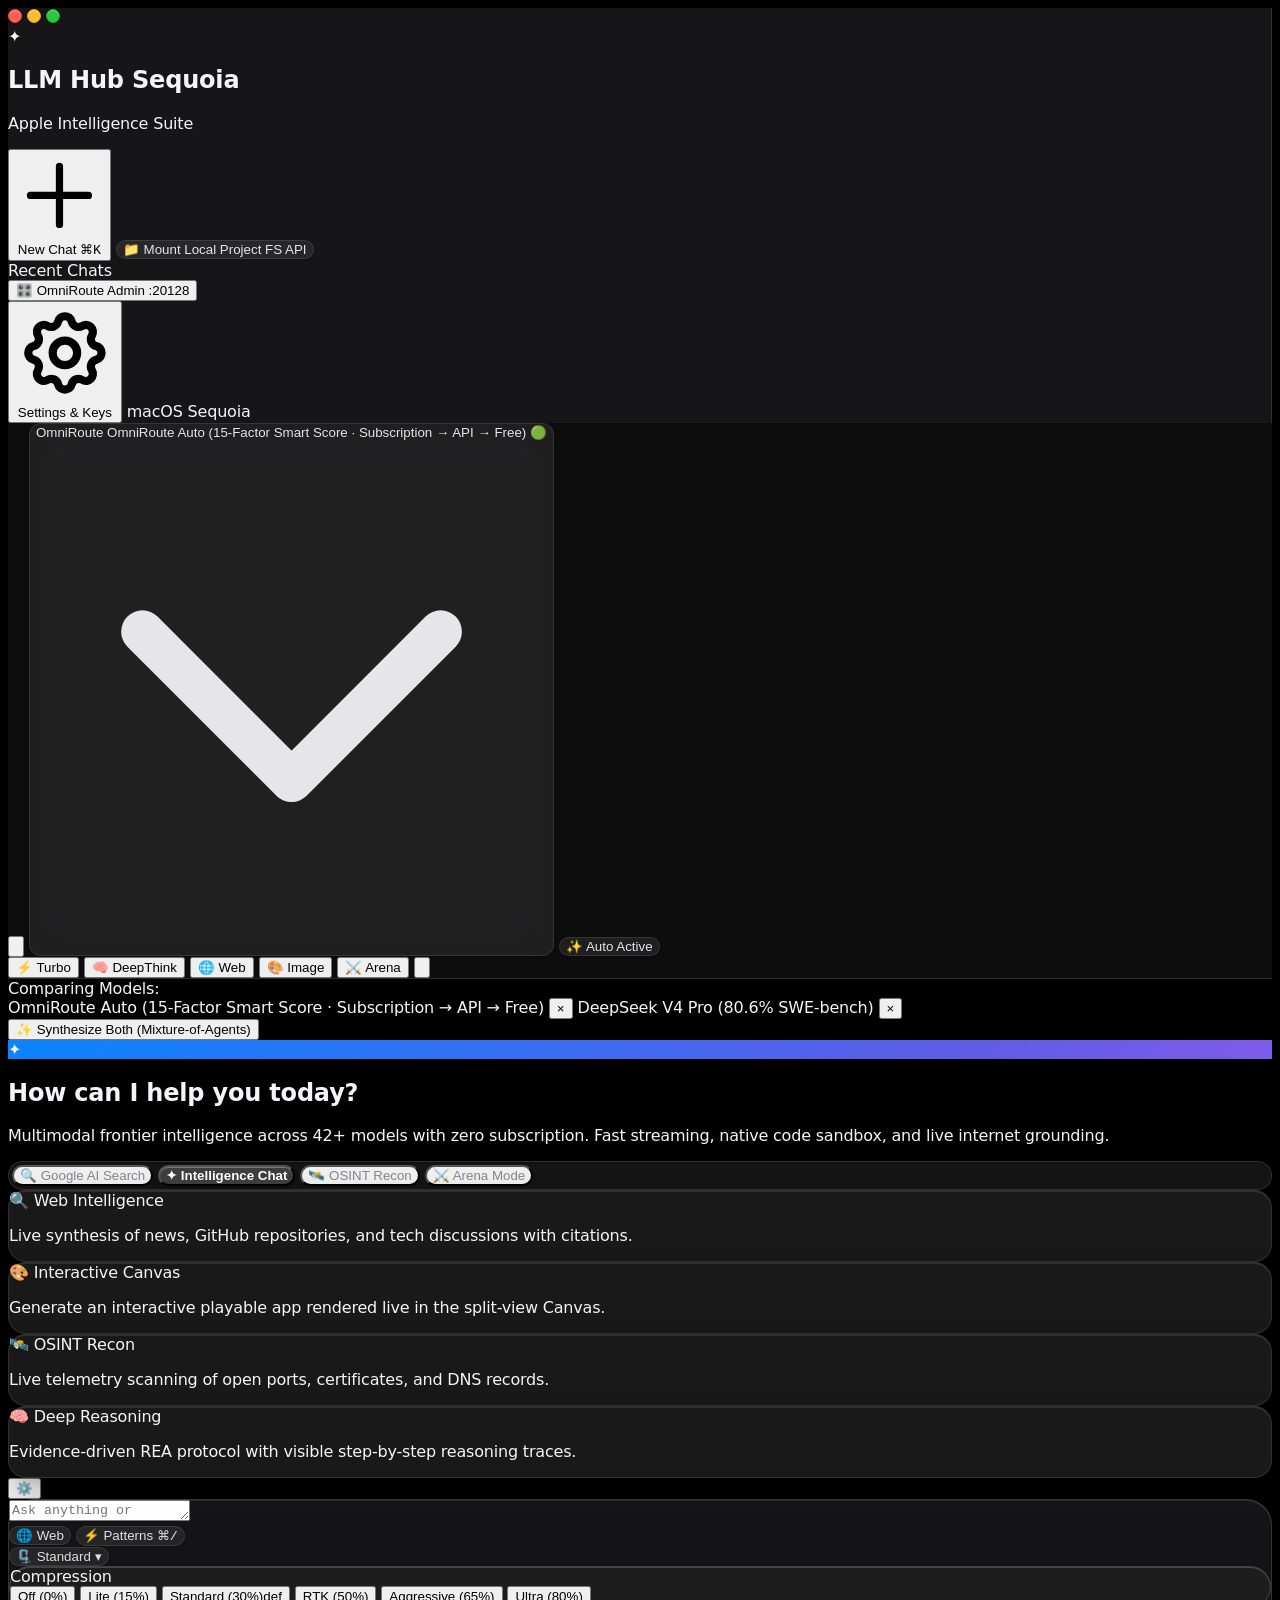
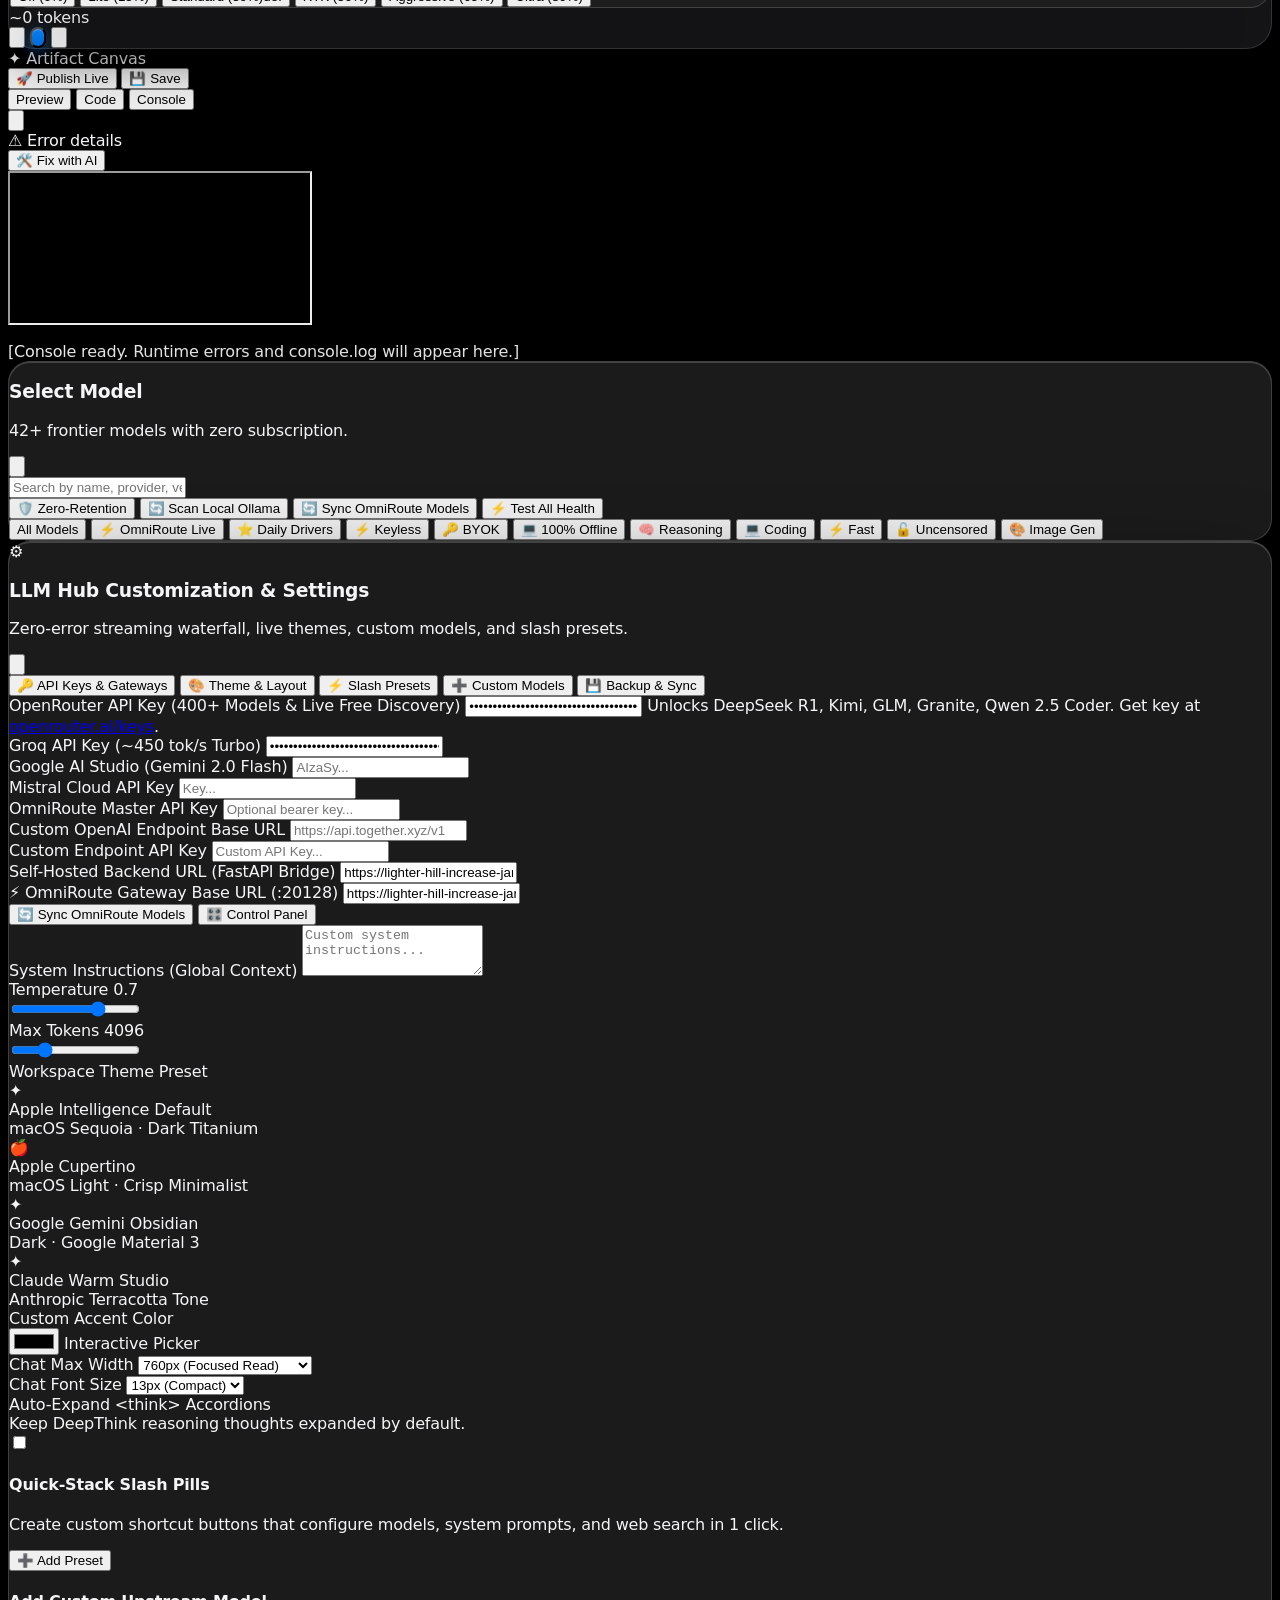
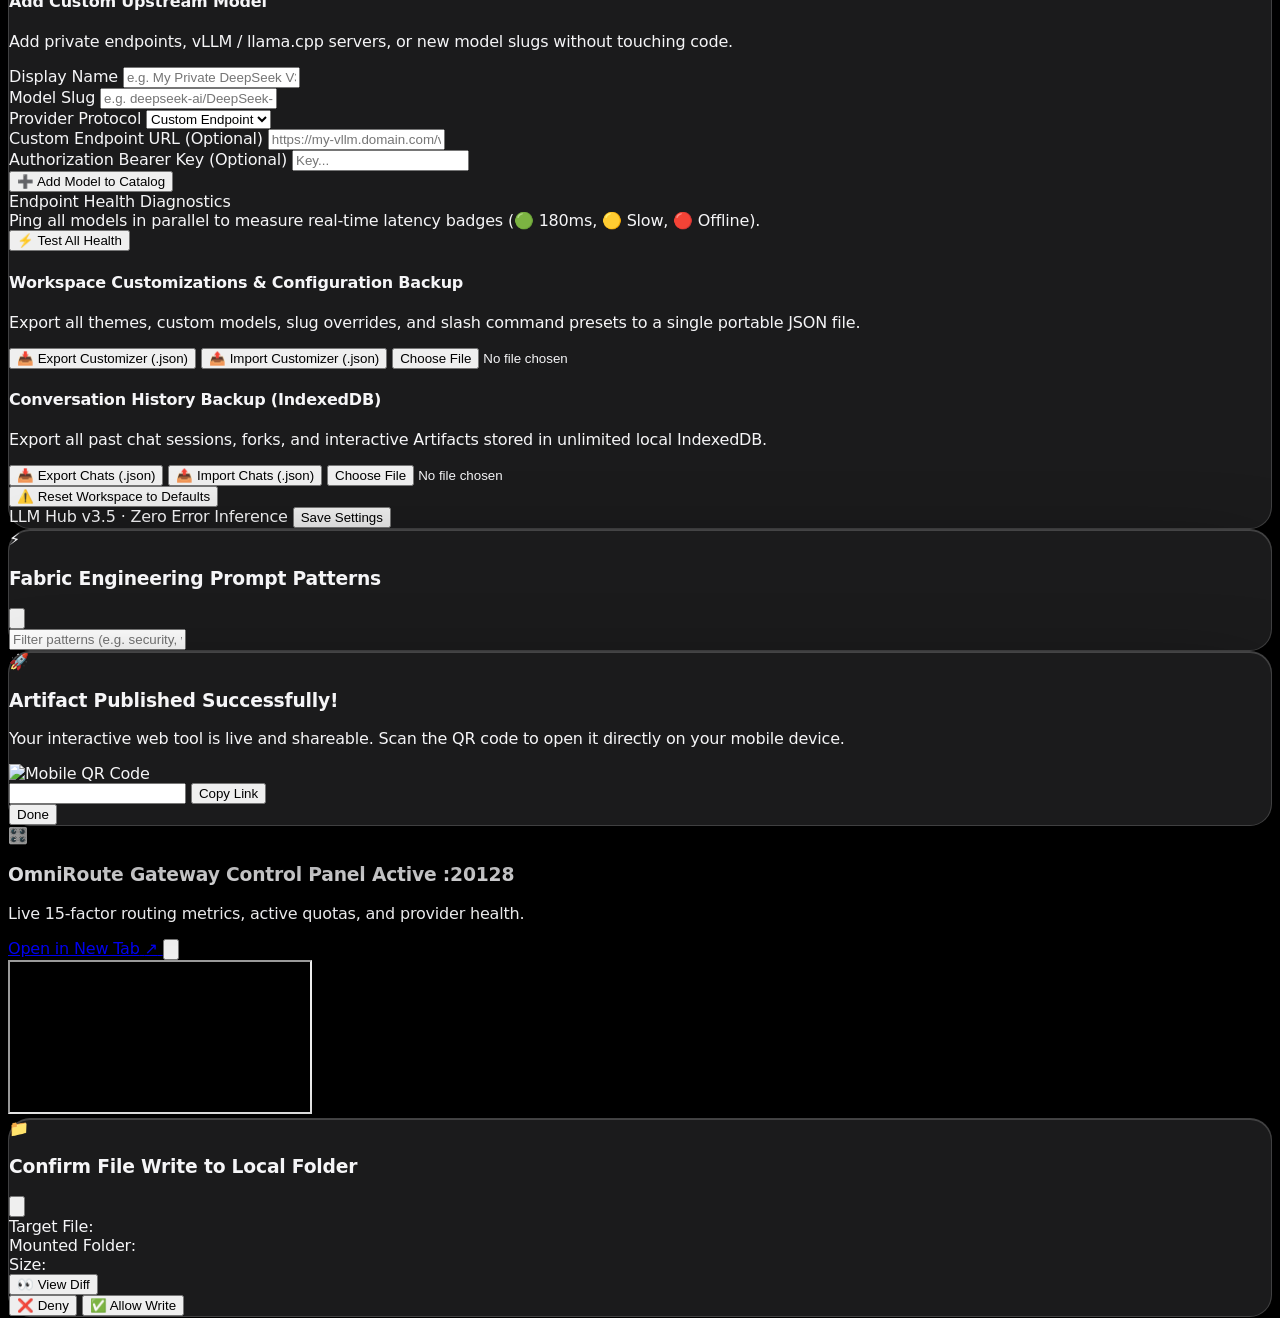
==== index.html @ f1d99a2e "style: Apple Intelligence & macOS Sequoia UI redesign" ====
<!DOCTYPE html>
<html lang="en" class="dark">
<head>
  <meta charset="UTF-8">
  <meta name="viewport" content="width=device-width, initial-scale=1.0">
  <title>FreeLLM Hub — Claude & Antigravity Multi-Model Suite</title>

  <!-- Tailwind CSS CDN -->
  <script src="https://cdn.tailwindcss.com"></script>
  <script>
    tailwind.config = {
      darkMode: 'class',
      theme: {
        extend: {
          colors: {
            stone: {
              950: '#0c0c0e',
              900: '#141416',
              850: '#1a1a1e',
              800: '#222227',
              700: '#32323a',
            },
            amber: {
              400: '#fbbf24',
              500: '#f59e0b',
              600: '#d97706',
              700: '#b45309',
            }
          }
        }
      }
    }
  </script>

  <!-- Marked.js for Markdown -->
  <script src="https://cdn.jsdelivr.net/npm/marked/marked.min.js"></script>

  <!-- Highlight.js for Syntax Highlighting -->
  <link rel="stylesheet" href="https://cdnjs.cloudflare.com/ajax/libs/highlight.js/11.9.0/styles/atom-one-dark.min.css">
  <script src="https://cdnjs.cloudflare.com/ajax/libs/highlight.js/11.9.0/highlight.min.js"></script>

  <!-- KaTeX for Math Equations -->
  <link rel="stylesheet" href="https://cdn.jsdelivr.net/npm/katex@0.16.9/dist/katex.min.css">
  <script src="https://cdn.jsdelivr.net/npm/katex@0.16.9/dist/katex.min.js"></script>
  <script src="https://cdn.jsdelivr.net/npm/katex@0.16.9/dist/contrib/auto-render.min.js"></script>

  <!-- Custom CSS -->
  <link rel="stylesheet" href="./css/app.css">
</head>
<body class="bg-stone-950 text-stone-100 font-sans h-screen flex overflow-hidden antialiased select-text">

  <!-- ======================================================== -->
  <!-- LEFT SIDEBAR: macOS Sequoia Glass Navigation             -->
  <!-- ======================================================== -->
  <aside id="sidebar" class="w-64 sm:w-72 flex flex-col justify-between flex-shrink-0 z-30 transition-all duration-200">
    <div class="p-3.5 flex flex-col h-full overflow-hidden">
      <!-- macOS Window Traffic Lights -->
      <div class="flex items-center gap-2 mb-3 px-1 pt-1">
        <span class="traffic-light traffic-light-red" title="Close Window"></span>
        <span class="traffic-light traffic-light-yellow" title="Minimize Window"></span>
        <span class="traffic-light traffic-light-green" title="Zoom / Fullscreen"></span>
      </div>

      <!-- App Header -->
      <div class="flex items-center justify-between mb-3 px-1">
        <div class="flex items-center gap-2.5">
          <div class="w-8 h-8 rounded-xl bg-gradient-to-tr from-[#0071e3] via-[#bf5af2] to-[#ff375f] p-[1.5px] shadow-md shadow-indigo-500/20 flex-shrink-0">
            <div class="w-full h-full rounded-[10px] bg-[#1c1c1e] flex items-center justify-center text-white text-xs font-semibold">
              ✦
            </div>
          </div>
          <div>
            <h1 class="text-xs font-semibold tracking-tight text-white flex items-center gap-1.5">
              LLM Hub
              <span class="text-[9px] px-1.5 py-0.2 rounded-full bg-white/10 text-stone-300 font-medium">Sequoia</span>
            </h1>
            <p class="text-[10px] text-stone-400">Apple Intelligence Suite</p>
          </div>
        </div>
      </div>

      <!-- New Chat Button (Apple System Blue) -->
      <button onclick="window.app.newChat()"
              class="w-full flex items-center justify-between px-3.5 py-2.5 rounded-xl bg-[#0A84FF] hover:bg-[#0071E3] text-white font-medium text-xs shadow-md shadow-blue-500/25 transition-all mb-2 cursor-pointer">
        <span class="flex items-center gap-2">
          <svg class="w-4 h-4" fill="none" stroke="currentColor" viewBox="0 0 24 24"><path stroke-linecap="round" stroke-linejoin="round" stroke-width="2" d="M12 4v16m8-8H4"></path></svg>
          <span>New Chat</span>
        </span>
        <kbd class="px-1.5 py-0.5 text-[9px] rounded-md bg-white/20 text-white font-mono">⌘K</kbd>
      </button>

      <!-- Mount Local Project Folder (Native File System Access API) -->
      <button id="mount-project-btn" onclick="window.app.mountLocalProject()"
              title="Grant browser tab direct read/write access to a local project folder"
              class="w-full flex items-center justify-between px-3.5 py-2 rounded-xl apple-pill-btn text-xs mb-3 cursor-pointer">
        <span class="flex items-center gap-2 truncate">
          <span>📁</span>
          <span class="truncate">Mount Local Project</span>
        </span>
        <span class="text-[9px] px-1.5 py-0.5 rounded bg-white/10 text-stone-300 font-mono">FS API</span>
      </button>

      <!-- Conversations History Header -->
      <div class="flex items-center justify-between px-1 mb-1">
        <span class="text-[10px] font-semibold text-stone-400 uppercase tracking-wider">Recent Chats</span>
      </div>

      <!-- Conversations List -->
      <div id="sidebar-chats-list" class="flex-1 overflow-y-auto space-y-0.5 pr-1">
        <!-- Populated dynamically -->
      </div>
    </div>

    <!-- OmniRoute Admin Button -->
    <div class="px-3 pb-2 pt-1 border-t border-white/5">
      <button onclick="window.app && window.app.openOmniRouteDashboard()"
              title="Open OmniRoute Admin Dashboard (:20128/dashboard)"
              class="w-full flex items-center justify-between px-3 py-2 rounded-xl text-xs font-semibold bg-emerald-500/10 hover:bg-emerald-500/20 text-emerald-400 border border-emerald-500/25 transition-all cursor-pointer">
        <span class="flex items-center gap-2">
          <span>🎛️</span>
          <span>OmniRoute Admin</span>
        </span>
        <span class="text-[10px] bg-emerald-500/20 px-1.5 py-0.5 rounded text-emerald-300 font-mono">:20128</span>
      </button>
    </div>

    <!-- Bottom Settings Footer -->
    <div class="p-3 border-t border-white/5 flex items-center justify-between">
      <button id="settings-trigger-btn"
              class="flex items-center gap-2 text-xs text-stone-300 hover:text-white px-2.5 py-1.5 rounded-lg hover:bg-white/10 transition-colors cursor-pointer">
        <svg class="w-4 h-4 text-stone-400" fill="none" stroke="currentColor" viewBox="0 0 24 24"><path stroke-linecap="round" stroke-linejoin="round" stroke-width="2" d="M10.325 4.317c.426-1.756 2.924-1.756 3.35 0a1.724 1.724 0 002.573 1.066c1.543-.94 3.31.826 2.37 2.37a1.724 1.724 0 001.065 2.572c1.756.426 1.756 2.924 0 3.35a1.724 1.724 0 00-1.066 2.573c.94 1.543-.826 3.31-2.37 2.37a1.724 1.724 0 00-2.572 1.065c-.426 1.756-2.924 1.756-3.35 0a1.724 1.724 0 00-2.573-1.066c-1.543.94-3.31-.826-2.37-2.37a1.724 1.724 0 00-1.065-2.572c-1.756-.426-1.756-2.924 0-3.35a1.724 1.724 0 001.066-2.573c-.94-1.543.826-3.31 2.37-2.37.996.608 2.296.07 2.572-1.065z"></path><path stroke-linejoin="round" stroke-width="2" d="M15 12a3 3 0 11-6 0 3 3 0 016 0z"></path></svg>
        <span>Settings & Keys</span>
      </button>
      <span class="text-[11px] font-mono text-stone-500 font-medium">macOS Sequoia</span>
    </div>
  </aside>

  <!-- ======================================================== -->
  <!-- MAIN WORKSPACE: Chat Canvas & Prompt Box                 -->
  <!-- ======================================================== -->
  <main class="flex-1 flex flex-col h-full bg-stone-950 overflow-hidden relative">

    <!-- Top Action Bar -->
    <header class="h-12 border-b border-stone-800/80 px-4 flex items-center justify-between bg-stone-950/70 backdrop-blur z-20">
      <div class="flex items-center gap-3">
        <button onclick="document.getElementById('sidebar').classList.toggle('hidden')"
                class="sm:hidden p-1.5 rounded-lg text-stone-400 hover:text-white hover:bg-stone-900">
          <svg class="w-5 h-5" fill="none" stroke="currentColor" viewBox="0 0 24 24"><path stroke-linecap="round" stroke-linejoin="round" stroke-width="2" d="M4 6h16M4 12h16M4 18h16"></path></svg>
        </button>

        <!-- Antigravity Model Selector Trigger Pill -->
        <button id="model-trigger-btn"
                class="flex items-center gap-2 px-3 py-1.5 rounded-xl bg-stone-900 hover:bg-stone-850 border border-stone-800 text-left transition-all cursor-pointer">
          <!-- Populated by ModelSelector -->
        </button>

        <!-- Dedicated Auto Model Selector Button -->
        <button id="auto-model-btn"
                onclick="window.modelSelector.selectAutoModel()"
                title="Auto Model Selector: Automatically analyzes prompt intent (code, reasoning, fast, creative) and routes to optimal free model"
                class="flex items-center gap-1.5 px-3 py-1.5 rounded-xl border border-stone-800 bg-stone-900 hover:bg-stone-850 text-stone-300 font-semibold text-xs transition-all cursor-pointer shadow-sm">
          <span class="text-amber-400">✨</span>
          <span id="auto-model-btn-label">Auto Select</span>
        </button>
      </div>

      <!-- Right Header Actions -->
      <div class="flex items-center gap-2">
        <!-- Turbo Mode Toggle -->
        <button id="mode-turbo-btn"
                onclick="window.app.toggleTurboMode()"
                title="Turbo Mode (Ctrl+T): Hyper-speed responses (~450 tok/s via Groq)"
                class="flex items-center gap-1 px-2.5 py-1 rounded-lg text-xs font-medium bg-stone-900 hover:bg-stone-800 text-stone-400 border border-stone-800 transition-all cursor-pointer">
          <span class="text-orange-400">⚡</span>
          <span>Turbo</span>
        </button>

        <!-- DeepThink REA Toggle -->
        <button id="mode-deepthink-btn"
                onclick="window.app.toggleDeepThinkMode()"
                title="DeepThink Mode (Ctrl+D): Evidence-driven reasoning (REA protocol)"
                class="flex items-center gap-1 px-2.5 py-1 rounded-lg text-xs font-medium bg-stone-900 hover:bg-stone-800 text-stone-400 border border-stone-800 transition-all cursor-pointer">
          <span class="text-purple-400">🧠</span>
          <span>DeepThink</span>
        </button>

        <!-- Live Web & Date Search Toggle -->
        <button id="mode-web-btn"
                onclick="window.app.toggleWebMode()"
                title="Live Web Mode (Ctrl+W): Real-time live internet search and current date grounding"
                class="flex items-center gap-1 px-2.5 py-1 rounded-lg text-xs font-medium bg-stone-900 hover:bg-stone-800 text-stone-400 border border-stone-800 transition-all cursor-pointer">
          <span class="text-sky-400">🌐</span>
          <span>Web</span>
        </button>

        <!-- Image Generation Toggle -->
        <button id="mode-image-btn"
                onclick="window.app.toggleImageMode()"
                title="Image Mode (Ctrl+I): FLUX.1 [schnell] 12B visual generation"
                class="flex items-center gap-1 px-2.5 py-1 rounded-lg text-xs font-medium bg-stone-900 hover:bg-stone-800 text-stone-400 border border-stone-800 transition-all cursor-pointer">
          <span class="text-pink-400">🎨</span>
          <span>Image</span>
        </button>

        <!-- Arena Mode Toggle -->
        <button id="arena-mode-toggle"
                class="flex items-center gap-1.5 px-2.5 py-1 rounded-lg text-xs font-medium bg-stone-800 text-stone-300 border border-stone-700/80 transition-all cursor-pointer">
          <span>⚔️ Arena</span>
        </button>

        <!-- Settings Button -->
        <button onclick="window.settings.openModal()"
                title="Settings & API Keys"
                class="p-1.5 rounded-lg text-stone-400 hover:text-white hover:bg-stone-900 cursor-pointer">
          <svg class="w-4 h-4" fill="none" stroke="currentColor" viewBox="0 0 24 24"><path stroke-linecap="round" stroke-linejoin="round" stroke-width="2" d="M10.325 4.317c.426-1.756 2.924-1.756 3.35 0a1.724 1.724 0 002.573 1.066c1.543-.94 3.31.826 2.37 2.37a1.724 1.724 0 001.065 2.572c1.756.426 1.756 2.924 0 3.35a1.724 1.724 0 00-1.066 2.573c.94 1.543-.826 3.31-2.37 2.37a1.724 1.724 0 00-2.572 1.065c-.426 1.756-2.924 1.756-3.35 0a1.724 1.724 0 00-2.573-1.066c-1.543.94-3.31-.826-2.37-2.37a1.724 1.724 0 00-1.065-2.572c-1.756-.426-1.756-2.924 0-3.35a1.724 1.724 0 001.066-2.573c-.94-1.543.826-3.31 2.37-2.37.996.608 2.296.07 2.572-1.065z"></path><path stroke-linecap="round" stroke-linejoin="round" stroke-width="2" d="M15 12a3 3 0 11-6 0 3 3 0 016 0z"></path></svg>
        </button>
      </div>
    </header>

    <!-- Arena Controls Bar (When active) -->
    <div id="arena-controls-bar" class="hidden px-4 py-2 bg-stone-900 border-b border-stone-800 flex items-center justify-between text-xs">
      <div class="flex items-center gap-2">
        <span class="font-semibold text-amber-400">Comparing Models:</span>
        <div id="arena-selected-tags" class="flex items-center gap-2"></div>
      </div>
      <button onclick="window.app.synthesizeArenaBoth()"
              title="Mixture-of-Agents: Combine the best code and reasoning from both models into one superior answer"
              class="px-2.5 py-1 rounded-lg bg-gradient-to-r from-amber-500 to-orange-500 text-stone-950 font-bold hover:brightness-110 flex items-center gap-1.5 shadow cursor-pointer transition-all">
        <span>✨ Synthesize Both (Mixture-of-Agents)</span>
      </button>
    </div>

    <!-- ======================================================== -->
    <!-- WORKSPACE SPLIT CONTAINER: Chat + Claude-Style Artifacts -->
    <!-- ======================================================== -->
    <div id="workspace-split-container" class="flex-1 flex overflow-hidden relative">

      <!-- Left Column: Chat Canvas & Input -->
      <div id="chat-column" class="flex-1 flex flex-col h-full overflow-hidden transition-all duration-300">

        <!-- Scrollable Chat Canvas -->
        <div id="chat-scroll-area" class="flex-1 overflow-y-auto px-4 py-6">
          <div class="max-w-3xl mx-auto">

            <!-- Welcome Hero (Apple Intelligence Omni-Studio) -->
            <div id="chat-welcome-hero" class="py-12 text-center">
              <div class="inline-flex items-center justify-center w-16 h-16 rounded-[22px] apple-intelligence-orb p-[2px] mb-5 shadow-2xl">
                <div class="w-full h-full rounded-[20px] bg-[#0c0c0e] flex items-center justify-center text-white text-2xl font-bold shadow-inner">
                  <span class="gemini-sparkle-icon">✦</span>
                </div>
              </div>
              <h2 class="text-3xl sm:text-4xl font-semibold tracking-tight text-white mb-2.5">
                How can I help you today?
              </h2>
              <p class="text-sm text-stone-400 max-w-lg mx-auto mb-8 leading-relaxed">
                Multimodal frontier intelligence across 42+ models with zero subscription. Fast streaming, native code sandbox, and live internet grounding.
              </p>

              <!-- Apple Cupertino Segmented Control Bar -->
              <div class="apple-segmented-bar inline-flex items-center mb-9 max-w-full overflow-x-auto no-scrollbar gap-1 text-xs">
                <button type="button" id="omni-mode-search-btn" onclick="window.app.setMode('search')" class="omni-mode-pill apple-segmented-item px-4 py-1.5 transition-all flex items-center gap-1.5 cursor-pointer whitespace-nowrap">
                  <span>🔍</span>
                  <span>Google AI Search</span>
                </button>
                <button type="button" id="omni-mode-gemini-btn" onclick="window.app.setMode('gemini')" class="omni-mode-pill apple-segmented-item active px-4 py-1.5 transition-all flex items-center gap-1.5 cursor-pointer whitespace-nowrap">
                  <span class="text-blue-400">✦</span>
                  <span>Intelligence Chat</span>
                </button>
                <button type="button" id="omni-mode-osint-btn" onclick="window.app.setMode('osint')" class="omni-mode-pill apple-segmented-item px-4 py-1.5 transition-all flex items-center gap-1.5 cursor-pointer whitespace-nowrap">
                  <span>🛰️</span>
                  <span>OSINT Recon</span>
                </button>
                <button type="button" id="omni-mode-arena-btn" onclick="window.app.setMode('arena')" class="omni-mode-pill apple-segmented-item px-4 py-1.5 transition-all flex items-center gap-1.5 cursor-pointer whitespace-nowrap">
                  <span>⚔️</span>
                  <span>Arena Mode</span>
                </button>
              </div>

              <!-- Starter Prompt Cards (Apple Squircle Glass) -->
              <div id="starter-prompt-cards" class="grid grid-cols-1 sm:grid-cols-2 gap-3.5 text-left max-w-xl mx-auto">
                <div onclick="window.app.sendMessage('Search the web for the latest artificial intelligence model releases this week with key citations and technical overviews.')"
                     class="apple-card p-4 cursor-pointer group">
                  <div class="flex items-center gap-2 mb-1.5">
                    <span class="text-xs font-semibold text-[#2997ff]">🔍 Web Intelligence</span>
                  </div>
                  <p class="text-xs text-stone-300 leading-relaxed">
                    Live synthesis of news, GitHub repositories, and tech discussions with citations.
                  </p>
                </div>

                <div onclick="window.app.sendMessage('Write an interactive HTML/JS retro arcade game in a single artifact file.')"
                     class="apple-card p-4 cursor-pointer group">
                  <div class="flex items-center gap-2 mb-1.5">
                    <span class="text-xs font-semibold text-[#bf5af2]">🎨 Interactive Canvas</span>
                  </div>
                  <p class="text-xs text-stone-300 leading-relaxed">
                    Generate an interactive playable app rendered live in the split-view Canvas.
                  </p>
                </div>

                <div onclick="window.app.sendMessage('Analyze attack surface and open ports for example.com with Shodan InternetDB, crt.sh certificate logs, and DoH DNS records.')"
                     class="apple-card p-4 cursor-pointer group">
                  <div class="flex items-center gap-2 mb-1.5">
                    <span class="text-xs font-semibold text-[#ff375f]">🛰️ OSINT Recon</span>
                  </div>
                  <p class="text-xs text-stone-300 leading-relaxed">
                    Live telemetry scanning of open ports, certificates, and DNS records.
                  </p>
                </div>

                <div onclick="window.app.sendMessage('Compare how DeepSeek R1 and Qwen 2.5 Coder solve a distributed consensus algorithm with step-by-step reasoning.')"
                     class="apple-card p-4 cursor-pointer group">
                  <div class="flex items-center gap-2 mb-1.5">
                    <span class="text-xs font-semibold text-[#5e5ce6]">🧠 Deep Reasoning</span>
                  </div>
                  <p class="text-xs text-stone-300 leading-relaxed">
                    Evidence-driven REA protocol with visible step-by-step reasoning traces.
                  </p>
                </div>
              </div>
            </div>

            <!-- Messages Container -->
            <div id="chat-messages-container" class="space-y-6 hidden">
              <!-- Populated dynamically -->
            </div>

          </div>
        </div>

        <!-- Bottom Fixed Chat Input Box -->
        <div class="p-4 border-t border-white/5 bg-black/40 backdrop-blur-2xl">
          <div class="max-w-3xl mx-auto">
            <!-- Dynamic Quick-Stack Slash Command Bar -->
            <div class="flex items-center justify-between pb-1.5 mb-1.5">
              <div id="quick-stack-bar" class="flex items-center gap-1.5 overflow-x-auto text-[11px] font-mono no-scrollbar flex-1 mr-2">
                <!-- Dynamically populated from CustomizationStore -->
              </div>
              <button onclick="window.settings && window.settings.openModal('slash')" title="Customize Slash Commands & Shortcuts" class="p-1 rounded text-stone-500 hover:text-stone-300 hover:bg-white/10 cursor-pointer transition-colors flex-shrink-0">
                ⚙️
              </button>
            </div>

            <!-- Attachment Preview Container (Clipboard Image / Dropped Files) -->
            <div id="attachment-preview-container" class="hidden pb-2 flex items-center gap-2"></div>

            <!-- Apple Floating Prompt Capsule -->
            <div class="relative apple-prompt-container p-3">
              <textarea
                id="chat-input-textarea"
                rows="1"
                placeholder="Ask anything or request code... (Paste screenshot with ⌘V, drop files, or type /code)"
                class="w-full bg-transparent text-stone-100 placeholder-stone-500 text-sm focus:outline-none resize-none max-h-56 px-2 py-1 leading-relaxed"
              ></textarea>

              <div class="flex items-center justify-between pt-2 px-1 border-t border-white/5 mt-1">
                <div class="flex items-center gap-2 text-xs text-stone-500">
                  <button type="button" id="prompt-bar-web-btn" onclick="window.app.toggleWebMode()" title="Toggle Live Web & News Search (⌘W)" class="apple-pill-btn px-2.5 py-1 text-[11px] flex items-center gap-1 cursor-pointer transition-all">
                    <span class="text-sky-400">🌐</span>
                    <span>Web</span>
                  </button>
                  <button type="button" onclick="window.app.openFabricModal()" title="Fabric Pattern Library (⌘/)" class="apple-pill-btn px-2.5 py-1 text-[11px] flex items-center gap-1.5 cursor-pointer transition-all">
                    <span class="text-amber-400">⚡</span>
                    <span>Patterns</span>
                    <kbd class="text-[9px] text-stone-400 font-mono">⌘/</kbd>
                  </button>
                  <!-- OmniRoute Token Compression Pill -->
                  <div class="relative inline-block">
                    <button type="button" id="compression-btn" onclick="window.app && window.app.toggleCompressionDropdown()" title="OmniRoute 12-Engine Token Compression" class="apple-pill-btn px-2.5 py-1 text-emerald-400 text-[11px] flex items-center gap-1 cursor-pointer transition-all">
                      <span>🗜️</span>
                      <span id="compression-label">Standard</span>
                      <span class="text-[9px] text-stone-400">▾</span>
                    </button>
                    <div id="compression-dropdown" class="hidden absolute bottom-full mb-1 left-0 w-36 apple-sheet-modal py-1 z-30 font-sans text-xs">
                      <div class="px-2.5 py-1 text-[10px] uppercase font-bold text-stone-500 border-b border-white/10">Compression</div>
                      <button type="button" onclick="window.app.setCompression('off')" class="w-full text-left px-2.5 py-1.5 hover:bg-white/10 text-stone-300 flex items-center justify-between cursor-pointer"><span>Off (0%)</span></button>
                      <button type="button" onclick="window.app.setCompression('lite')" class="w-full text-left px-2.5 py-1.5 hover:bg-white/10 text-stone-300 flex items-center justify-between cursor-pointer"><span>Lite (15%)</span></button>
                      <button type="button" onclick="window.app.setCompression('standard')" class="w-full text-left px-2.5 py-1.5 hover:bg-white/10 text-emerald-400 font-semibold flex items-center justify-between cursor-pointer"><span>Standard (30%)</span><span class="text-[9px] text-emerald-500 font-mono">def</span></button>
                      <button type="button" onclick="window.app.setCompression('rtk')" class="w-full text-left px-2.5 py-1.5 hover:bg-white/10 text-stone-300 flex items-center justify-between cursor-pointer"><span>RTK (50%)</span></button>
                      <button type="button" onclick="window.app.setCompression('aggressive')" class="w-full text-left px-2.5 py-1.5 hover:bg-white/10 text-stone-300 flex items-center justify-between cursor-pointer"><span>Aggressive (65%)</span></button>
                      <button type="button" onclick="window.app.setCompression('ultra')" class="w-full text-left px-2.5 py-1.5 hover:bg-white/10 text-stone-300 flex items-center justify-between cursor-pointer"><span>Ultra (80%)</span></button>
                    </div>
                  </div>
                  <span id="live-token-counter" class="font-mono text-stone-400 text-[11px]">~0 tokens</span>
                </div>

                <div class="flex items-center gap-2">
                  <button type="button" id="mic-btn" onclick="window.app && window.app.toggleVoiceRecording()" title="Voice Input via OmniRoute Whisper (:20128/v1/audio/transcriptions)" class="p-2 rounded-full bg-white/10 hover:bg-white/15 text-stone-300 hover:text-white transition-all cursor-pointer">
                    <svg class="w-4 h-4" fill="none" stroke="currentColor" viewBox="0 0 24 24"><path stroke-linecap="round" stroke-linejoin="round" stroke-width="2" d="M19 11a7 7 0 01-7 7m0 0a7 7 0 01-7-7m7 7v4m0 0H8m4 0h4m-4-8a3 3 0 003-3V5a3 3 0 10-6 0v6a3 3 0 003 3z"></path></svg>
                  </button>
                  <button id="send-btn" onclick="window.app.sendMessage()"
                          title="Send Prompt (Return)"
                          class="apple-send-btn p-2 text-white font-bold transition-all shadow-md cursor-pointer flex items-center justify-center w-8 h-8">
                    <svg class="w-4 h-4" fill="none" stroke="currentColor" stroke-width="2.5" viewBox="0 0 24 24"><path stroke-linecap="round" stroke-linejoin="round" d="M5 10l7-7m0 0l7 7m-7-7v18"></path></svg>
                  </button>
                  <button id="stop-stream-btn" onclick="window.app.stopStreaming()"
                          class="hidden p-2 rounded-full bg-red-500/20 hover:bg-red-500/30 text-red-400 border border-red-500/40 font-bold transition-all shadow-sm cursor-pointer flex items-center justify-center w-8 h-8">
                    <svg class="w-4 h-4" fill="none" stroke="currentColor" stroke-width="2.5" viewBox="0 0 24 24"><rect x="6" y="6" width="12" height="12" rx="2"></rect></svg>
                  </button>
                </div>
              </div>
            </div>
          </div>
        </div>

      </div>

      <!-- Right Column: Side-by-Side Claude-Style Artifacts Panel -->
      <div id="artifacts-panel" class="hidden w-full lg:w-1/2 border-l border-stone-800 bg-stone-900/95 flex flex-col h-full z-20 shadow-2xl transition-all duration-300">
        <!-- Panel Header -->
        <div class="h-12 border-b border-stone-800 px-4 flex items-center justify-between bg-stone-950/80">
          <div class="flex items-center gap-2">
            <span class="w-5 h-5 rounded bg-amber-500/20 text-amber-400 flex items-center justify-center text-xs font-bold">✦</span>
            <span id="artifact-title" class="text-xs font-bold text-stone-100 truncate max-w-[140px] sm:max-w-xs">Artifact Canvas</span>
          </div>

          <div class="flex items-center gap-2">
            <button onclick="window.app.publishArtifact()"
                    title="Publish Artifact to permanent live URL with mobile QR code"
                    class="px-2.5 py-1 rounded-md bg-gradient-to-r from-amber-500 to-orange-500 hover:brightness-110 text-stone-950 text-xs font-bold flex items-center gap-1 cursor-pointer transition-all shadow">
              <span>🚀 Publish Live</span>
            </button>
            <button onclick="window.app.saveArtifactToFile()"
                    title="Save this code directly to your mounted local project folder (Native FS API)"
                    class="px-2.5 py-1 rounded-md bg-emerald-500/20 hover:bg-emerald-500/30 text-emerald-400 border border-emerald-500/40 text-xs font-medium flex items-center gap-1 cursor-pointer transition-all">
              <span>💾 Save</span>
            </button>
            <div class="flex items-center bg-stone-900 border border-stone-800 rounded-lg p-0.5 text-xs">
              <button id="artifact-tab-preview" class="px-2 py-1 rounded-md bg-stone-800 text-stone-100 font-medium">Preview</button>
              <button id="artifact-tab-code" class="px-2 py-1 rounded-md text-stone-400 hover:text-stone-200">Code</button>
              <button id="artifact-tab-console" class="px-2 py-1 rounded-md text-stone-400 hover:text-stone-200">Console</button>
            </div>
            <button id="close-artifacts-btn" class="p-1.5 rounded-lg text-stone-400 hover:text-white hover:bg-stone-800">
              <svg class="w-4 h-4" fill="none" stroke="currentColor" viewBox="0 0 24 24"><path stroke-linecap="round" stroke-linejoin="round" stroke-width="2" d="M6 18L18 6M6 6l12 12"></path></svg>
            </button>
          </div>
        </div>

        <!-- Error Notification Banner for Runtime Code Exceptions -->
        <div id="artifact-error-banner" class="hidden px-3 py-2 bg-red-950/90 border-b border-red-500/40 flex items-center justify-between text-xs text-red-200">
          <div class="flex items-center gap-2 truncate pr-2">
            <span>⚠️</span>
            <span id="artifact-error-msg" class="truncate font-mono">Error details</span>
          </div>
          <button id="artifact-fix-btn" class="px-2.5 py-1 rounded-md bg-red-800 hover:bg-red-700 text-white font-medium whitespace-nowrap cursor-pointer transition-all">
            🛠️ Fix with AI
          </button>
        </div>

        <!-- Panel Body -->
        <div class="flex-1 relative overflow-hidden bg-stone-950">
          <div id="artifact-preview-view" class="w-full h-full">
            <iframe id="artifact-preview-frame" sandbox="allow-scripts allow-modals" class="w-full h-full border-0 bg-white"></iframe>
          </div>
          <div id="artifact-code-view" class="hidden w-full h-full overflow-auto p-4 bg-[#0f0f11]">
            <pre><code id="artifact-code-content" class="text-xs font-mono text-stone-200 leading-relaxed"></code></pre>
          </div>
          <div id="artifact-console-view" class="hidden w-full h-full overflow-auto p-4 bg-[#09090b] text-xs font-mono text-stone-300 space-y-1.5">
            <div class="text-stone-500 italic pb-1 border-b border-stone-800">[Console ready. Runtime errors and console.log will appear here.]</div>
          </div>
        </div>
      </div>

    </div>
  </main>

  <!-- ======================================================== -->
  <!-- MODAL: Apple Intelligence Floating Model Selector        -->
  <!-- ======================================================== -->
  <div id="model-selector-modal" class="hidden fixed inset-0 z-50 flex items-center justify-center bg-black/60 backdrop-blur-md p-4">
    <div class="w-full max-w-3xl apple-sheet-modal flex flex-col max-h-[85vh] overflow-hidden">
      <div class="p-4 border-b border-stone-800 flex items-center justify-between bg-stone-950/60">
        <div>
          <h3 class="text-sm font-bold text-stone-100">Select Model</h3>
          <p class="text-xs text-stone-400">42+ frontier models with zero subscription.</p>
        </div>
        <button id="close-model-modal-btn" class="text-stone-400 hover:text-white p-1 rounded-lg hover:bg-stone-800">
          <svg class="w-5 h-5" fill="none" stroke="currentColor" viewBox="0 0 24 24"><path stroke-linecap="round" stroke-linejoin="round" stroke-width="2" d="M6 18L18 6M6 6l12 12"></path></svg>
        </button>
      </div>

      <!-- Search & Filters -->
      <div class="p-4 border-b border-stone-800 bg-stone-900/40 space-y-3">
        <div class="flex items-center gap-2">
          <div class="relative flex-1">
            <input
              id="model-search-input"
              type="text"
              placeholder="Search by name, provider, verified group (Keyless, BYOK, Offline)..."
              class="w-full bg-stone-950 border border-stone-800 rounded-xl px-4 py-2 text-xs text-stone-100 placeholder-stone-500 focus:outline-none focus:border-amber-500/50"
            />
          </div>
          <button id="toggle-privacy-btn"
                  onclick="window.modelSelector.toggleZeroRetentionFilter(); this.classList.toggle('bg-emerald-500/20'); this.classList.toggle('text-emerald-400'); this.classList.toggle('border-emerald-500/40');"
                  title="Zero-Retention Filter: Show only privacy-safe, non-logging models"
                  class="px-3 py-2 rounded-xl border border-stone-800 bg-stone-950 text-xs text-stone-400 hover:text-stone-200 cursor-pointer flex items-center gap-1.5 whitespace-nowrap transition-all">
            <span>🛡️ Zero-Retention</span>
          </button>
          <button id="scan-ollama-btn"
                  onclick="window.modelSelector.scanLocalOllama()"
                  title="Scan http://localhost:11434 for locally installed Ollama models"
                  class="px-3 py-2 rounded-xl border border-stone-800 bg-stone-950 text-xs text-cyan-400 hover:text-cyan-300 hover:bg-stone-900 cursor-pointer flex items-center gap-1.5 whitespace-nowrap transition-all">
            <span>🔄 Scan Local Ollama</span>
          </button>
          <button id="sync-omniroute-btn"
                  onclick="window.modelSelector.syncOmniRouteModels()"
                  title="Sync live models from OmniRoute Gateway (:20128/v1/models)"
                  class="px-3 py-2 rounded-xl border border-emerald-500/30 bg-emerald-500/10 text-xs text-emerald-400 hover:text-emerald-300 hover:bg-emerald-500/20 cursor-pointer flex items-center gap-1.5 whitespace-nowrap transition-all">
            <span>🔄 Sync OmniRoute Models</span>
          </button>
          <button id="test-models-health-btn"
                  onclick="window.modelSelector.testAllModelsHealth()"
                  title="Parallel ping test to measure real-time latency across all endpoints"
                  class="px-3 py-2 rounded-xl border border-amber-500/30 bg-amber-500/10 text-xs text-amber-400 hover:text-amber-300 hover:bg-amber-500/20 cursor-pointer flex items-center gap-1.5 whitespace-nowrap transition-all">
            <span>⚡ Test All Health</span>
          </button>
        </div>

        <div class="flex items-center gap-1.5 overflow-x-auto pb-1 text-xs no-scrollbar">
          <button class="category-pill active-pill px-3 py-1 rounded-lg bg-amber-500 text-stone-950 font-medium whitespace-nowrap" data-category="all">All Models</button>
          <button class="category-pill px-3 py-1 rounded-lg bg-stone-800 text-emerald-400 hover:bg-stone-700 whitespace-nowrap" data-category="omniroute">⚡ OmniRoute Live</button>
          <button class="category-pill px-3 py-1 rounded-lg bg-stone-800 text-amber-300 hover:bg-stone-700 whitespace-nowrap" data-category="daily">⭐ Daily Drivers</button>
          <button class="category-pill px-3 py-1 rounded-lg bg-stone-800 text-amber-400 hover:bg-stone-700 whitespace-nowrap" data-category="keyless">⚡ Keyless</button>
          <button class="category-pill px-3 py-1 rounded-lg bg-stone-800 text-purple-400 hover:bg-stone-700 whitespace-nowrap" data-category="byok">🔑 BYOK</button>
          <button class="category-pill px-3 py-1 rounded-lg bg-stone-800 text-cyan-400 hover:bg-stone-700 whitespace-nowrap" data-category="offline">💻 100% Offline</button>
          <button class="category-pill px-3 py-1 rounded-lg bg-stone-800 text-stone-300 hover:bg-stone-700 whitespace-nowrap" data-category="reasoning">🧠 Reasoning</button>
          <button class="category-pill px-3 py-1 rounded-lg bg-stone-800 text-stone-300 hover:bg-stone-700 whitespace-nowrap" data-category="code">💻 Coding</button>
          <button class="category-pill px-3 py-1 rounded-lg bg-stone-800 text-stone-300 hover:bg-stone-700 whitespace-nowrap" data-category="fast">⚡ Fast</button>
          <button class="category-pill px-3 py-1 rounded-lg bg-stone-800 text-red-400 hover:bg-stone-700 whitespace-nowrap" data-category="uncensored">🔓 Uncensored</button>
          <button class="category-pill px-3 py-1 rounded-lg bg-stone-800 text-pink-400 hover:bg-stone-700 whitespace-nowrap" data-category="image">🎨 Image Gen</button>
        </div>
      </div>

      <!-- Cards Grid -->
      <div id="model-cards-list" class="flex-1 overflow-y-auto p-4 grid grid-cols-1 sm:grid-cols-2 gap-3">
        <!-- Populated dynamically -->
      </div>
    </div>
  </div>

  <!-- ======================================================== -->
  <!-- MODAL: Settings & Full Workspace Customizer (v3.5)       -->
  <!-- ======================================================== -->
  <div id="settings-modal" class="hidden fixed inset-0 z-50 flex items-center justify-center bg-black/60 backdrop-blur-md p-4">
    <div class="w-full max-w-2xl apple-sheet-modal flex flex-col max-h-[90vh] overflow-hidden">
      <!-- Modal Header -->
      <div class="p-4 border-b border-stone-800 flex items-center justify-between bg-stone-950/70">
        <div class="flex items-center gap-2.5">
          <div class="w-7 h-7 rounded-lg bg-amber-500/10 border border-amber-500/30 flex items-center justify-center text-amber-400 font-bold text-sm">⚙️</div>
          <div>
            <h3 class="text-sm font-bold text-stone-100">LLM Hub Customization & Settings</h3>
            <p class="text-[11px] text-stone-400">Zero-error streaming waterfall, live themes, custom models, and slash presets.</p>
          </div>
        </div>
        <button id="close-settings-modal-btn" class="text-stone-400 hover:text-white p-1 rounded-lg hover:bg-stone-800 transition-colors cursor-pointer">
          <svg class="w-5 h-5" fill="none" stroke="currentColor" viewBox="0 0 24 24"><path stroke-linecap="round" stroke-linejoin="round" stroke-width="2" d="M6 18L18 6M6 6l12 12"></path></svg>
        </button>
      </div>

      <!-- Settings Tabs Navigation Bar -->
      <div class="flex items-center border-b border-stone-800 bg-stone-950/40 px-3 overflow-x-auto no-scrollbar gap-1 text-xs">
        <button type="button" class="settings-tab-btn px-3 py-2.5 font-medium border-b-2 border-amber-500/40 bg-amber-500/10 text-amber-300 transition-all cursor-pointer whitespace-nowrap" data-tab="keys">
          🔑 API Keys & Gateways
        </button>
        <button type="button" class="settings-tab-btn px-3 py-2.5 font-medium border-b-2 border-transparent text-stone-400 hover:text-stone-200 transition-all cursor-pointer whitespace-nowrap" data-tab="customize">
          🎨 Theme & Layout
        </button>
        <button type="button" class="settings-tab-btn px-3 py-2.5 font-medium border-b-2 border-transparent text-stone-400 hover:text-stone-200 transition-all cursor-pointer whitespace-nowrap" data-tab="slash">
          ⚡ Slash Presets
        </button>
        <button type="button" class="settings-tab-btn px-3 py-2.5 font-medium border-b-2 border-transparent text-stone-400 hover:text-stone-200 transition-all cursor-pointer whitespace-nowrap" data-tab="models">
          ➕ Custom Models
        </button>
        <button type="button" class="settings-tab-btn px-3 py-2.5 font-medium border-b-2 border-transparent text-stone-400 hover:text-stone-200 transition-all cursor-pointer whitespace-nowrap" data-tab="backup">
          💾 Backup & Sync
        </button>
      </div>

      <!-- Tab Body Container -->
      <div class="flex-1 overflow-y-auto p-5 text-xs space-y-4">

        <!-- PANE 1: Keys & Gateways -->
        <div id="settings-pane-keys" class="settings-tab-pane space-y-4">
          <div>
            <label class="block font-semibold text-stone-200 mb-1">OpenRouter API Key (400+ Models & Live Free Discovery)</label>
            <input id="openrouter-key-input" type="password" placeholder="sk-or-v1-..." class="w-full bg-stone-950 border border-stone-800 rounded-xl px-3 py-2 text-stone-100 font-mono focus:outline-none focus:border-amber-500/50" />
            <span class="text-[11px] text-stone-500 mt-1 block">Unlocks DeepSeek R1, Kimi, GLM, Granite, Qwen 2.5 Coder. Get key at <a href="https://openrouter.ai/keys" target="_blank" class="text-amber-400 hover:underline">openrouter.ai/keys</a>.</span>
          </div>

          <div class="grid grid-cols-1 sm:grid-cols-2 gap-3">
            <div>
              <label class="block font-semibold text-stone-200 mb-1">Groq API Key (~450 tok/s Turbo)</label>
              <input id="groq-key-input" type="password" placeholder="gsk_..." class="w-full bg-stone-950 border border-stone-800 rounded-xl px-3 py-2 text-stone-100 font-mono focus:outline-none focus:border-amber-500/50" />
            </div>
            <div>
              <label class="block font-semibold text-blue-400 mb-1">Google AI Studio (Gemini 2.0 Flash)</label>
              <input id="gemini-key-input" type="password" placeholder="AIzaSy..." class="w-full bg-stone-950 border border-blue-500/30 rounded-xl px-3 py-2 text-stone-100 font-mono focus:outline-none focus:border-blue-500/60" />
            </div>
          </div>

          <div class="grid grid-cols-1 sm:grid-cols-2 gap-3">
            <div>
              <label class="block font-semibold text-stone-200 mb-1">Mistral Cloud API Key</label>
              <input id="mistral-key-input" type="password" placeholder="Key..." class="w-full bg-stone-950 border border-stone-800 rounded-xl px-3 py-2 text-stone-100 font-mono focus:outline-none focus:border-amber-500/50" />
            </div>
            <div>
              <label class="block font-semibold text-emerald-400 mb-1">OmniRoute Master API Key</label>
              <input id="omniroute-key-input" type="password" placeholder="Optional bearer key..." class="w-full bg-stone-950 border border-emerald-500/30 rounded-xl px-3 py-2 text-stone-100 font-mono focus:outline-none focus:border-emerald-500/60" />
            </div>
          </div>

          <div class="grid grid-cols-1 sm:grid-cols-2 gap-3">
            <div>
              <label class="block font-semibold text-stone-200 mb-1">Custom OpenAI Endpoint Base URL</label>
              <input id="custom-endpoint-input" type="text" placeholder="https://api.together.xyz/v1" class="w-full bg-stone-950 border border-stone-800 rounded-xl px-3 py-2 text-stone-100 font-mono focus:outline-none focus:border-amber-500/50" />
            </div>
            <div>
              <label class="block font-semibold text-stone-200 mb-1">Custom Endpoint API Key</label>
              <input id="custom-key-input" type="password" placeholder="Custom API Key..." class="w-full bg-stone-950 border border-stone-800 rounded-xl px-3 py-2 text-stone-100 font-mono focus:outline-none focus:border-amber-500/50" />
            </div>
          </div>

          <div>
            <label class="block font-semibold text-stone-200 mb-1">Self-Hosted Backend URL (FastAPI Bridge)</label>
            <input id="backend-url-input" type="text" placeholder="https://lighter-hill-increase-jar.trycloudflare.com or http://localhost:5000" class="w-full bg-stone-950 border border-stone-800 rounded-xl px-3 py-2 text-stone-100 font-mono focus:outline-none focus:border-amber-500/50" />
          </div>

          <div>
            <label class="block font-semibold text-emerald-400 mb-1">⚡ OmniRoute Gateway Base URL (:20128)</label>
            <input id="omniroute-url-input" type="text" placeholder="http://localhost:5000 or https://lighter-hill-increase-jar.trycloudflare.com" class="w-full bg-stone-950 border border-emerald-500/30 rounded-xl px-3 py-2 text-stone-100 font-mono focus:outline-none focus:border-emerald-500/60" />
            <div class="mt-2 flex items-center gap-2">
              <button type="button" onclick="window.modelSelector.syncOmniRouteModels()" class="px-2.5 py-1 rounded-lg bg-emerald-500/10 hover:bg-emerald-500/20 text-emerald-300 border border-emerald-500/30 font-mono flex items-center gap-1.5 cursor-pointer transition-all">
                <span>🔄 Sync OmniRoute Models</span>
              </button>
              <button type="button" onclick="window.app && window.app.openOmniRouteDashboard()" class="px-2.5 py-1 rounded-lg bg-stone-900 hover:bg-stone-850 text-stone-300 border border-stone-800 font-mono flex items-center gap-1.5 cursor-pointer transition-all">
                <span>🎛️ Control Panel</span>
              </button>
            </div>
          </div>

          <div>
            <label class="block font-semibold text-stone-200 mb-1">System Instructions (Global Context)</label>
            <textarea id="system-prompt-input" rows="3" placeholder="Custom system instructions..." class="w-full bg-stone-950 border border-stone-800 rounded-xl p-3 text-stone-100 font-sans focus:outline-none focus:border-amber-500/50 resize-none"></textarea>
          </div>

          <div class="grid grid-cols-2 gap-4">
            <div>
              <div class="flex justify-between mb-1">
                <span class="text-stone-300">Temperature</span>
                <span id="temp-val" class="font-mono text-amber-400">0.7</span>
              </div>
              <input id="temp-slider" type="range" min="0" max="1" step="0.05" value="0.7" class="w-full accent-amber-500">
            </div>
            <div>
              <div class="flex justify-between mb-1">
                <span class="text-stone-300">Max Tokens</span>
                <span id="tokens-val" class="font-mono text-amber-400">4096</span>
              </div>
              <input id="tokens-slider" type="range" min="512" max="16384" step="512" value="4096" class="w-full accent-amber-500">
            </div>
          </div>
        </div>

        <!-- PANE 2: Theme & Layout Customization -->
        <div id="settings-pane-customize" class="settings-tab-pane hidden space-y-4">
          <div>
            <label class="block font-semibold text-stone-200 mb-2">Workspace Theme Preset</label>
            <div class="grid grid-cols-1 sm:grid-cols-2 gap-3">
              <div onclick="window.settings.selectTheme('apple-sequoia')" data-theme-id="apple-sequoia" class="theme-card-option p-3 rounded-xl border border-stone-800 bg-stone-950 hover:border-blue-500/50 cursor-pointer transition-all flex items-center gap-3">
                <div class="w-7 h-7 rounded-lg bg-gradient-to-tr from-[#0071e3] via-[#bf5af2] to-[#ff375f] p-[1.5px] flex items-center justify-center">
                  <div class="w-full h-full bg-[#1c1c1e] rounded-[5px] flex items-center justify-center text-white text-[10px]">✦</div>
                </div>
                <div>
                  <div class="font-semibold text-stone-100 flex items-center gap-1.5">
                    Apple Intelligence
                    <span class="text-[9px] px-1 py-0.2 rounded bg-blue-500/20 text-blue-400 font-medium">Default</span>
                  </div>
                  <div class="text-[10px] text-stone-400">macOS Sequoia · Dark Titanium</div>
                </div>
              </div>
              <div onclick="window.settings.selectTheme('apple-cupertino')" data-theme-id="apple-cupertino" class="theme-card-option p-3 rounded-xl border border-stone-800 bg-stone-950 hover:border-blue-500/50 cursor-pointer transition-all flex items-center gap-3">
                <div class="w-7 h-7 rounded-lg bg-[#ffffff] border border-[#0071e3] flex items-center justify-center text-[11px] text-[#0071e3]">🍎</div>
                <div>
                  <div class="font-semibold text-stone-100">Apple Cupertino</div>
                  <div class="text-[10px] text-stone-400">macOS Light · Crisp Minimalist</div>
                </div>
              </div>
              <div onclick="window.settings.selectTheme('gemini-obsidian')" data-theme-id="gemini-obsidian" class="theme-card-option p-3 rounded-xl border border-stone-800 bg-stone-950 hover:border-amber-500/50 cursor-pointer transition-all flex items-center gap-3">
                <div class="w-7 h-7 rounded-lg bg-[#131314] border border-[#8ab4f8] flex items-center justify-center text-[10px]">✦</div>
                <div>
                  <div class="font-semibold text-stone-200">Google Gemini Obsidian</div>
                  <div class="text-[10px] text-stone-400">Dark · Google Material 3</div>
                </div>
              </div>
              <div onclick="window.settings.selectTheme('claude-warm')" data-theme-id="claude-warm" class="theme-card-option p-3 rounded-xl border border-stone-800 bg-stone-950 hover:border-amber-500/50 cursor-pointer transition-all flex items-center gap-3">
                <div class="w-7 h-7 rounded-lg bg-[#191816] border border-[#d97757] flex items-center justify-center text-[10px] text-orange-400">✦</div>
                <div>
                  <div class="font-semibold text-stone-200">Claude Warm Studio</div>
                  <div class="text-[10px] text-stone-400">Anthropic Terracotta Tone</div>
                </div>
              </div>
            </div>
          </div>

          <div class="grid grid-cols-1 sm:grid-cols-3 gap-3">
            <div>
              <label class="block font-semibold text-stone-200 mb-1">Custom Accent Color</label>
              <div class="flex items-center gap-2">
                <input id="custom-accent-picker" type="color" onchange="window.settings.onAccentColorChange(this.value)" class="w-10 h-8 rounded border border-stone-800 bg-transparent cursor-pointer" />
                <span class="text-[11px] text-stone-400 font-mono">Interactive Picker</span>
              </div>
            </div>
            <div>
              <label class="block font-semibold text-stone-200 mb-1">Chat Max Width</label>
              <select id="chat-width-select" onchange="window.settings.onChatWidthChange(this.value)" class="w-full bg-stone-950 border border-stone-800 rounded-xl px-2.5 py-1.5 text-stone-200 font-mono focus:outline-none">
                <option value="760px">760px (Focused Read)</option>
                <option value="1040px">1040px (Studio Standard)</option>
                <option value="100%">100% (Full Bleed Wide)</option>
              </select>
            </div>
            <div>
              <label class="block font-semibold text-stone-200 mb-1">Chat Font Size</label>
              <select id="chat-font-select" onchange="window.settings.onChatFontChange(this.value)" class="w-full bg-stone-950 border border-stone-800 rounded-xl px-2.5 py-1.5 text-stone-200 font-mono focus:outline-none">
                <option value="13px">13px (Compact)</option>
                <option value="14px">14px (Standard)</option>
                <option value="15px">15px (Relaxed)</option>
                <option value="16px">16px (Large)</option>
              </select>
            </div>
          </div>

          <div class="pt-2 border-t border-stone-800 flex items-center justify-between">
            <div>
              <div class="font-semibold text-stone-200">Auto-Expand &lt;think&gt; Accordions</div>
              <div class="text-[11px] text-stone-400">Keep DeepThink reasoning thoughts expanded by default.</div>
            </div>
            <input id="thinking-autoexpand-toggle" type="checkbox" onchange="window.settings.onThinkingToggleChange(this.checked)" class="w-4 h-4 accent-amber-500 cursor-pointer" />
          </div>
        </div>

        <!-- PANE 3: Slash Presets Customizer -->
        <div id="settings-pane-slash" class="settings-tab-pane hidden space-y-4">
          <div class="flex items-center justify-between">
            <div>
              <h4 class="font-bold text-stone-200">Quick-Stack Slash Pills</h4>
              <p class="text-[11px] text-stone-400">Create custom shortcut buttons that configure models, system prompts, and web search in 1 click.</p>
            </div>
            <button type="button" onclick="window.settings.addSlashCommandPrompt()" class="px-3 py-1.5 rounded-xl bg-amber-500 hover:bg-amber-400 text-stone-950 font-bold transition-all cursor-pointer flex items-center gap-1 shadow-sm">
              <span>➕ Add Preset</span>
            </button>
          </div>

          <div id="slash-commands-editor-list" class="space-y-2 max-h-72 overflow-y-auto pr-1">
            <!-- Populated dynamically by window.settings.renderSlashCommandManager() -->
          </div>
        </div>

        <!-- PANE 4: Custom Models & Latency Tester -->
        <div id="settings-pane-models" class="settings-tab-pane hidden space-y-4">
          <div>
            <h4 class="font-bold text-stone-200 mb-1">Add Custom Upstream Model</h4>
            <p class="text-[11px] text-stone-400 mb-3">Add private endpoints, vLLM / llama.cpp servers, or new model slugs without touching code.</p>

            <div class="p-3.5 rounded-xl border border-stone-800 bg-stone-950 space-y-3">
              <div class="grid grid-cols-1 sm:grid-cols-2 gap-3">
                <div>
                  <label class="block font-medium text-stone-300 mb-1">Display Name</label>
                  <input id="custom-model-name" type="text" placeholder="e.g. My Private DeepSeek V3" class="w-full bg-stone-900 border border-stone-800 rounded-lg px-2.5 py-1.5 text-stone-100 focus:outline-none" />
                </div>
                <div>
                  <label class="block font-medium text-stone-300 mb-1">Model Slug</label>
                  <input id="custom-model-slug" type="text" placeholder="e.g. deepseek-ai/DeepSeek-V3" class="w-full bg-stone-900 border border-stone-800 rounded-lg px-2.5 py-1.5 text-stone-100 font-mono focus:outline-none" />
                </div>
              </div>

              <div class="grid grid-cols-1 sm:grid-cols-3 gap-3">
                <div>
                  <label class="block font-medium text-stone-300 mb-1">Provider Protocol</label>
                  <select id="custom-model-provider" class="w-full bg-stone-900 border border-stone-800 rounded-lg px-2 py-1.5 text-stone-200 focus:outline-none font-mono">
                    <option value="custom">Custom Endpoint</option>
                    <option value="openrouter">OpenRouter</option>
                    <option value="groq">Groq</option>
                    <option value="gemini">Google Gemini</option>
                    <option value="ollama">Local Ollama</option>
                  </select>
                </div>
                <div class="sm:col-span-2">
                  <label class="block font-medium text-stone-300 mb-1">Custom Endpoint URL (Optional)</label>
                  <input id="custom-model-endpoint" type="text" placeholder="https://my-vllm.domain.com/v1" class="w-full bg-stone-900 border border-stone-800 rounded-lg px-2.5 py-1.5 text-stone-100 font-mono focus:outline-none" />
                </div>
              </div>

              <div>
                <label class="block font-medium text-stone-300 mb-1">Authorization Bearer Key (Optional)</label>
                <input id="custom-model-key" type="password" placeholder="Key..." class="w-full bg-stone-900 border border-stone-800 rounded-lg px-2.5 py-1.5 text-stone-100 font-mono focus:outline-none" />
              </div>

              <div class="flex justify-end">
                <button type="button" onclick="window.settings.addCustomModelFromForm()" class="px-3.5 py-1.5 rounded-xl bg-amber-500 hover:bg-amber-400 text-stone-950 font-bold transition-all cursor-pointer">
                  ➕ Add Model to Catalog
                </button>
              </div>
            </div>
          </div>

          <div class="pt-2 border-t border-stone-800 flex items-center justify-between">
            <div>
              <div class="font-semibold text-stone-200">Endpoint Health Diagnostics</div>
              <div class="text-[11px] text-stone-400">Ping all models in parallel to measure real-time latency badges (🟢 180ms, 🟡 Slow, 🔴 Offline).</div>
            </div>
            <button type="button" onclick="window.modelSelector.testAllModelsHealth()" class="px-3 py-1.5 rounded-xl border border-amber-500/40 bg-amber-500/10 hover:bg-amber-500/20 text-amber-300 font-semibold font-mono flex items-center gap-1.5 cursor-pointer transition-all">
              <span>⚡ Test All Health</span>
            </button>
          </div>
        </div>

        <!-- PANE 5: Backup & Sync -->
        <div id="settings-pane-backup" class="settings-tab-pane hidden space-y-4">
          <div class="p-3.5 rounded-xl border border-stone-800 bg-stone-950 space-y-2">
            <h4 class="font-bold text-stone-200">Workspace Customizations & Configuration Backup</h4>
            <p class="text-[11px] text-stone-400 leading-relaxed">
              Export all themes, custom models, slug overrides, and slash command presets to a single portable JSON file.
            </p>
            <div class="flex items-center gap-2 pt-1">
              <button type="button" onclick="window.settings.exportBackupFile()" class="flex-1 py-2 px-3 rounded-xl bg-stone-800 hover:bg-stone-750 border border-stone-700/60 font-semibold text-stone-100 flex items-center justify-center gap-1.5 cursor-pointer transition-all">
                <span>📥 Export Customizer (.json)</span>
              </button>
              <button type="button" onclick="document.getElementById('import-workspace-file-input').click()" class="flex-1 py-2 px-3 rounded-xl bg-stone-800 hover:bg-stone-750 border border-stone-700/60 font-semibold text-stone-100 flex items-center justify-center gap-1.5 cursor-pointer transition-all">
                <span>📤 Import Customizer (.json)</span>
              </button>
              <input id="import-workspace-file-input" type="file" accept=".json" class="hidden" onchange="window.settings.importBackupFile(this)">
            </div>
          </div>

          <div class="p-3.5 rounded-xl border border-stone-800 bg-stone-950 space-y-2">
            <h4 class="font-bold text-stone-200">Conversation History Backup (IndexedDB)</h4>
            <p class="text-[11px] text-stone-400 leading-relaxed">
              Export all past chat sessions, forks, and interactive Artifacts stored in unlimited local IndexedDB.
            </p>
            <div class="flex items-center gap-2 pt-1">
              <button type="button" onclick="window.hubStorage.exportBackup()" class="flex-1 py-2 px-3 rounded-xl bg-stone-800 hover:bg-stone-750 border border-stone-700/60 font-medium text-stone-200 flex items-center justify-center gap-1.5 cursor-pointer transition-all">
                <span>📥 Export Chats (.json)</span>
              </button>
              <button type="button" onclick="document.getElementById('import-file-input').click()" class="flex-1 py-2 px-3 rounded-xl bg-stone-800 hover:bg-stone-750 border border-stone-700/60 font-medium text-stone-200 flex items-center justify-center gap-1.5 cursor-pointer transition-all">
                <span>📤 Import Chats (.json)</span>
              </button>
              <input id="import-file-input" type="file" accept=".json" class="hidden" onchange="window.app.handleImportBackup(this)">
            </div>
          </div>

          <div class="pt-2 border-t border-stone-800 flex justify-end">
            <button type="button" onclick="if(confirm('Reset all customizations to default settings?')) { window.customStore.resetDefaults(); window.location.reload(); }" class="px-3 py-1.5 rounded-xl text-xs font-mono text-red-400 hover:text-red-300 hover:bg-red-500/10 border border-red-500/30 cursor-pointer transition-all">
              ⚠️ Reset Workspace to Defaults
            </button>
          </div>
        </div>

      </div>

      <!-- Modal Footer -->
      <div class="p-3.5 border-t border-stone-800 bg-stone-950/70 flex items-center justify-between">
        <span class="text-[11px] font-mono text-stone-500">LLM Hub v3.5 · Zero Error Inference</span>
        <button id="save-settings-btn" class="px-5 py-2 rounded-xl bg-amber-500 hover:bg-amber-400 text-stone-950 font-bold transition-all shadow-md cursor-pointer">
          Save Settings
        </button>
      </div>
    </div>
  </div>

  <!-- ======================================================== -->
  <!-- MODAL: Fabric Prompt Library & Pattern Palette (Ctrl+/) -->
  <!-- ======================================================== -->
  <div id="fabric-modal" class="hidden fixed inset-0 z-50 flex items-center justify-center bg-black/60 backdrop-blur-md p-4">
    <div class="w-full max-w-xl apple-sheet-modal flex flex-col max-h-[80vh] overflow-hidden">
      <div class="p-4 border-b border-stone-800 bg-stone-950/60 flex items-center justify-between">
        <div class="flex items-center gap-2">
          <span class="w-6 h-6 rounded-md bg-amber-500/10 border border-amber-500/30 text-amber-400 flex items-center justify-center text-xs font-bold">⚡</span>
          <h3 class="text-sm font-bold text-stone-100">Fabric Engineering Prompt Patterns</h3>
        </div>
        <button onclick="window.app.closeFabricModal()" class="text-stone-400 hover:text-white p-1 rounded-lg hover:bg-stone-800">
          <svg class="w-5 h-5" fill="none" stroke="currentColor" viewBox="0 0 24 24"><path stroke-linecap="round" stroke-linejoin="round" stroke-width="2" d="M6 18L18 6M6 6l12 12"></path></svg>
        </button>
      </div>

      <div class="p-3 border-b border-stone-800 bg-stone-900/40">
        <input
          id="fabric-search-input"
          type="text"
          placeholder="Filter patterns (e.g. security, wisdom, refactor, sql, docker, pr)..."
          class="w-full bg-stone-950 border border-stone-800 rounded-xl px-3 py-2 text-xs text-stone-100 placeholder-stone-500 focus:outline-none focus:border-amber-500/50"
        />
      </div>

      <div id="fabric-patterns-list" class="flex-1 overflow-y-auto p-4 space-y-2">
        <!-- Rendered dynamically -->
      </div>
    </div>
  </div>

  <!-- ======================================================== -->
  <!-- MODAL: One-Click Published Artifact (Host & Share Link) -->
  <!-- ======================================================== -->
  <div id="publish-modal" class="hidden fixed inset-0 z-50 flex items-center justify-center bg-black/60 backdrop-blur-md p-4">
    <div class="w-full max-w-md apple-sheet-modal p-6 flex flex-col text-center">
      <div class="w-12 h-12 rounded-2xl bg-amber-500/10 border border-amber-500/30 text-amber-400 flex items-center justify-center mx-auto mb-3 text-2xl font-bold">
        🚀
      </div>
      <h3 class="text-base font-bold text-stone-100 mb-1">Artifact Published Successfully!</h3>
      <p class="text-xs text-stone-400 mb-4 leading-relaxed">
        Your interactive web tool is live and shareable. Scan the QR code to open it directly on your mobile device.
      </p>

      <div class="p-3 rounded-xl bg-stone-950 border border-stone-800 mb-4 flex items-center justify-center">
        <img id="publish-qr-image" src="" alt="Mobile QR Code" class="w-40 h-40 rounded-lg bg-white p-2" />
      </div>

      <div class="flex items-center gap-2 mb-4">
        <input id="publish-url-input" type="text" readonly class="flex-1 bg-stone-950 border border-stone-800 rounded-xl px-3 py-2 text-xs text-stone-200 font-mono focus:outline-none" />
        <button onclick="window.app.copyPublishUrl()" class="px-3 py-2 rounded-xl bg-amber-500 hover:bg-amber-400 text-stone-950 font-bold text-xs cursor-pointer whitespace-nowrap">
          Copy Link
        </button>
      </div>

      <div class="flex justify-end">
        <button onclick="document.getElementById('publish-modal').classList.add('hidden')" class="w-full py-2 rounded-xl bg-stone-800 hover:bg-stone-700 text-stone-300 text-xs font-medium cursor-pointer">
          Done
        </button>
      </div>
    </div>
  </div>

  <!-- ======================================================== -->
  <!-- MODAL: OmniRoute Control Panel Slide-Over Drawer         -->
  <!-- ======================================================== -->
  <div id="omniroute-dashboard-modal" class="hidden fixed inset-0 z-50 flex justify-end bg-stone-950/80 backdrop-blur-sm transition-all">
    <div class="w-full max-w-4xl h-full bg-stone-900 border-l border-stone-800 flex flex-col shadow-2xl">
      <div class="p-3.5 border-b border-stone-800 flex items-center justify-between bg-stone-950/80">
        <div class="flex items-center gap-2">
          <span class="text-base">🎛️</span>
          <div>
            <h3 class="text-xs font-bold text-stone-100 flex items-center gap-2">
              OmniRoute Gateway Control Panel
              <span class="text-[10px] px-2 py-0.5 rounded bg-emerald-500/20 text-emerald-400 font-mono border border-emerald-500/30">Active :20128</span>
            </h3>
            <p class="text-[11px] text-stone-400">Live 15-factor routing metrics, active quotas, and provider health.</p>
          </div>
        </div>
        <div class="flex items-center gap-2">
          <a id="omniroute-external-link" href="http://localhost:20128/dashboard" target="_blank" class="px-2.5 py-1 rounded-lg bg-stone-800 hover:bg-stone-700 text-emerald-400 text-xs flex items-center gap-1 font-mono transition-colors">
            <span>Open in New Tab</span>
            <span>↗</span>
          </a>
          <button onclick="window.app && window.app.closeOmniRouteDashboard()" class="p-1 rounded-lg text-stone-400 hover:text-white hover:bg-stone-800 cursor-pointer">
            <svg class="w-5 h-5" fill="none" stroke="currentColor" viewBox="0 0 24 24"><path stroke-linecap="round" stroke-linejoin="round" stroke-width="2" d="M6 18L18 6M6 6l12 12"></path></svg>
          </button>
        </div>
      </div>
      <div class="flex-1 bg-stone-950 relative overflow-hidden">
        <iframe id="omniroute-dashboard-iframe" src="about:blank" class="w-full h-full border-none" title="OmniRoute Dashboard"></iframe>
      </div>
    </div>
  </div>

  <!-- ======================================================== -->
  <!-- MODAL: OpenMausBot-Style File Write Approval Card        -->
  <!-- ======================================================== -->
  <div id="file-approval-modal" class="hidden fixed inset-0 z-50 flex items-center justify-center bg-black/60 backdrop-blur-md p-4">
    <div class="w-full max-w-lg apple-sheet-modal flex flex-col overflow-hidden">
      <div class="p-4 border-b border-stone-800 flex items-center justify-between bg-stone-950/60">
        <div class="flex items-center gap-2">
          <span class="text-amber-400">📁</span>
          <h3 class="text-sm font-bold text-stone-100">Confirm File Write to Local Folder</h3>
        </div>
        <button onclick="window.app && window.app.denyFileWrite()" class="text-stone-400 hover:text-white p-1 rounded-lg hover:bg-stone-800">
          <svg class="w-5 h-5" fill="none" stroke="currentColor" viewBox="0 0 24 24"><path stroke-linecap="round" stroke-linejoin="round" stroke-width="2" d="M6 18L18 6M6 6l12 12"></path></svg>
        </button>
      </div>
      <div class="p-4 space-y-3 text-xs">
        <div class="p-3 rounded-xl bg-stone-950 border border-stone-800 font-mono">
          <div class="text-stone-400 mb-1">Target File: <span id="approval-filename" class="text-emerald-400 font-bold"></span></div>
          <div class="text-stone-500">Mounted Folder: <span id="approval-folder" class="text-stone-300"></span></div>
          <div class="text-stone-500">Size: <span id="approval-filesize" class="text-stone-300"></span></div>
        </div>
        <div id="approval-diff-container" class="hidden max-h-60 overflow-y-auto p-3 rounded-xl bg-[#0d0d10] border border-stone-800 font-mono text-[11px] text-stone-300 whitespace-pre leading-relaxed"></div>
      </div>
      <div class="p-4 border-t border-stone-800 bg-stone-950/60 flex items-center justify-between">
        <button type="button" onclick="window.app && window.app.toggleFileDiff()" class="px-3 py-1.5 rounded-xl bg-stone-800 hover:bg-stone-700 text-cyan-400 font-medium text-xs flex items-center gap-1 cursor-pointer transition-all">
          <span>👀 View Diff</span>
        </button>
        <div class="flex items-center gap-2">
          <button type="button" onclick="window.app && window.app.denyFileWrite()" class="px-4 py-2 rounded-xl bg-stone-800 hover:bg-stone-750 text-stone-300 font-medium text-xs cursor-pointer transition-all">
            ❌ Deny
          </button>
          <button type="button" onclick="window.app && window.app.confirmFileWrite()" class="px-4 py-2 rounded-xl bg-emerald-600 hover:bg-emerald-500 text-stone-950 font-bold text-xs cursor-pointer transition-all shadow-sm">
            ✅ Allow Write
          </button>
        </div>
      </div>
    </div>
  </div>

  <!-- Scripts -->
  <script src="./js/storage.js"></script>
  <script src="./js/fabric_patterns.js"></script>
  <script src="./js/models_data.js"></script>
  <script src="./js/customization_store.js"></script>
  <script src="./js/client_engine.js"></script>
  <script src="./js/model_selector.js"></script>
  <script src="./js/settings.js"></script>
  <script src="./js/osint_engine.js"></script>
  <script src="./js/app.js"></script>
</body>
</html>
---- css/app.css ----
/* Apple macOS Sequoia & Apple Intelligence Design System */
:root {
  --font-sans: -apple-system, BlinkMacSystemFont, "SF Pro Display", "SF Pro Text", -apple-system-headline, "Helvetica Neue", system-ui, sans-serif;
  --font-mono: "SF Mono", "Fira Code", Menlo, Monaco, Consolas, "Liberation Mono", monospace;
  --bg-canvas: #000000;
  --bg-surface: rgba(28, 28, 30, 0.82);
  --bg-card: rgba(44, 44, 46, 0.65);
  --border-subtle: rgba(255, 255, 255, 0.12);
  --text-main: #f5f5f7;
  --text-muted: #86868b;
  --accent-primary: #2997ff;
  --accent-gradient: linear-gradient(135deg, #0A84FF 0%, #5E5CE6 35%, #BF5AF2 70%, #FF375F 100%);
  --chat-max-width: 1040px;
  --chat-font-size: 14.5px;
}

/* Base Apple Typography & Smoothing */
html, body {
  font-family: var(--font-sans);
  -webkit-font-smoothing: antialiased;
  -moz-osx-font-smoothing: grayscale;
  text-rendering: optimizeLegibility;
  letter-spacing: -0.012em;
  background-color: var(--bg-canvas) !important;
  color: var(--text-main) !important;
}

/* Apple Liquid Glass Vibrancy */
aside#sidebar {
  background: var(--bg-surface) !important;
  backdrop-filter: blur(36px) saturate(210%) !important;
  -webkit-backdrop-filter: blur(36px) saturate(210%) !important;
  border-right: 1px solid var(--border-subtle) !important;
}

header {
  background: rgba(18, 18, 20, 0.72) !important;
  backdrop-filter: blur(36px) saturate(210%) !important;
  -webkit-backdrop-filter: blur(36px) saturate(210%) !important;
  border-bottom: 1px solid var(--border-subtle) !important;
}

main {
  background-color: var(--bg-canvas) !important;
}

.custom-chat-width {
  max-width: var(--chat-max-width) !important;
  font-size: var(--chat-font-size) !important;
}

/* macOS Window Traffic Lights */
.traffic-light {
  width: 12px;
  height: 12px;
  border-radius: 9999px;
  display: inline-block;
  transition: all 0.15s ease;
  box-shadow: inset 0 1px 0 rgba(255, 255, 255, 0.35), 0 1px 2px rgba(0, 0, 0, 0.2);
}
.traffic-light-red {
  background-color: #ff5f56;
  border: 1px solid #e0443e;
}
.traffic-light-yellow {
  background-color: #ffbd2e;
  border: 1px solid #dea123;
}
.traffic-light-green {
  background-color: #27c93f;
  border: 1px solid #1aab29;
}
.traffic-light:hover {
  filter: brightness(0.9);
  transform: scale(1.05);
}

/* Apple Intelligence Shimmer & Iridescent Halo */
@keyframes appleIntelligenceGlow {
  0%, 100% {
    transform: scale(1);
    box-shadow: 0 0 35px 4px rgba(10, 132, 255, 0.4), 0 0 75px 12px rgba(191, 90, 242, 0.25);
  }
  50% {
    transform: scale(1.04);
    box-shadow: 0 0 45px 8px rgba(255, 55, 95, 0.45), 0 0 90px 20px rgba(94, 92, 230, 0.35);
  }
}

@keyframes appleSiriWave {
  0% { background-position: 0% 50%; }
  50% { background-position: 100% 50%; }
  100% { background-position: 0% 50%; }
}

.apple-intelligence-orb {
  background: linear-gradient(135deg, #0A84FF, #5E5CE6, #BF5AF2, #FF375F, #FF9F0A);
  background-size: 300% 300%;
  animation: appleSiriWave 7s ease infinite, appleIntelligenceGlow 4s ease-in-out infinite;
}

.apple-intelligence-border {
  border-color: transparent;
  background-image: linear-gradient(var(--bg-card), var(--bg-card)), linear-gradient(135deg, #0A84FF, #5E5CE6, #BF5AF2, #FF375F);
  background-origin: border-box;
  background-clip: padding-box, border-box;
}

/* Apple Cupertino Segmented Control */
.apple-segmented-bar {
  background: rgba(255, 255, 255, 0.08);
  backdrop-filter: blur(24px) saturate(180%);
  -webkit-backdrop-filter: blur(24px) saturate(180%);
  border: 1px solid rgba(255, 255, 255, 0.12);
  border-radius: 9999px;
  padding: 3px;
  box-shadow: inset 0 1px 1px rgba(0, 0, 0, 0.2);
}

.apple-segmented-item {
  border-radius: 9999px;
  transition: all 0.2s cubic-bezier(0.16, 1, 0.3, 1);
  color: #86868b;
  font-weight: 500;
}
.apple-segmented-item:hover {
  color: #f5f5f7;
}
.apple-segmented-item.active {
  background: rgba(255, 255, 255, 0.18);
  color: #ffffff !important;
  font-weight: 600;
  box-shadow: 0 2px 8px rgba(0, 0, 0, 0.35), inset 0 1px 0 rgba(255, 255, 255, 0.3);
}

/* Floating Apple Prompt Box */
.apple-prompt-container {
  background: rgba(28, 28, 30, 0.78) !important;
  backdrop-filter: blur(40px) saturate(210%) !important;
  -webkit-backdrop-filter: blur(40px) saturate(210%) !important;
  border: 1px solid rgba(255, 255, 255, 0.14) !important;
  border-radius: 26px !important;
  box-shadow: 0 14px 44px -8px rgba(0, 0, 0, 0.6), inset 0 1px 0 rgba(255, 255, 255, 0.1) !important;
  transition: all 0.25s cubic-bezier(0.16, 1, 0.3, 1);
}
.apple-prompt-container:focus-within {
  border-color: rgba(41, 151, 255, 0.6) !important;
  box-shadow: 0 20px 50px -6px rgba(0, 0, 0, 0.7), 0 0 35px -5px rgba(94, 92, 230, 0.35), inset 0 1px 0 rgba(255, 255, 255, 0.2) !important;
}

/* Apple Send Button */
.apple-send-btn {
  background: linear-gradient(180deg, #0A84FF 0%, #0071E3 100%) !important;
  border-radius: 9999px !important;
  box-shadow: 0 4px 14px rgba(10, 132, 255, 0.45), inset 0 1px 0 rgba(255, 255, 255, 0.35) !important;
  transition: all 0.18s cubic-bezier(0.16, 1, 0.3, 1) !important;
}
.apple-send-btn:hover {
  filter: brightness(1.12);
  transform: scale(1.05);
}
.apple-send-btn:active {
  transform: scale(0.95);
}

/* Apple-style Buttons & Badges */
.apple-pill-btn {
  background: rgba(255, 255, 255, 0.07);
  backdrop-filter: blur(16px);
  -webkit-backdrop-filter: blur(16px);
  border: 1px solid rgba(255, 255, 255, 0.1);
  border-radius: 12px;
  color: #e5e5ea;
  font-weight: 500;
  transition: all 0.18s cubic-bezier(0.16, 1, 0.3, 1);
  box-shadow: 0 1px 2px rgba(0, 0, 0, 0.15);
}
.apple-pill-btn:hover {
  background: rgba(255, 255, 255, 0.13);
  border-color: rgba(255, 255, 255, 0.2);
  color: #ffffff;
  transform: translateY(-0.5px);
}
.apple-pill-btn:active {
  transform: scale(0.97);
}

/* Apple Cards (macOS Squircle with Specular Top Highlight) */
.apple-card {
  background: rgba(36, 36, 38, 0.7) !important;
  backdrop-filter: blur(28px) saturate(190%) !important;
  -webkit-backdrop-filter: blur(28px) saturate(190%) !important;
  border: 1px solid rgba(255, 255, 255, 0.11) !important;
  border-radius: 18px !important;
  box-shadow: 0 8px 24px -4px rgba(0, 0, 0, 0.35), inset 0 1px 0 rgba(255, 255, 255, 0.1) !important;
  transition: all 0.2s cubic-bezier(0.16, 1, 0.3, 1);
}
.apple-card:hover {
  border-color: rgba(255, 255, 255, 0.22) !important;
  transform: translateY(-1.5px);
  box-shadow: 0 14px 34px -4px rgba(0, 0, 0, 0.45), inset 0 1px 0 rgba(255, 255, 255, 0.15) !important;
}

/* Apple Modal (macOS Sheet Window) */
.apple-sheet-modal {
  background: rgba(30, 30, 32, 0.9) !important;
  backdrop-filter: blur(48px) saturate(220%) !important;
  -webkit-backdrop-filter: blur(48px) saturate(220%) !important;
  border: 1px solid rgba(255, 255, 255, 0.16) !important;
  border-radius: 22px !important;
  box-shadow: 0 35px 90px -15px rgba(0, 0, 0, 0.8), inset 0 1px 0 rgba(255, 255, 255, 0.18) !important;
}

/* Apple iMessage Style Chat Bubbles */
.apple-user-bubble {
  background: linear-gradient(180deg, #0A84FF 0%, #0071E3 100%) !important;
  color: #ffffff !important;
  border-radius: 20px 20px 4px 20px !important;
  box-shadow: 0 4px 16px rgba(10, 132, 255, 0.25), inset 0 1px 0 rgba(255, 255, 255, 0.25) !important;
  border: none !important;
  letter-spacing: -0.01em;
}

.apple-assistant-container {
  letter-spacing: -0.01em;
}

/* macOS Terminal & Code Blocks */
.code-block-wrapper {
  margin: 1.2rem 0;
  border-radius: 16px;
  overflow: hidden;
  border: 1px solid rgba(255, 255, 255, 0.12);
  background: #141416;
  box-shadow: 0 12px 36px -6px rgba(0, 0, 0, 0.5), inset 0 1px 0 rgba(255, 255, 255, 0.08);
}

.code-header {
  display: flex;
  align-items: center;
  justify-content: space-between;
  padding: 0.55rem 1rem;
  background: rgba(28, 28, 30, 0.92);
  border-bottom: 1px solid rgba(255, 255, 255, 0.08);
  font-size: 0.76rem;
  font-family: var(--font-sans);
  color: #86868b;
}

.code-header .lang-badge {
  text-transform: uppercase;
  font-weight: 600;
  letter-spacing: 0.05em;
  color: #0A84FF;
  font-family: var(--font-mono);
}

.code-copy-btn {
  display: inline-flex;
  align-items: center;
  gap: 0.35rem;
  padding: 0.25rem 0.6rem;
  border-radius: 8px;
  background: rgba(255, 255, 255, 0.08);
  color: #d1d1d6;
  font-size: 0.72rem;
  font-weight: 500;
  cursor: pointer;
  transition: all 0.15s ease;
  border: 1px solid rgba(255, 255, 255, 0.06);
}
.code-copy-btn:hover {
  background: rgba(255, 255, 255, 0.16);
  color: #ffffff;
}

.code-block-wrapper pre {
  margin: 0;
  padding: 1rem 1.15rem;
  overflow-x: auto;
  font-family: var(--font-mono);
  font-size: 0.85rem;
  line-height: 1.6;
  background: #0d0d0f !important;
}

/* Thinking accordion (macOS Disclosure Triangle Style) */
.thinking-accordion {
  border-radius: 14px;
  border: 1px solid rgba(191, 90, 242, 0.22);
  background: rgba(191, 90, 242, 0.04);
  margin-bottom: 0.85rem;
  overflow: hidden;
  transition: all 0.2s ease;
}

.thinking-header {
  display: flex;
  align-items: center;
  gap: 0.5rem;
  padding: 0.55rem 0.85rem;
  cursor: pointer;
  user-select: none;
  font-size: 0.82rem;
  font-weight: 600;
  color: #bf5af2;
  background: rgba(191, 90, 242, 0.07);
}
.thinking-header:hover {
  background: rgba(191, 90, 242, 0.12);
}

.thinking-body {
  padding: 0.85rem 1rem;
  font-size: 0.86rem;
  color: #a1a1aa;
  font-style: italic;
  white-space: pre-wrap;
  border-top: 1px solid rgba(191, 90, 242, 0.1);
  max-height: 380px;
  overflow-y: auto;
}

/* macOS Discrete Scrollbars */
::-webkit-scrollbar {
  width: 7px;
  height: 7px;
}
::-webkit-scrollbar-track {
  background: transparent;
}
::-webkit-scrollbar-thumb {
  background: rgba(255, 255, 255, 0.18);
  border-radius: 9999px;
  border: 2px solid transparent;
  background-clip: padding-box;
}
::-webkit-scrollbar-thumb:hover {
  background: rgba(255, 255, 255, 0.35);
  border: 2px solid transparent;
  background-clip: padding-box;
}

/* Markdown Prose in Apple System Typography */
.prose {
  color: #e5e5ea;
  line-height: 1.72;
  font-size: 0.96rem;
}
.prose p {
  margin-bottom: 0.95rem;
}
.prose h1, .prose h2, .prose h3, .prose h4 {
  color: #f5f5f7;
  font-weight: 600;
  letter-spacing: -0.018em;
  margin-top: 1.4rem;
  margin-bottom: 0.6rem;
}
.prose h1 { font-size: 1.5rem; border-bottom: 1px solid rgba(255, 255, 255, 0.08); padding-bottom: 0.4rem; }
.prose h2 { font-size: 1.28rem; }
.prose h3 { font-size: 1.12rem; }
.prose ul, .prose ol { margin-left: 1.4rem; margin-bottom: 0.9rem; }
.prose blockquote {
  border-left: 3px solid #0A84FF;
  padding-left: 0.9rem;
  margin: 0.9rem 0;
  color: #a1a1a6;
  font-style: italic;
  background: rgba(10, 132, 255, 0.06);
  border-radius: 0 10px 10px 0;
  padding-top: 0.3rem;
  padding-bottom: 0.3rem;
}
.prose code:not(pre code) {
  font-family: var(--font-mono);
  background: rgba(255, 255, 255, 0.08);
  color: #2997ff;
  padding: 0.16rem 0.4rem;
  border-radius: 6px;
  font-size: 0.88em;
}

/* Streaming Pulse Cursor */
.typing-cursor::after {
  content: "▋";
  color: #2997ff;
  animation: blink 0.9s infinite;
  margin-left: 2px;
}
@keyframes blink {
  0%, 100% { opacity: 1; }
  50% { opacity: 0; }
}

/* Apple Card Hover */
.model-card-item {
  transition: all 0.2s cubic-bezier(0.16, 1, 0.3, 1);
  border-radius: 18px;
}
.model-card-item:hover {
  transform: translateY(-1.5px);
  border-color: rgba(41, 151, 255, 0.45);
  box-shadow: 0 8px 24px -4px rgba(0, 0, 0, 0.4);
}
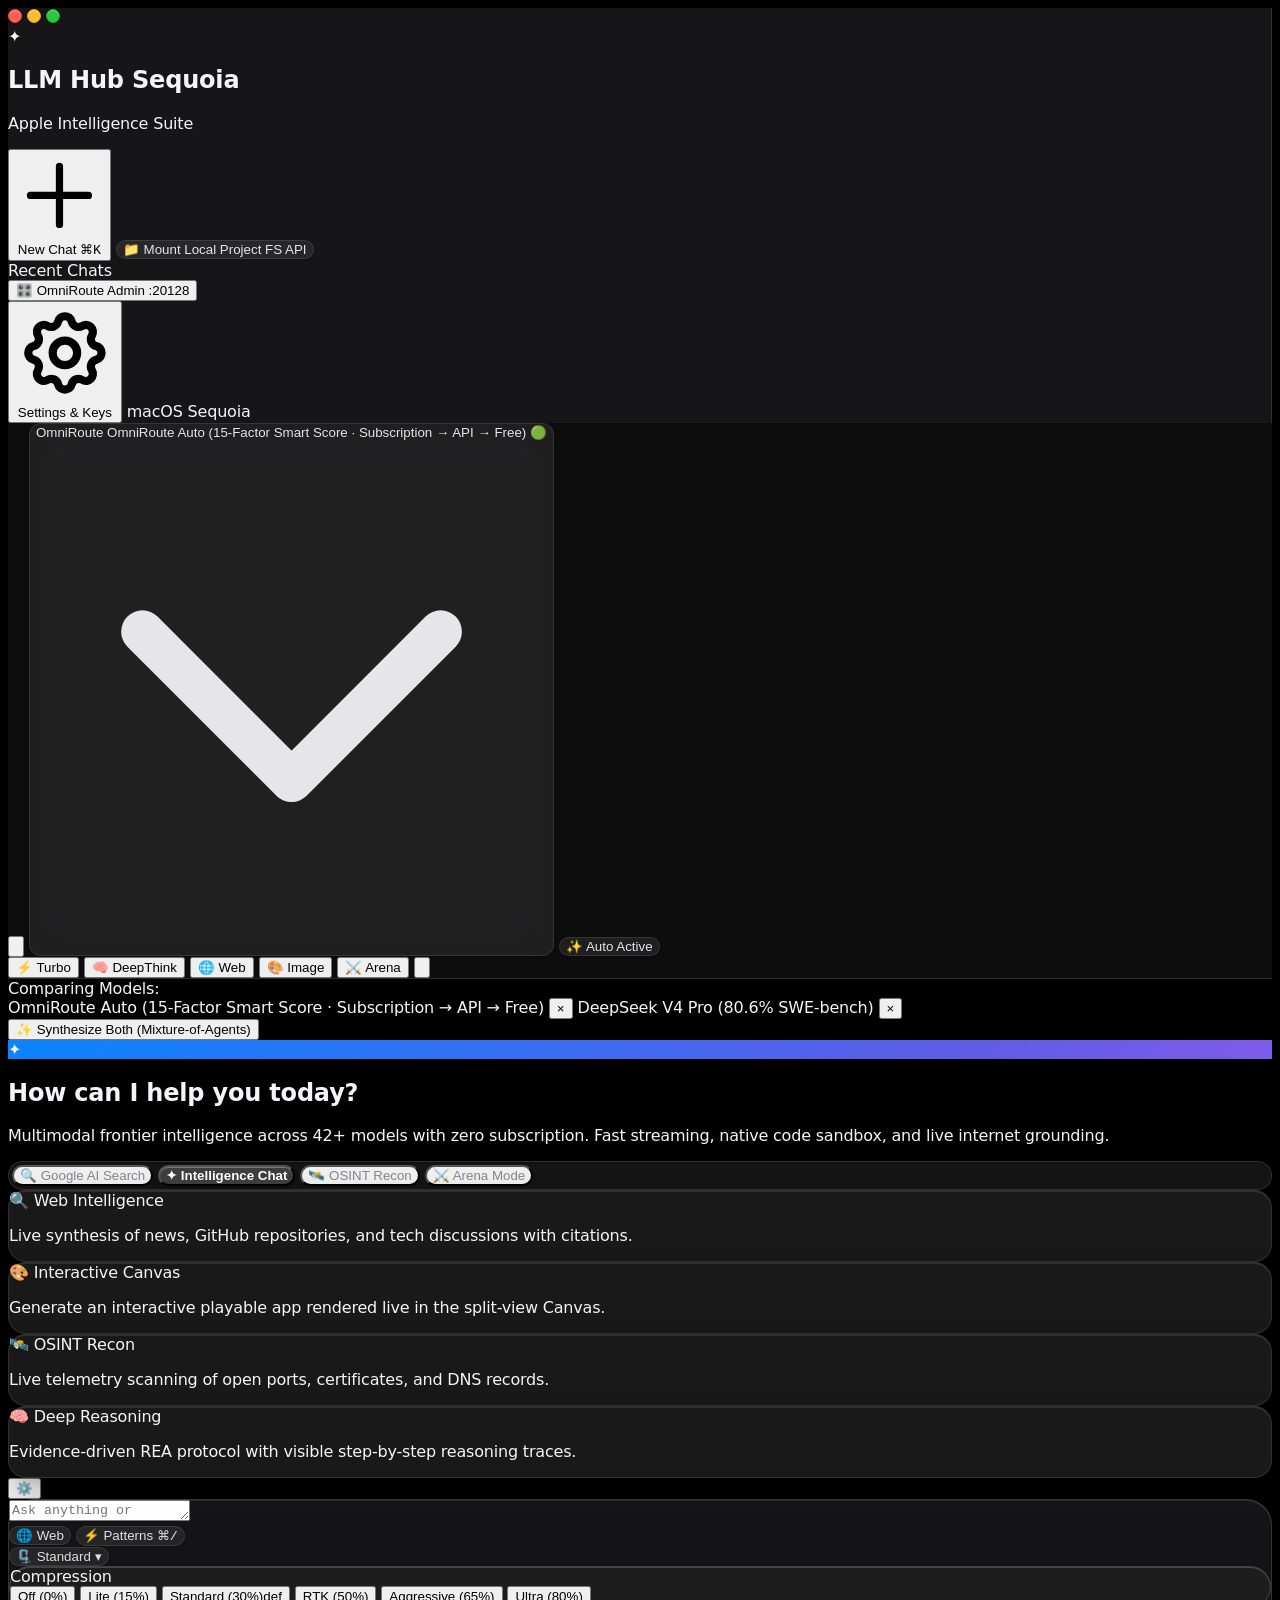
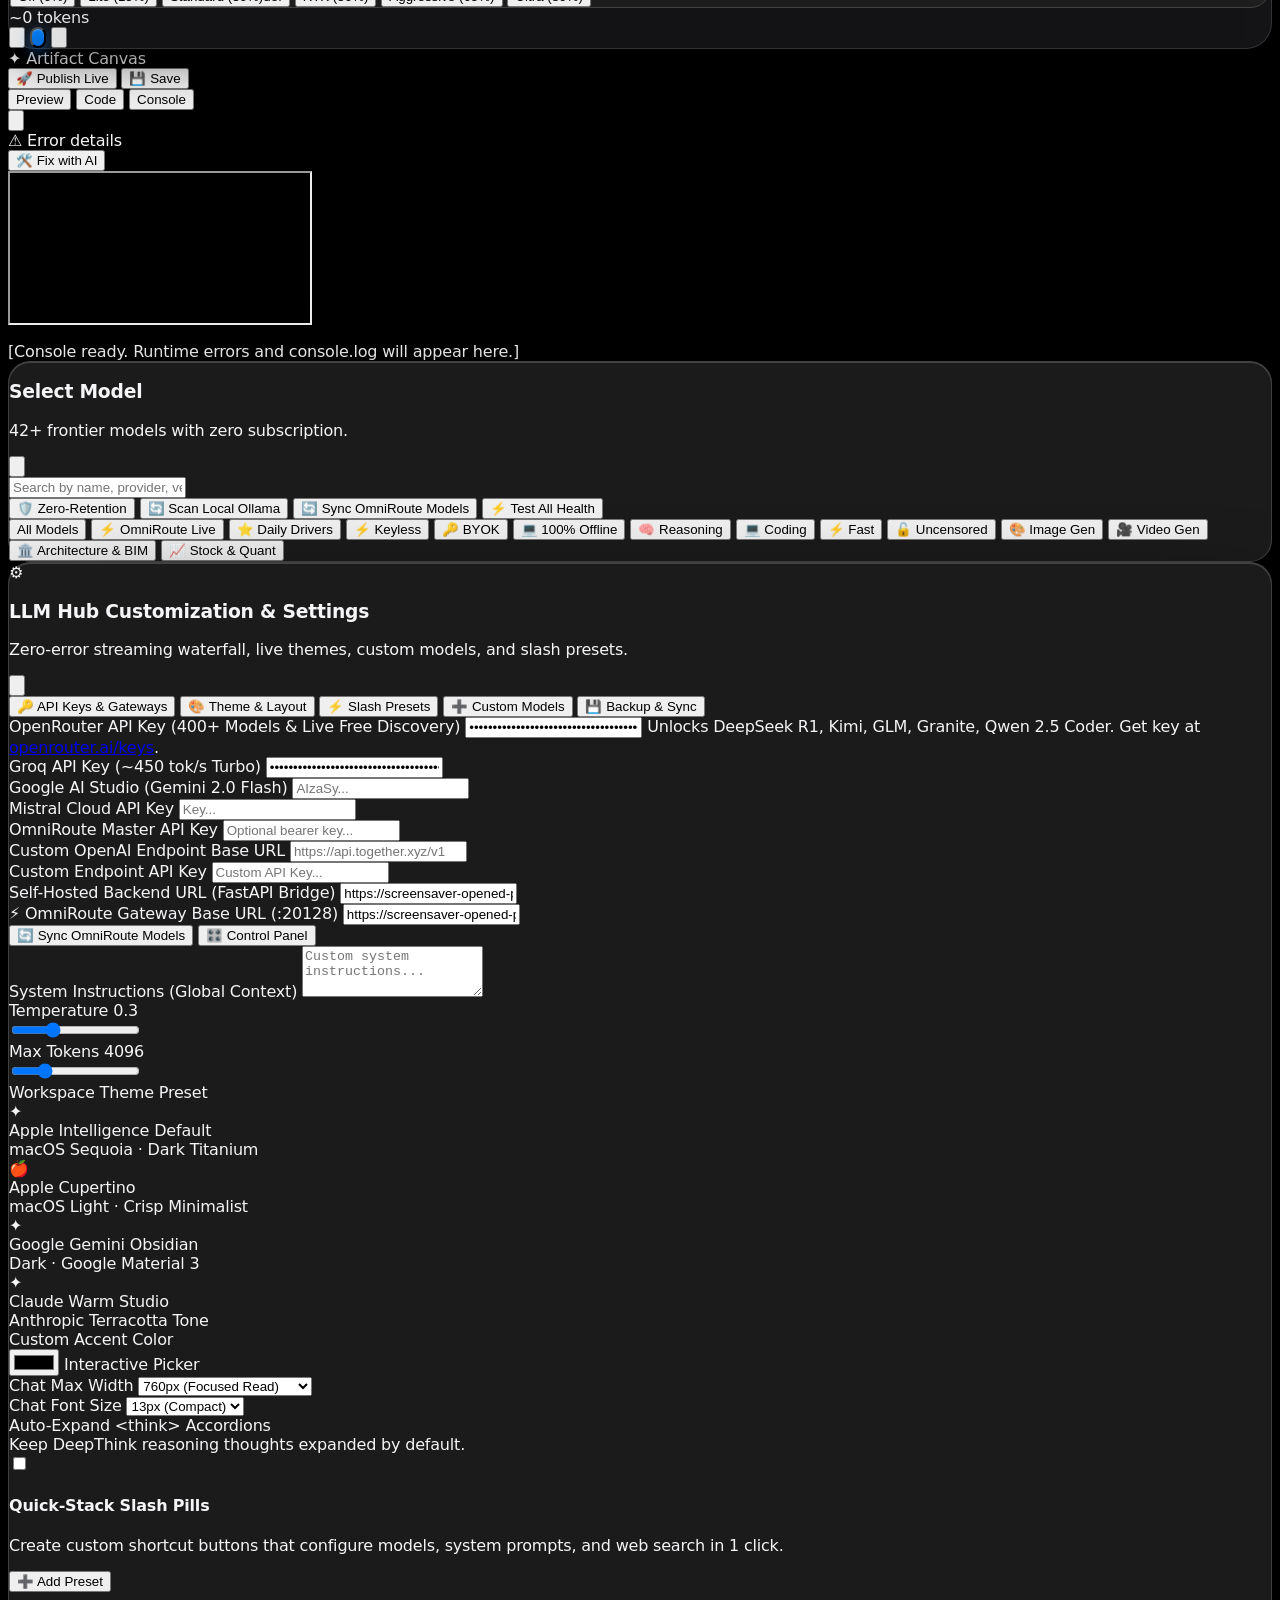
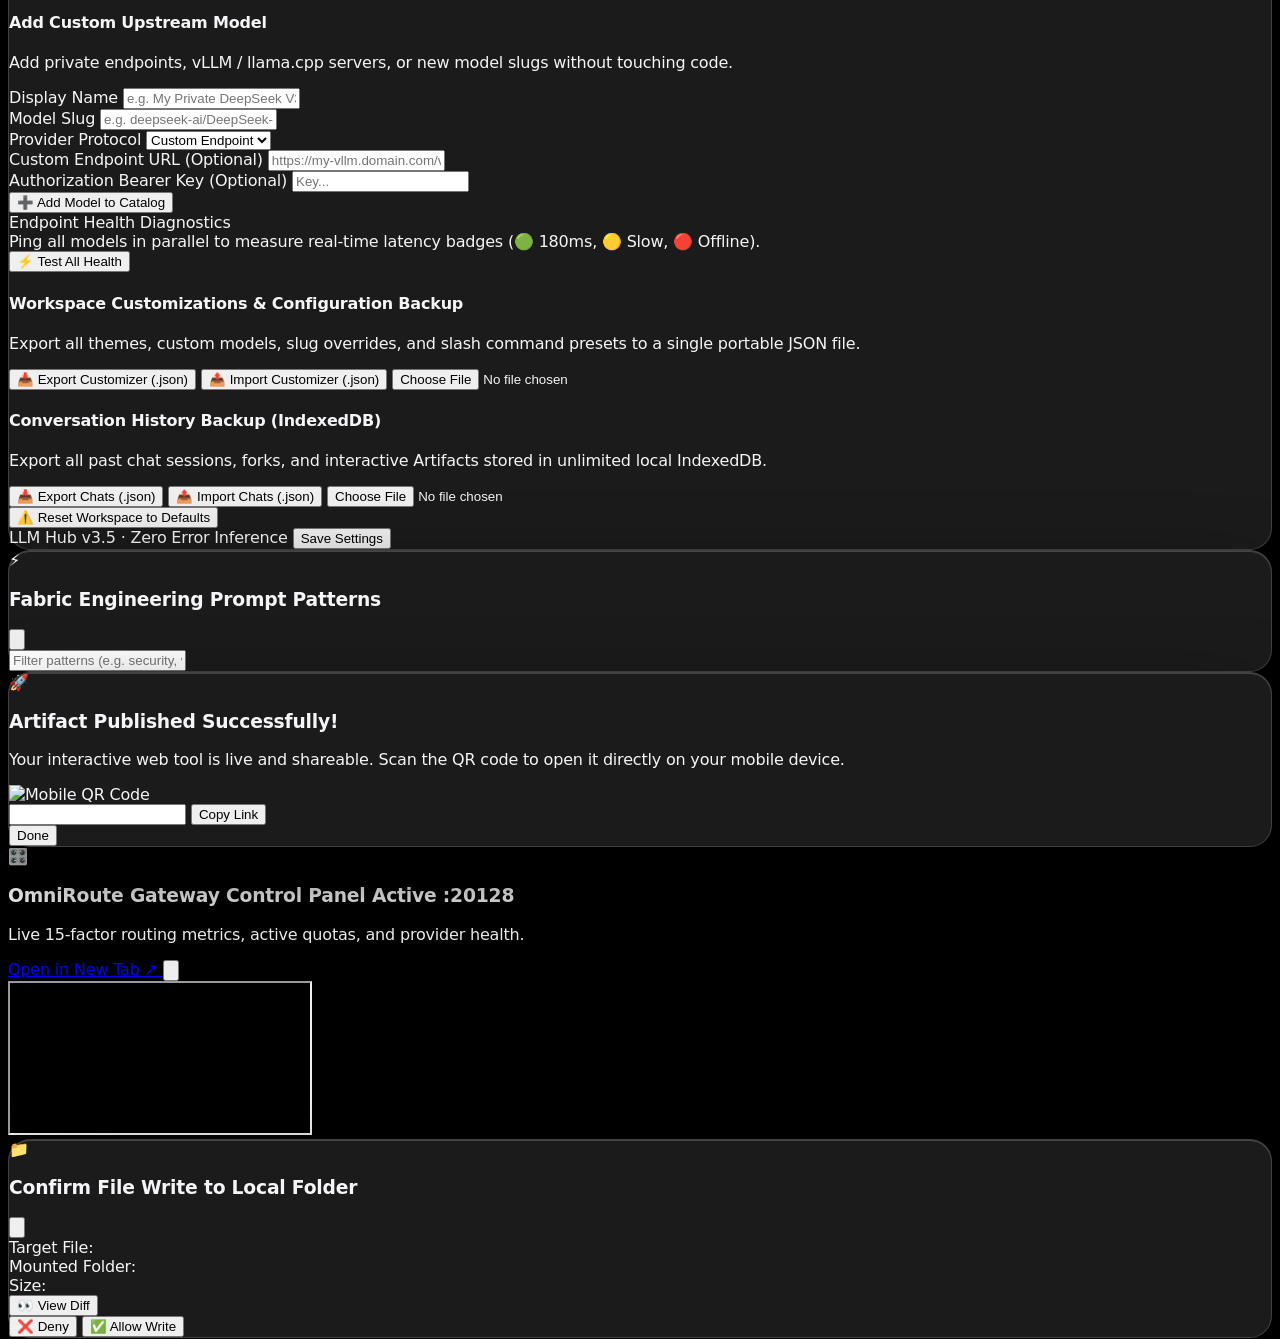
==== commit 1ddc9eca: "feat: add Video Generation (Wan 2.1, LTX), Architecture & BIM, and Stock Trading & Quant models and " ====
--- a/index.html
+++ b/index.html
@@ -4,6 +4,8 @@
   <meta charset="UTF-8">
   <meta name="viewport" content="width=device-width, initial-scale=1.0">
   <title>FreeLLM Hub — Claude & Antigravity Multi-Model Suite</title>
+  <link rel="icon" type="image/svg+xml" href="favicon.svg">
+  <link rel="alternate icon" href="favicon.svg">
 
   <!-- Tailwind CSS CDN -->
   <script src="https://cdn.tailwindcss.com"></script>
@@ -528,6 +530,9 @@
           <button class="category-pill px-3 py-1 rounded-lg bg-stone-800 text-stone-300 hover:bg-stone-700 whitespace-nowrap" data-category="fast">⚡ Fast</button>
           <button class="category-pill px-3 py-1 rounded-lg bg-stone-800 text-red-400 hover:bg-stone-700 whitespace-nowrap" data-category="uncensored">🔓 Uncensored</button>
           <button class="category-pill px-3 py-1 rounded-lg bg-stone-800 text-pink-400 hover:bg-stone-700 whitespace-nowrap" data-category="image">🎨 Image Gen</button>
+          <button class="category-pill px-3 py-1 rounded-lg bg-stone-800 text-indigo-400 hover:bg-stone-700 whitespace-nowrap" data-category="video">🎥 Video Gen</button>
+          <button class="category-pill px-3 py-1 rounded-lg bg-stone-800 text-teal-400 hover:bg-stone-700 whitespace-nowrap" data-category="architecture">🏛️ Architecture & BIM</button>
+          <button class="category-pill px-3 py-1 rounded-lg bg-stone-800 text-emerald-400 hover:bg-stone-700 whitespace-nowrap" data-category="trading">📈 Stock & Quant</button>
         </div>
       </div>
 
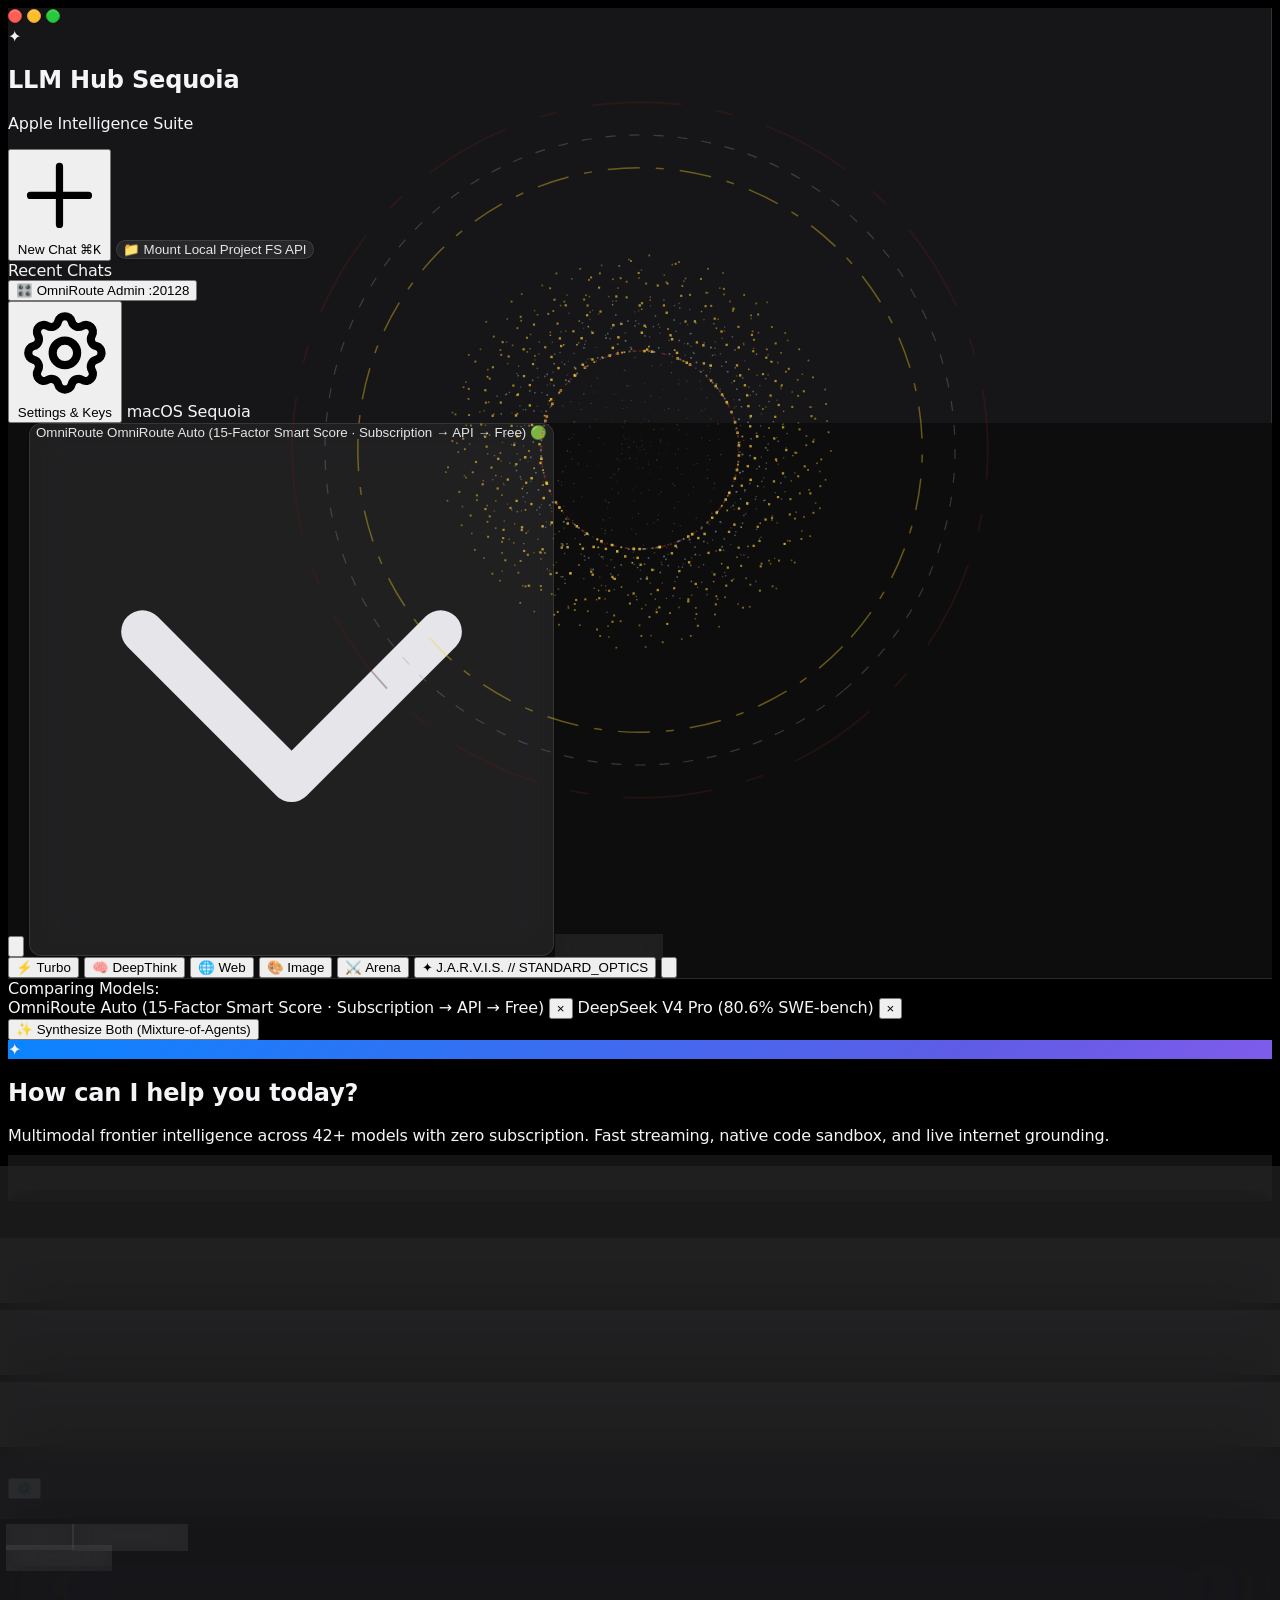
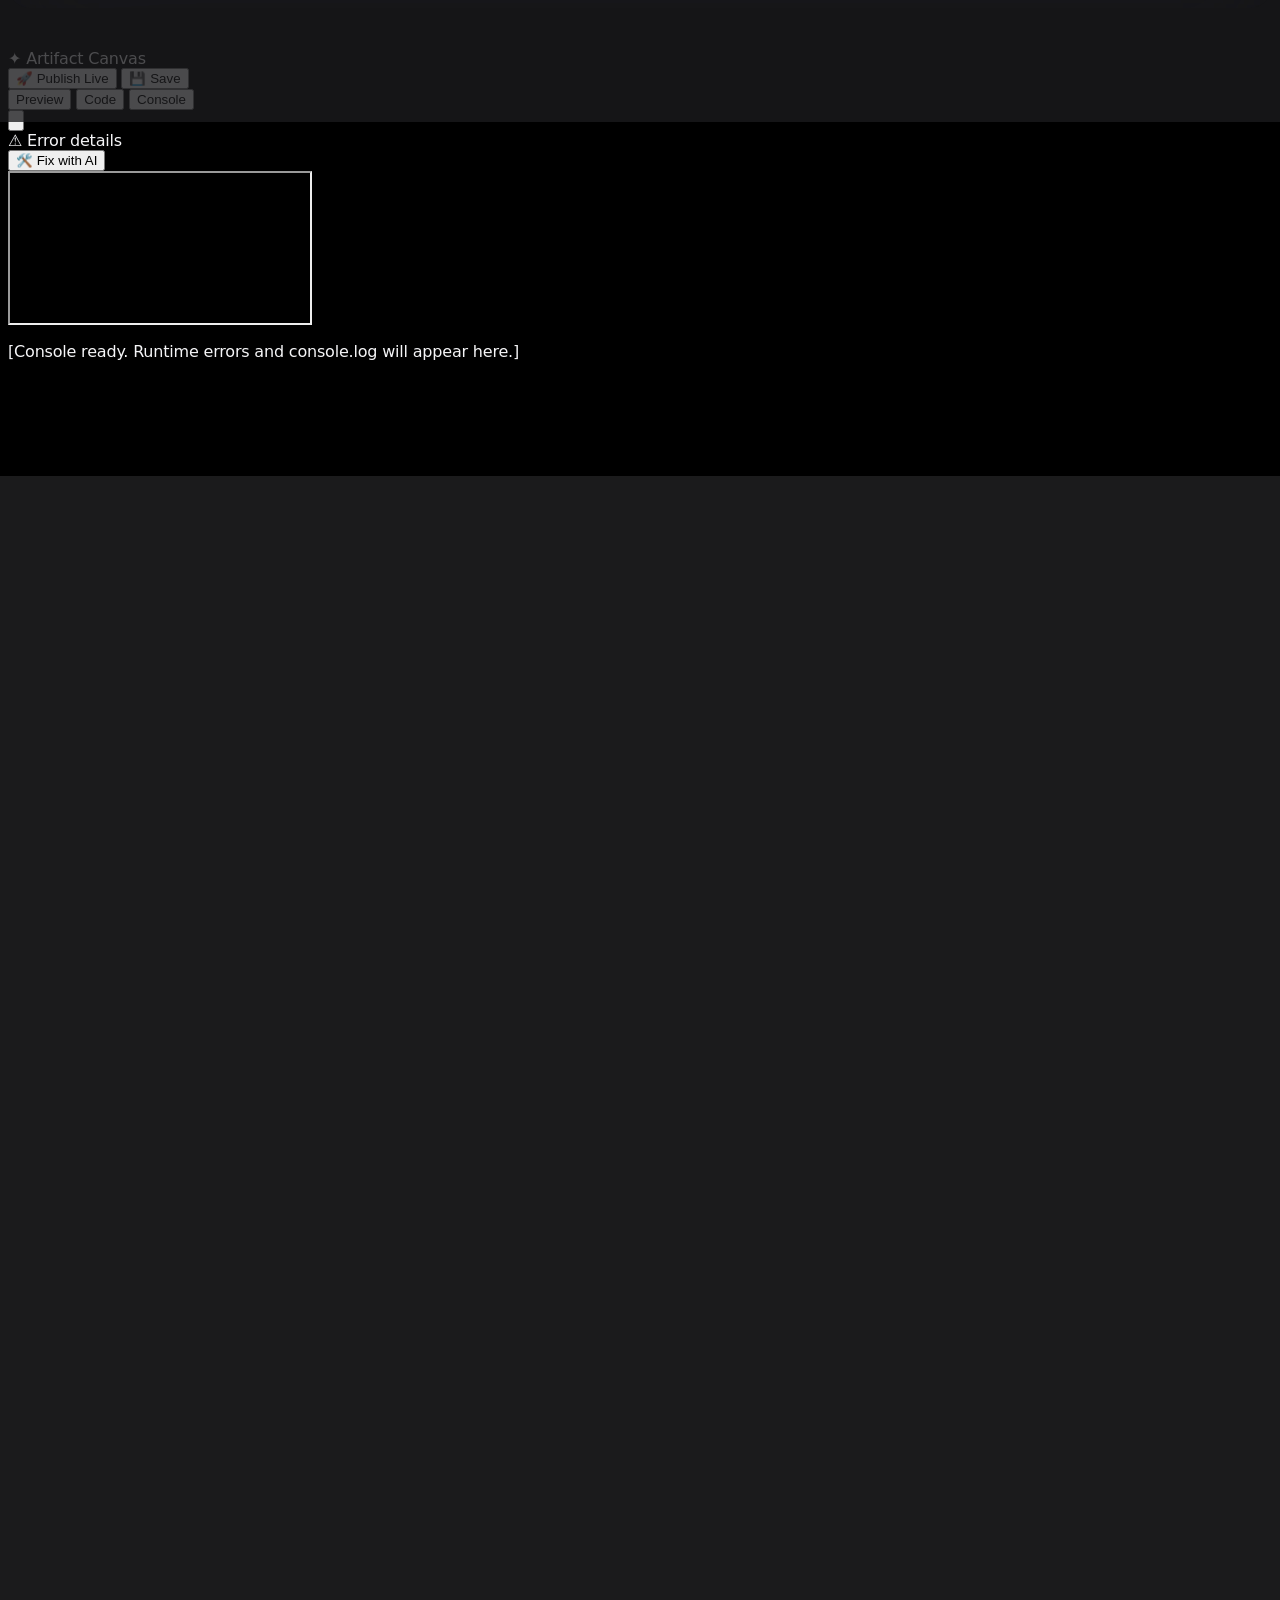
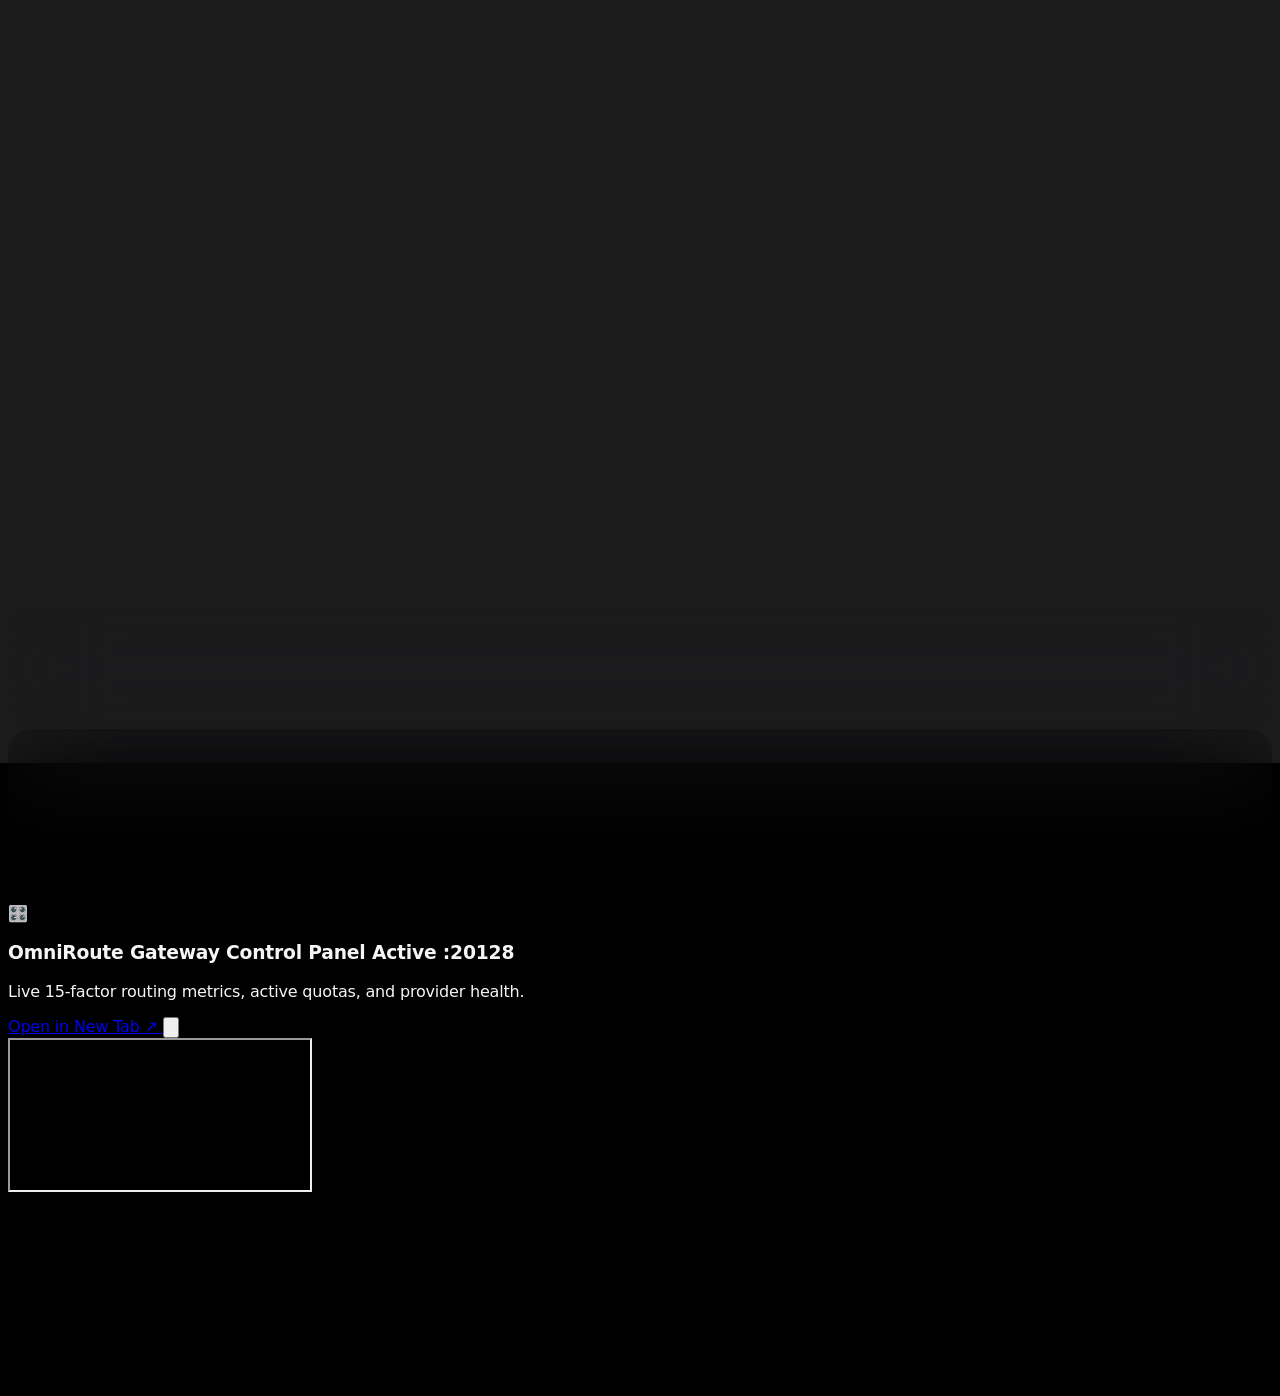
==== commit 73204a07: "feat: integrate J.A.R.V.I.S. 3D Volumetric Holographic Suite with Stark matrix palette and active tu" ====
--- a/index.html
+++ b/index.html
@@ -208,6 +208,14 @@
         <button id="arena-mode-toggle"
                 class="flex items-center gap-1.5 px-2.5 py-1 rounded-lg text-xs font-medium bg-stone-800 text-stone-300 border border-stone-700/80 transition-all cursor-pointer">
           <span>⚔️ Arena</span>
+        </button>
+
+        <!-- J.A.R.V.I.S. Holographic Matrix Status & Toggle Button -->
+        <button id="jarvis-hud-badge"
+                onclick="window.jarvis && window.jarvis.toggle()"
+                title="Toggle J.A.R.V.I.S. 3D Holographic Particle Matrix"
+                class="text-[10px] px-2.5 py-1 rounded-full bg-[#191919]/70 border border-[#8a99a5]/30 text-[#8a99a5] hover:text-[#fdd222] hover:border-[#fdd222]/40 font-mono transition-all cursor-pointer">
+          <span>✦ J.A.R.V.I.S. // STANDARD_OPTICS</span>
         </button>
 
         <!-- Settings Button -->
@@ -704,6 +712,13 @@
                   <div class="text-[10px] text-stone-400">Anthropic Terracotta Tone</div>
                 </div>
               </div>
+              <div onclick="window.settings.selectTheme('jarvis-matrix')" data-theme-id="jarvis-matrix" class="theme-card-option p-3 rounded-xl border border-stone-800 bg-stone-950 hover:border-[#fdd222]/50 cursor-pointer transition-all flex items-center gap-3">
+                <div class="w-7 h-7 rounded-lg bg-[#191919] border border-[#fdd222] flex items-center justify-center text-[10px] text-[#fdd222]">✦</div>
+                <div>
+                  <div class="font-semibold text-stone-200">J.A.R.V.I.S. Stark Matrix</div>
+                  <div class="text-[10px] text-stone-400">Iron Man Gold & Crimson Core</div>
+                </div>
+              </div>
             </div>
           </div>
 
@@ -1013,6 +1028,7 @@
   <script src="./js/model_selector.js"></script>
   <script src="./js/settings.js"></script>
   <script src="./js/osint_engine.js"></script>
+  <script src="./js/jarvis_holographic.js"></script>
   <script src="./js/app.js"></script>
 </body>
 </html>
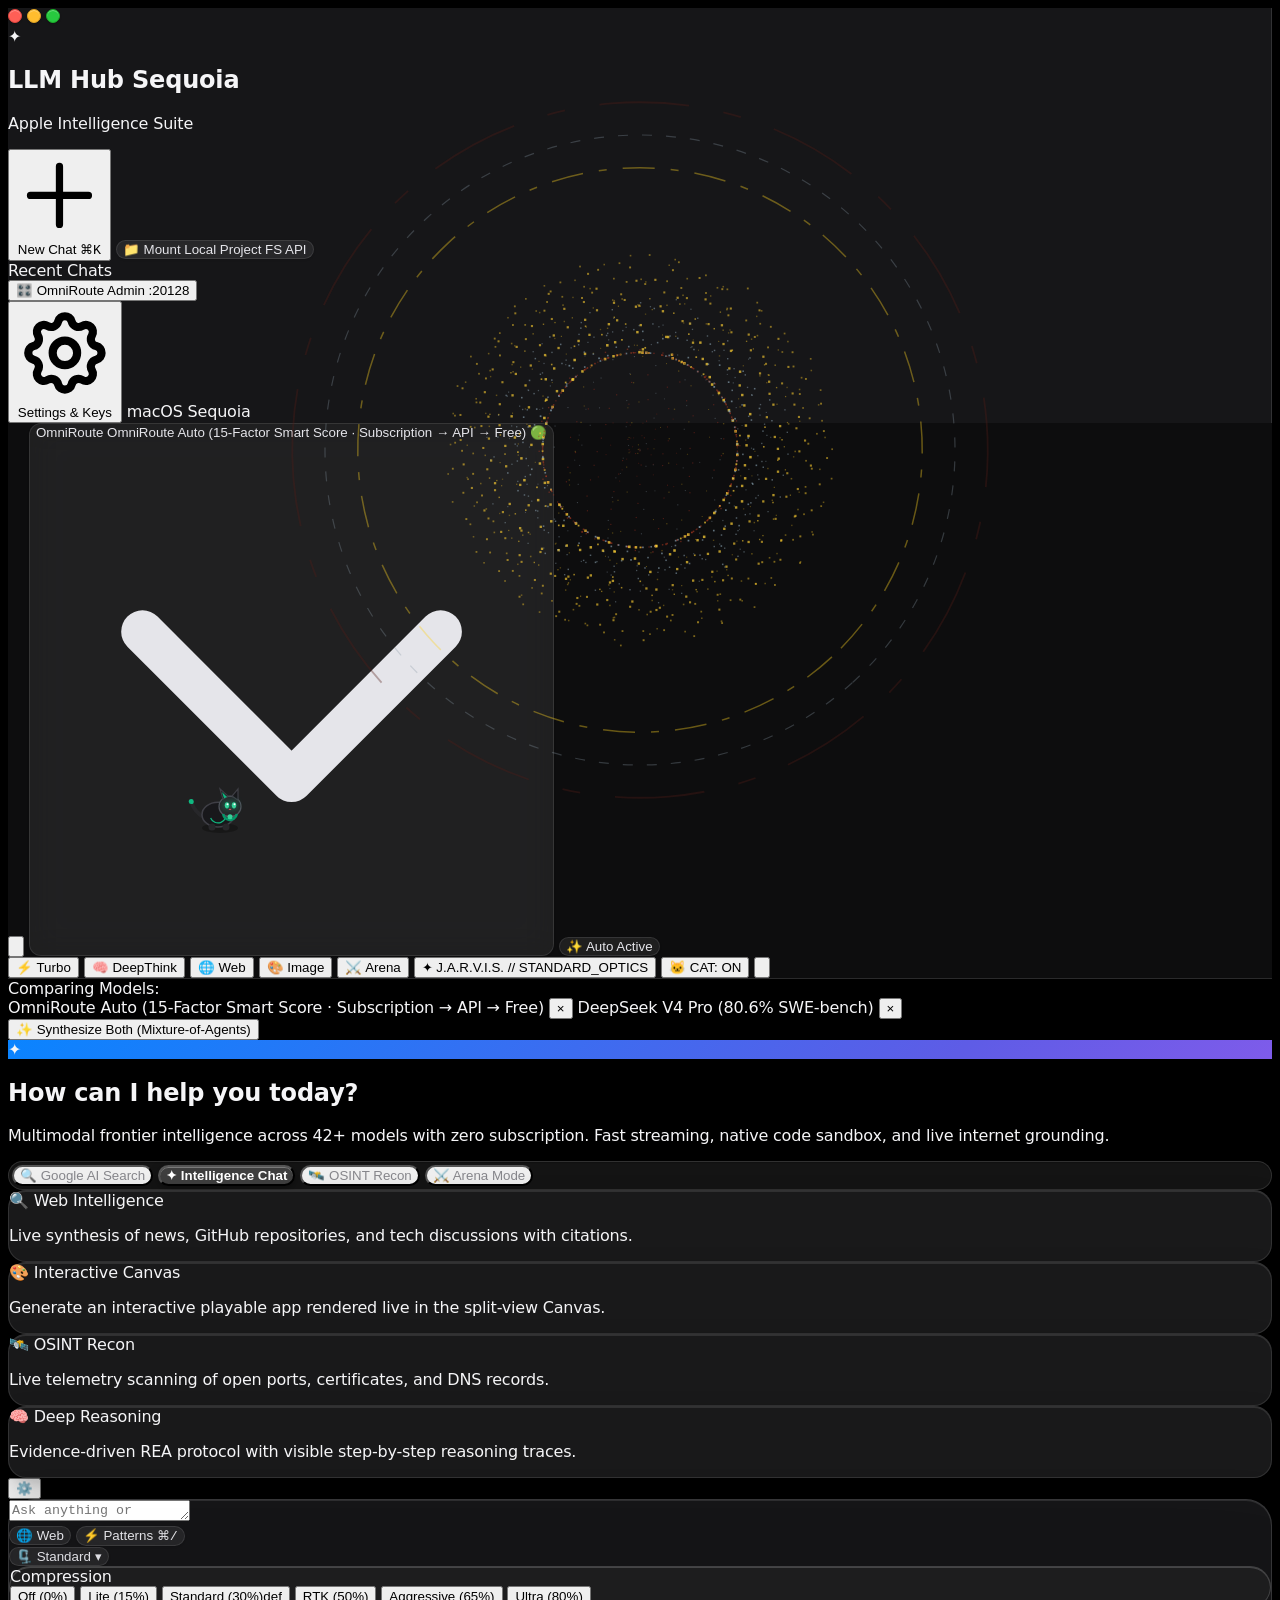
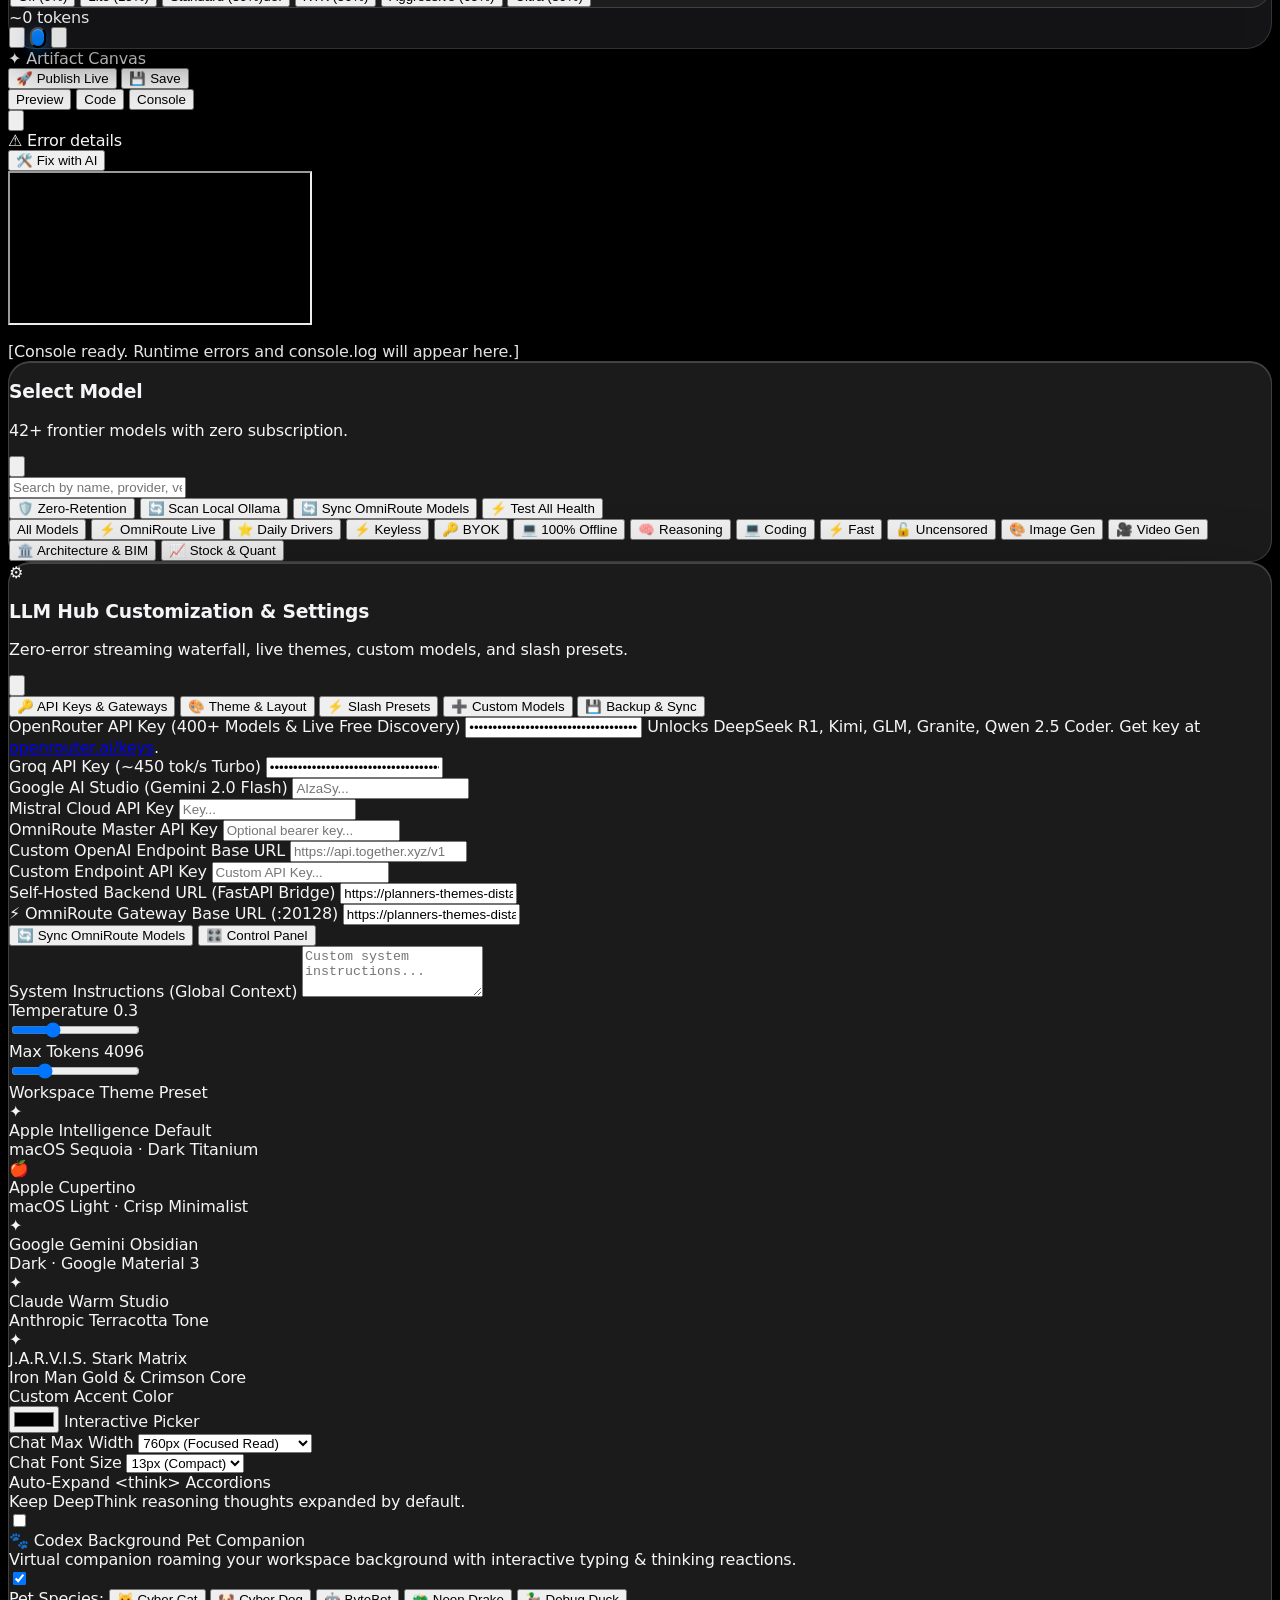
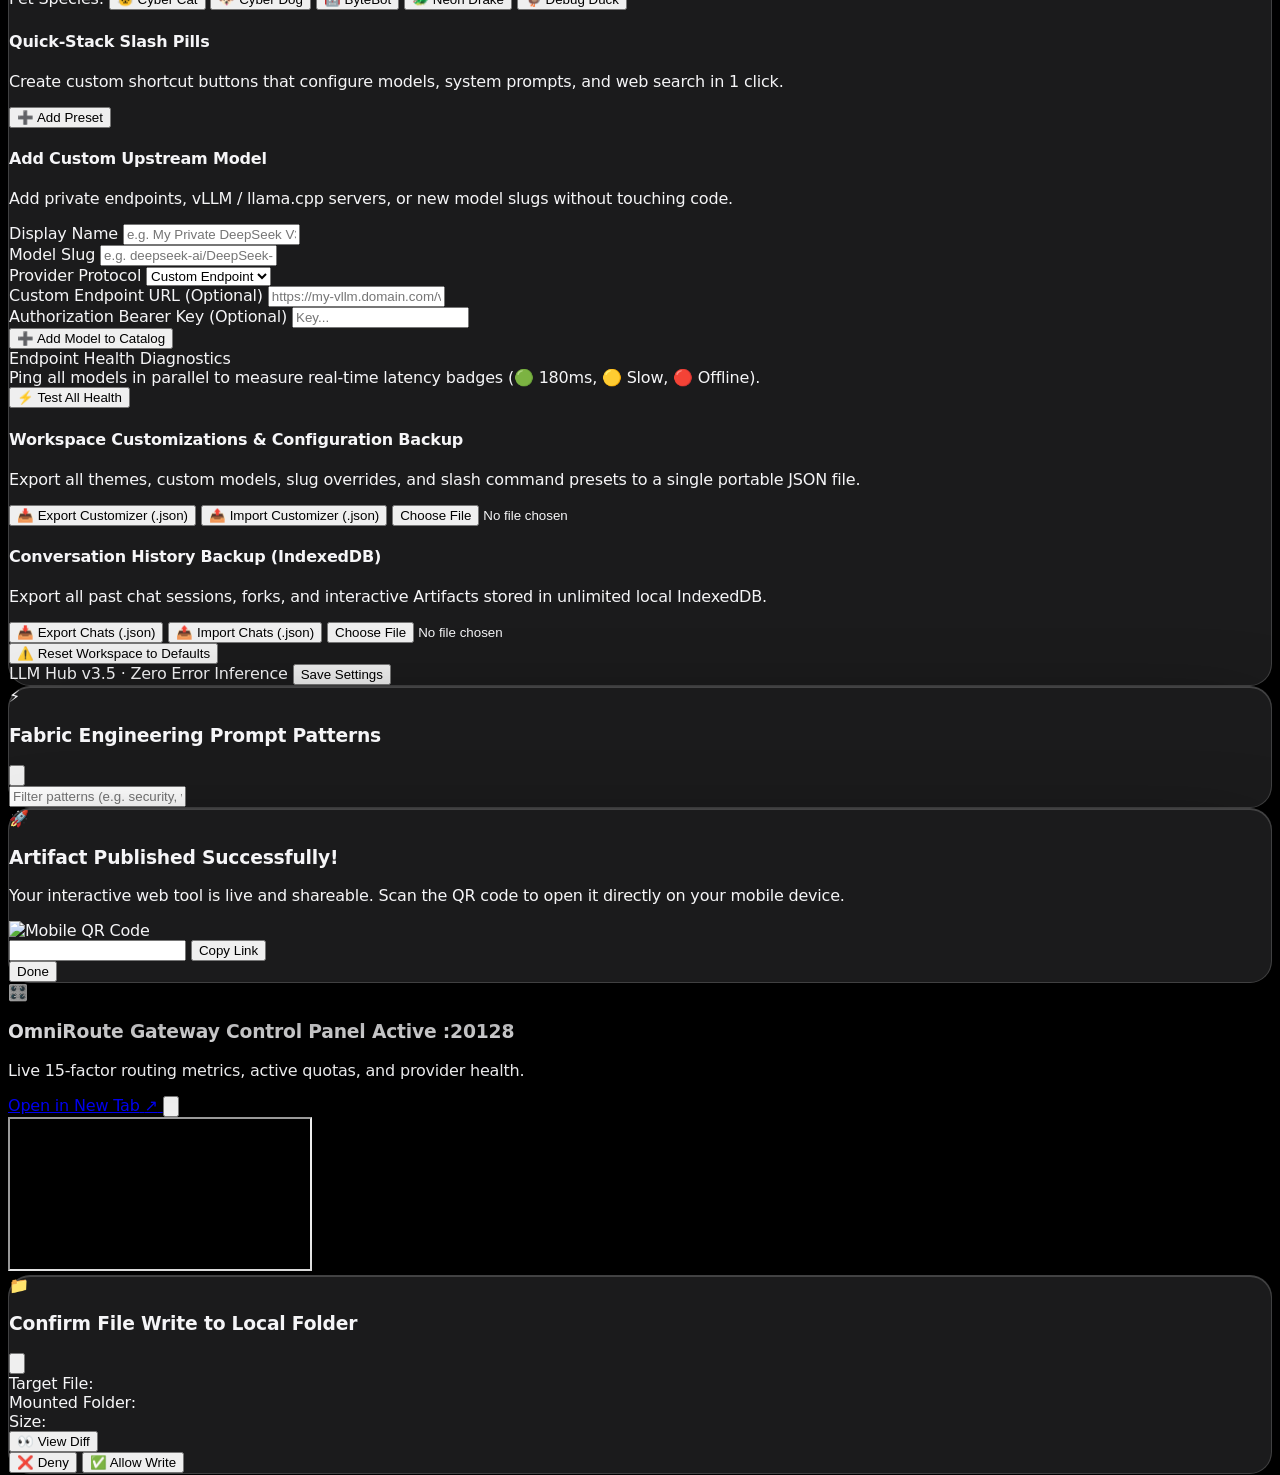
==== commit 8c9715b8: "feat: add interactive Codex background pet companion with toggle button and species switcher" ====
--- a/index.html
+++ b/index.html
@@ -216,6 +216,16 @@
                 title="Toggle J.A.R.V.I.S. 3D Holographic Particle Matrix"
                 class="text-[10px] px-2.5 py-1 rounded-full bg-[#191919]/70 border border-[#8a99a5]/30 text-[#8a99a5] hover:text-[#fdd222] hover:border-[#fdd222]/40 font-mono transition-all cursor-pointer">
           <span>✦ J.A.R.V.I.S. // STANDARD_OPTICS</span>
+        </button>
+
+        <!-- Codex Pet Companion Toggle Button -->
+        <button id="codex-pet-toggle-btn"
+                onclick="window.codexPet && window.codexPet.toggle()"
+                oncontextmenu="event.preventDefault(); window.codexPet && window.codexPet.cycleSpecies()"
+                title="Codex Pet: Click to toggle background pet ON/OFF • Right-click to switch species (Cat 🐱, Dog 🐶, Robot 🤖, Dragon 🐲, Duck 🦆)"
+                class="flex items-center gap-1.5 px-2.5 py-1 rounded-full text-xs font-mono bg-emerald-950/40 hover:bg-emerald-900/40 border border-emerald-500/50 text-emerald-300 hover:text-emerald-200 transition-all cursor-pointer shadow-sm">
+          <span class="pet-btn-icon text-xs">🐱</span>
+          <span id="codex-pet-btn-label">CAT: ON</span>
         </button>
 
         <!-- Settings Button -->
@@ -756,6 +766,28 @@
             </div>
             <input id="thinking-autoexpand-toggle" type="checkbox" onchange="window.settings.onThinkingToggleChange(this.checked)" class="w-4 h-4 accent-amber-500 cursor-pointer" />
           </div>
+
+          <!-- Codex Pet Companion Customizer Card -->
+          <div class="pt-3 border-t border-stone-800 space-y-2.5">
+            <div class="flex items-center justify-between">
+              <div>
+                <div class="font-semibold text-stone-200 flex items-center gap-1.5">
+                  <span>🐾 Codex Background Pet Companion</span>
+                </div>
+                <div class="text-[11px] text-stone-400">Virtual companion roaming your workspace background with interactive typing &amp; thinking reactions.</div>
+              </div>
+              <input id="settings-codex-pet-toggle" type="checkbox" onchange="window.codexPet && window.codexPet.toggle(this.checked)" class="w-4 h-4 accent-emerald-500 cursor-pointer" />
+            </div>
+
+            <div class="flex items-center gap-2 pt-1 flex-wrap">
+              <span class="text-xs text-stone-400">Pet Species:</span>
+              <button type="button" onclick="window.codexPet && window.codexPet.setSpecies('cat')" class="px-2.5 py-1 rounded-lg text-xs bg-stone-900 hover:bg-stone-800 border border-stone-700 text-stone-300 hover:text-white transition-all cursor-pointer">🐱 Cyber Cat</button>
+              <button type="button" onclick="window.codexPet && window.codexPet.setSpecies('dog')" class="px-2.5 py-1 rounded-lg text-xs bg-stone-900 hover:bg-stone-800 border border-stone-700 text-stone-300 hover:text-white transition-all cursor-pointer">🐶 Cyber Dog</button>
+              <button type="button" onclick="window.codexPet && window.codexPet.setSpecies('robot')" class="px-2.5 py-1 rounded-lg text-xs bg-stone-900 hover:bg-stone-800 border border-stone-700 text-stone-300 hover:text-white transition-all cursor-pointer">🤖 ByteBot</button>
+              <button type="button" onclick="window.codexPet && window.codexPet.setSpecies('dragon')" class="px-2.5 py-1 rounded-lg text-xs bg-stone-900 hover:bg-stone-800 border border-stone-700 text-stone-300 hover:text-white transition-all cursor-pointer">🐲 Neon Drake</button>
+              <button type="button" onclick="window.codexPet && window.codexPet.setSpecies('duck')" class="px-2.5 py-1 rounded-lg text-xs bg-stone-900 hover:bg-stone-800 border border-stone-700 text-stone-300 hover:text-white transition-all cursor-pointer">🦆 Debug Duck</button>
+            </div>
+          </div>
         </div>
 
         <!-- PANE 3: Slash Presets Customizer -->
@@ -1029,6 +1061,7 @@
   <script src="./js/settings.js"></script>
   <script src="./js/osint_engine.js"></script>
   <script src="./js/jarvis_holographic.js"></script>
+  <script src="./js/codex_pet.js"></script>
   <script src="./js/app.js"></script>
 </body>
 </html>
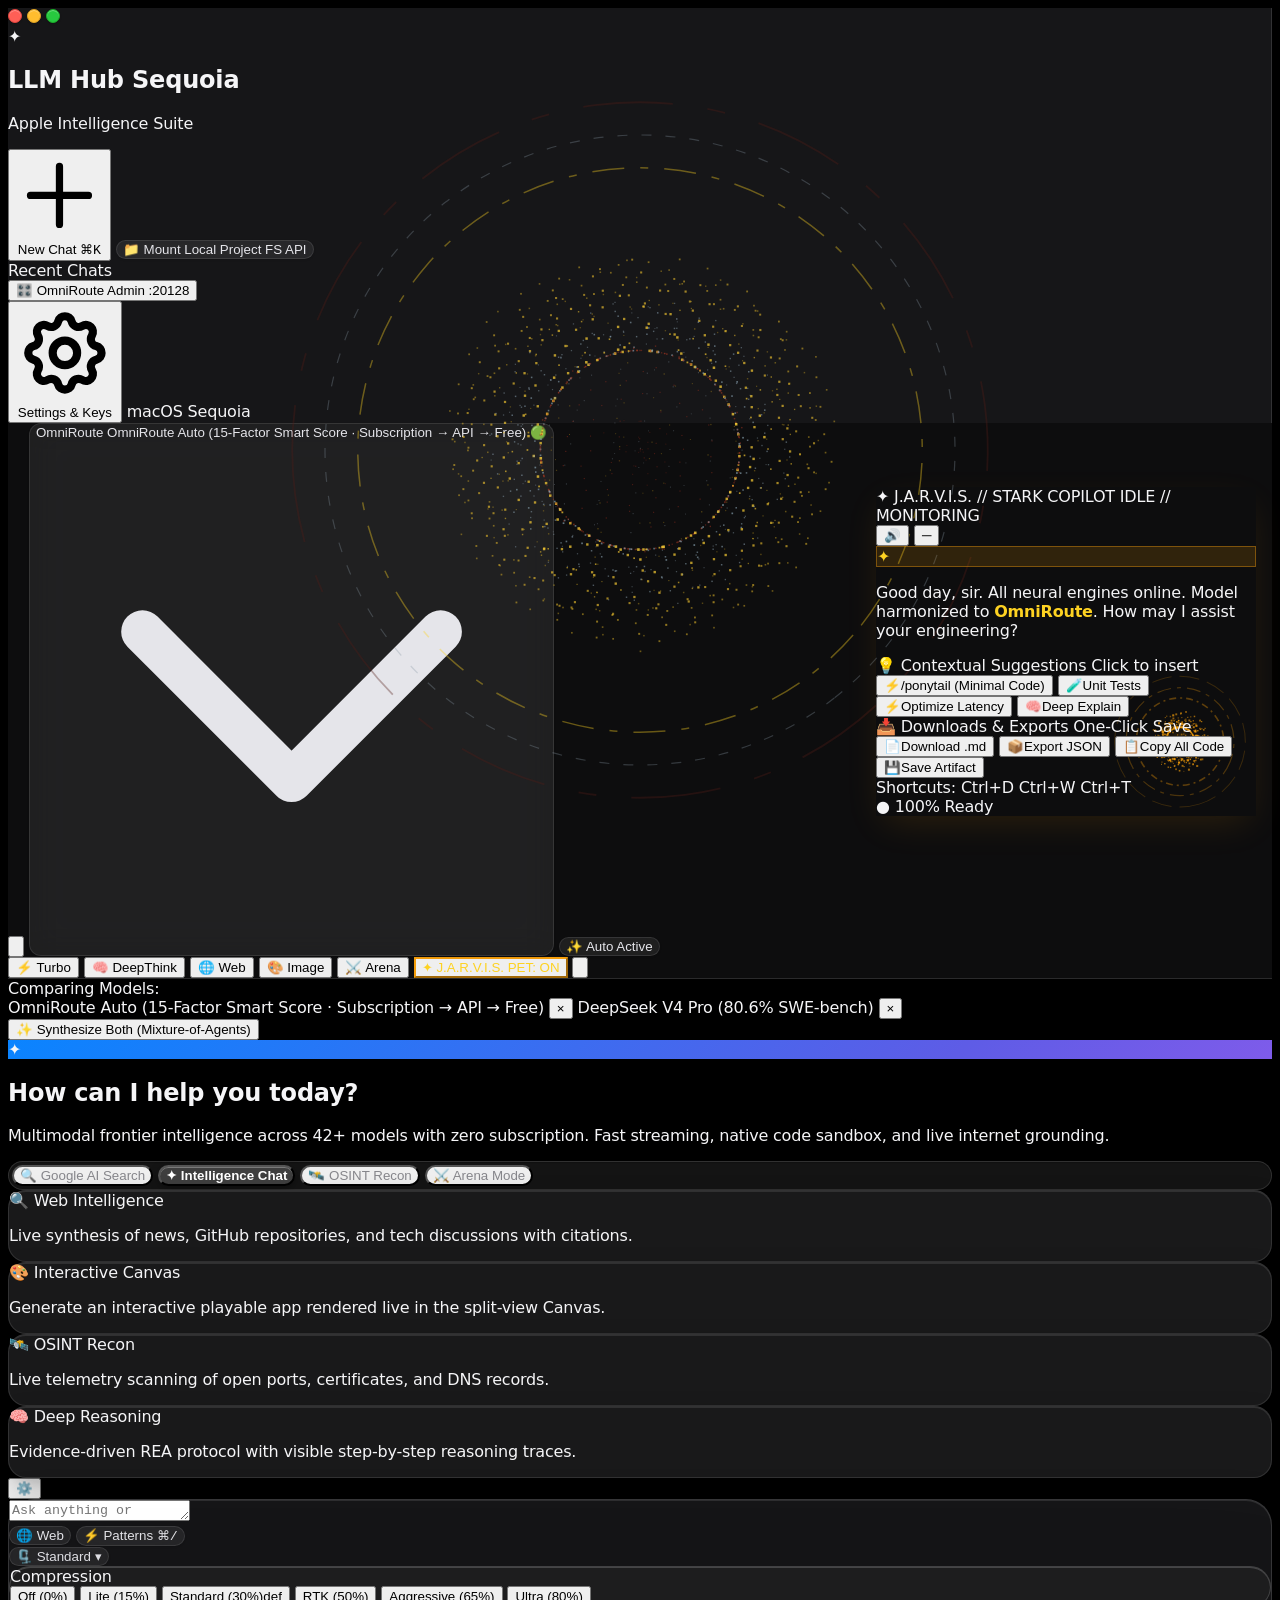
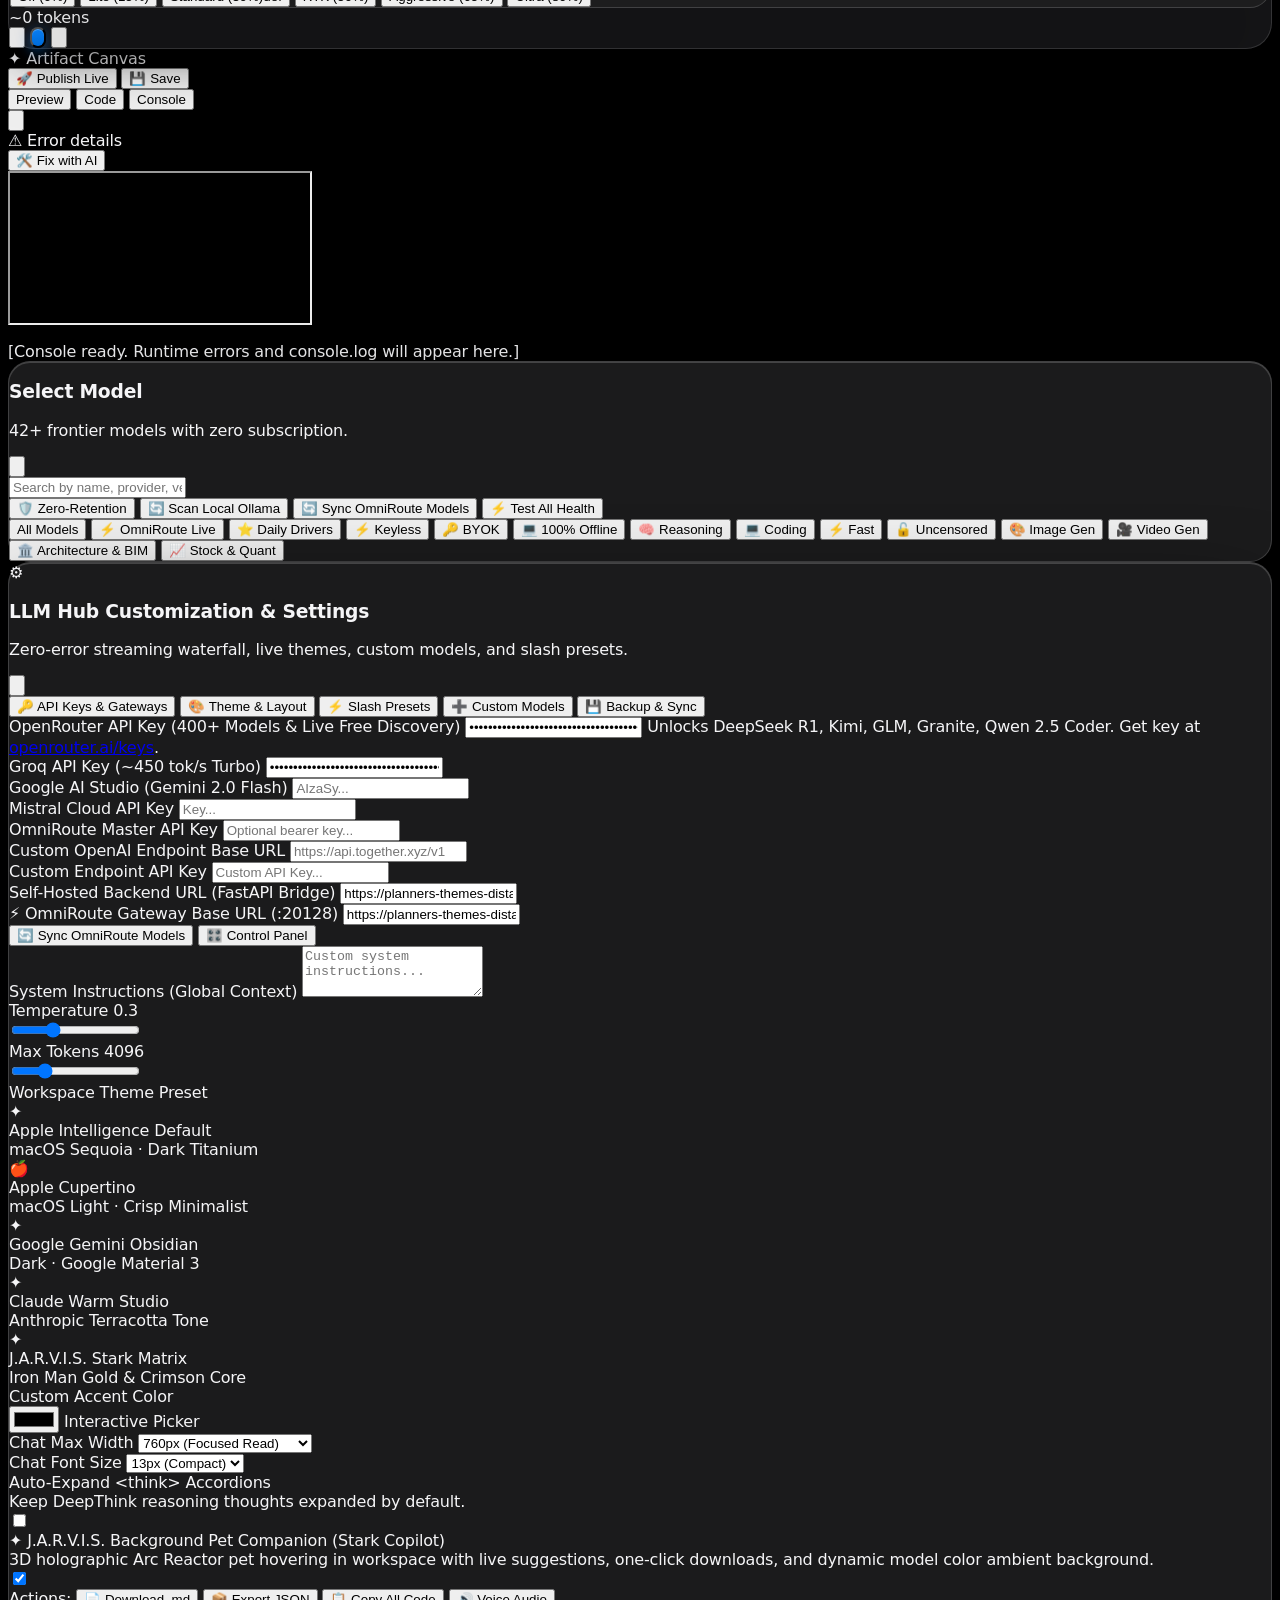
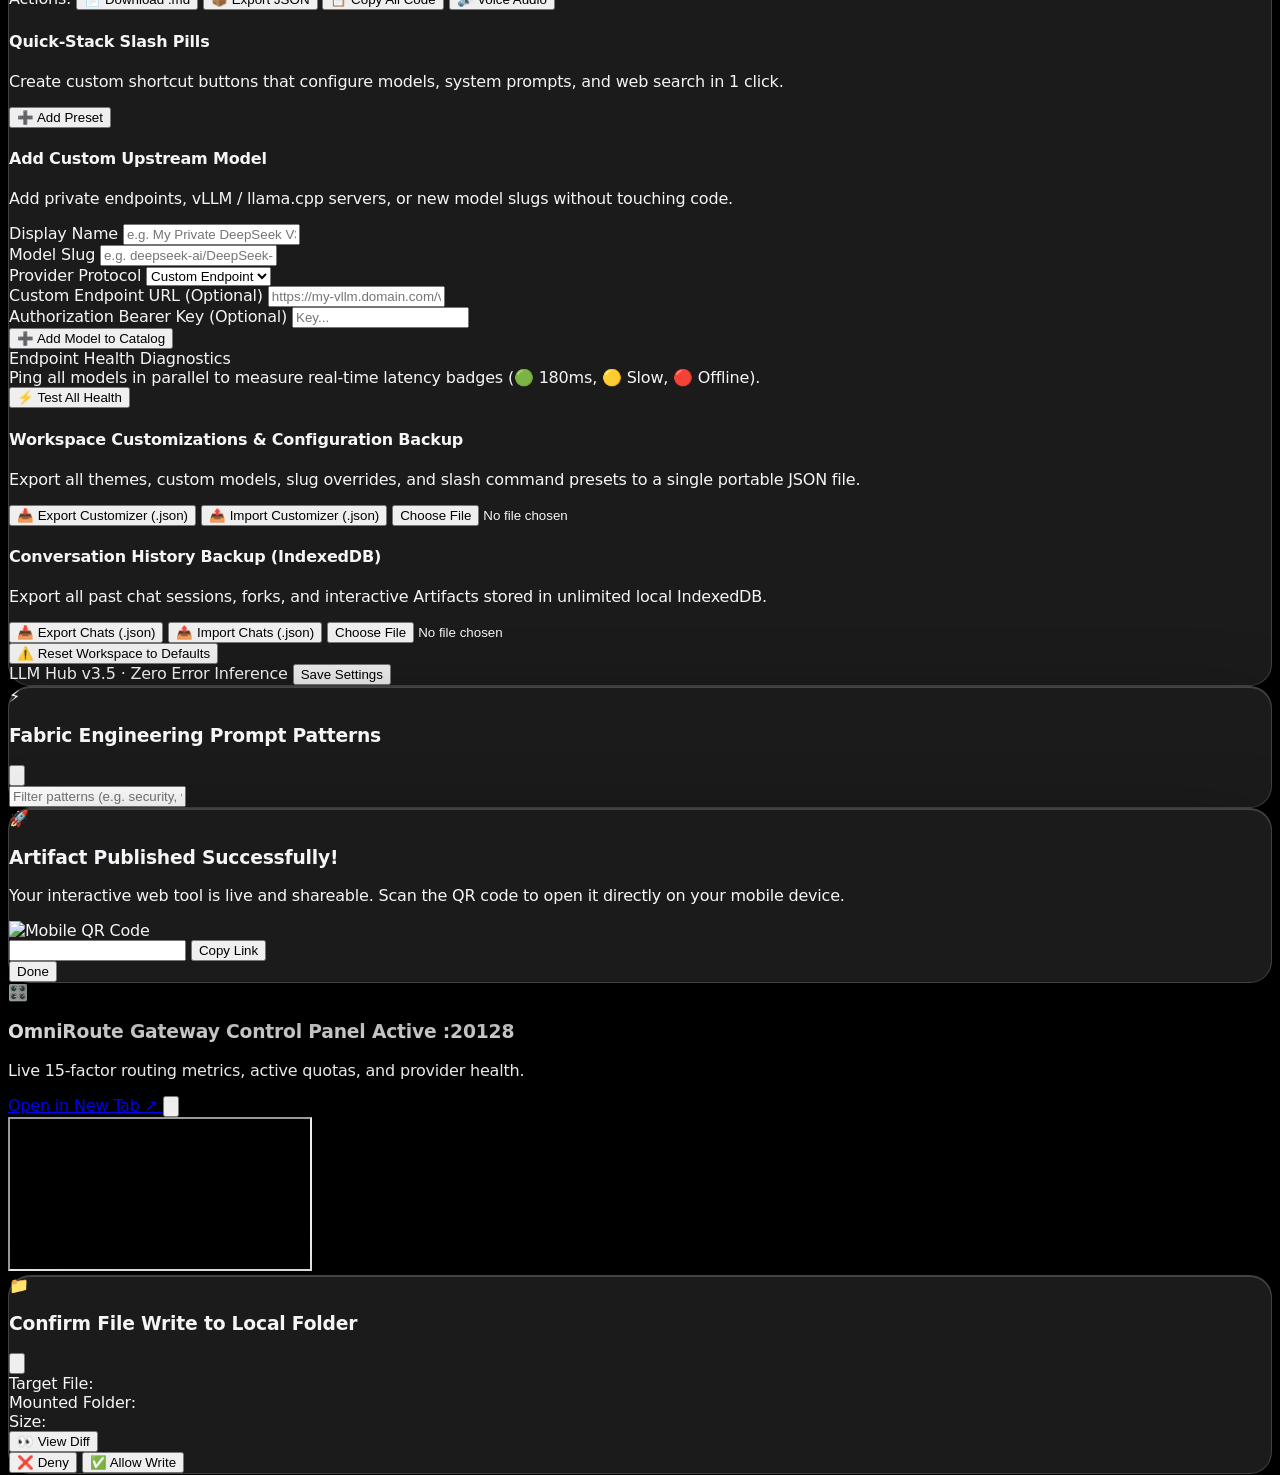
==== commit 66bad0eb: "feat: implement J.A.R.V.I.S. background pet companion with Clippy-style suggestions, downloads hub, " ====
--- a/index.html
+++ b/index.html
@@ -210,22 +210,13 @@
           <span>⚔️ Arena</span>
         </button>
 
-        <!-- J.A.R.V.I.S. Holographic Matrix Status & Toggle Button -->
-        <button id="jarvis-hud-badge"
-                onclick="window.jarvis && window.jarvis.toggle()"
-                title="Toggle J.A.R.V.I.S. 3D Holographic Particle Matrix"
-                class="text-[10px] px-2.5 py-1 rounded-full bg-[#191919]/70 border border-[#8a99a5]/30 text-[#8a99a5] hover:text-[#fdd222] hover:border-[#fdd222]/40 font-mono transition-all cursor-pointer">
-          <span>✦ J.A.R.V.I.S. // STANDARD_OPTICS</span>
-        </button>
-
-        <!-- Codex Pet Companion Toggle Button -->
-        <button id="codex-pet-toggle-btn"
-                onclick="window.codexPet && window.codexPet.toggle()"
-                oncontextmenu="event.preventDefault(); window.codexPet && window.codexPet.cycleSpecies()"
-                title="Codex Pet: Click to toggle background pet ON/OFF • Right-click to switch species (Cat 🐱, Dog 🐶, Robot 🤖, Dragon 🐲, Duck 🦆)"
-                class="flex items-center gap-1.5 px-2.5 py-1 rounded-full text-xs font-mono bg-emerald-950/40 hover:bg-emerald-900/40 border border-emerald-500/50 text-emerald-300 hover:text-emerald-200 transition-all cursor-pointer shadow-sm">
-          <span class="pet-btn-icon text-xs">🐱</span>
-          <span id="codex-pet-btn-label">CAT: ON</span>
+        <!-- J.A.R.V.I.S. Background Pet Companion Toggle -->
+        <button id="jarvis-pet-toggle-btn"
+                onclick="window.jarvisPet && window.jarvisPet.toggle()"
+                title="Toggle J.A.R.V.I.S. Background Pet Companion (Suggestions, Downloads & Copilot HUD)"
+                class="flex items-center gap-1.5 px-3 py-1 rounded-full text-xs font-mono bg-[#191919]/80 border border-[#fdd222]/40 text-[#fdd222] hover:border-[#fdd222] transition-all cursor-pointer shadow-sm">
+          <span class="jarvis-pet-icon text-xs animate-pulse">✦</span>
+          <span id="jarvis-pet-btn-label">J.A.R.V.I.S. PET: ON</span>
         </button>
 
         <!-- Settings Button -->
@@ -767,25 +758,25 @@
             <input id="thinking-autoexpand-toggle" type="checkbox" onchange="window.settings.onThinkingToggleChange(this.checked)" class="w-4 h-4 accent-amber-500 cursor-pointer" />
           </div>
 
-          <!-- Codex Pet Companion Customizer Card -->
+          <!-- J.A.R.V.I.S. Background Pet Companion & Copilot Card -->
           <div class="pt-3 border-t border-stone-800 space-y-2.5">
             <div class="flex items-center justify-between">
               <div>
                 <div class="font-semibold text-stone-200 flex items-center gap-1.5">
-                  <span>🐾 Codex Background Pet Companion</span>
-                </div>
-                <div class="text-[11px] text-stone-400">Virtual companion roaming your workspace background with interactive typing &amp; thinking reactions.</div>
-              </div>
-              <input id="settings-codex-pet-toggle" type="checkbox" onchange="window.codexPet && window.codexPet.toggle(this.checked)" class="w-4 h-4 accent-emerald-500 cursor-pointer" />
+                  <span class="text-amber-400">✦</span>
+                  <span>J.A.R.V.I.S. Background Pet Companion (Stark Copilot)</span>
+                </div>
+                <div class="text-[11px] text-stone-400">3D holographic Arc Reactor pet hovering in workspace with live suggestions, one-click downloads, and dynamic model color ambient background.</div>
+              </div>
+              <input id="settings-jarvis-pet-toggle" type="checkbox" onchange="window.jarvisPet && window.jarvisPet.toggle(this.checked)" class="w-4 h-4 accent-amber-500 cursor-pointer" />
             </div>
 
             <div class="flex items-center gap-2 pt-1 flex-wrap">
-              <span class="text-xs text-stone-400">Pet Species:</span>
-              <button type="button" onclick="window.codexPet && window.codexPet.setSpecies('cat')" class="px-2.5 py-1 rounded-lg text-xs bg-stone-900 hover:bg-stone-800 border border-stone-700 text-stone-300 hover:text-white transition-all cursor-pointer">🐱 Cyber Cat</button>
-              <button type="button" onclick="window.codexPet && window.codexPet.setSpecies('dog')" class="px-2.5 py-1 rounded-lg text-xs bg-stone-900 hover:bg-stone-800 border border-stone-700 text-stone-300 hover:text-white transition-all cursor-pointer">🐶 Cyber Dog</button>
-              <button type="button" onclick="window.codexPet && window.codexPet.setSpecies('robot')" class="px-2.5 py-1 rounded-lg text-xs bg-stone-900 hover:bg-stone-800 border border-stone-700 text-stone-300 hover:text-white transition-all cursor-pointer">🤖 ByteBot</button>
-              <button type="button" onclick="window.codexPet && window.codexPet.setSpecies('dragon')" class="px-2.5 py-1 rounded-lg text-xs bg-stone-900 hover:bg-stone-800 border border-stone-700 text-stone-300 hover:text-white transition-all cursor-pointer">🐲 Neon Drake</button>
-              <button type="button" onclick="window.codexPet && window.codexPet.setSpecies('duck')" class="px-2.5 py-1 rounded-lg text-xs bg-stone-900 hover:bg-stone-800 border border-stone-700 text-stone-300 hover:text-white transition-all cursor-pointer">🦆 Debug Duck</button>
+              <span class="text-xs text-stone-400">Actions:</span>
+              <button type="button" onclick="window.jarvisPet && window.jarvisPet.downloadChatMarkdown()" class="px-2.5 py-1 rounded-lg text-xs bg-stone-900 hover:bg-stone-800 border border-stone-700 text-stone-300 hover:text-white transition-all cursor-pointer">📄 Download .md</button>
+              <button type="button" onclick="window.jarvisPet && window.jarvisPet.downloadChatJson()" class="px-2.5 py-1 rounded-lg text-xs bg-stone-900 hover:bg-stone-800 border border-stone-700 text-stone-300 hover:text-white transition-all cursor-pointer">📦 Export JSON</button>
+              <button type="button" onclick="window.jarvisPet && window.jarvisPet.copyLatestCode()" class="px-2.5 py-1 rounded-lg text-xs bg-stone-900 hover:bg-stone-800 border border-stone-700 text-stone-300 hover:text-white transition-all cursor-pointer">📋 Copy All Code</button>
+              <button type="button" onclick="window.jarvisPet && window.jarvisPet.speakGreeting()" class="px-2.5 py-1 rounded-lg text-xs bg-stone-900 hover:bg-stone-800 border border-stone-700 text-amber-300 hover:text-amber-200 transition-all cursor-pointer">🔊 Voice Audio</button>
             </div>
           </div>
         </div>
@@ -1061,7 +1052,7 @@
   <script src="./js/settings.js"></script>
   <script src="./js/osint_engine.js"></script>
   <script src="./js/jarvis_holographic.js"></script>
-  <script src="./js/codex_pet.js"></script>
+  <script src="./js/jarvis_pet.js"></script>
   <script src="./js/app.js"></script>
 </body>
 </html>
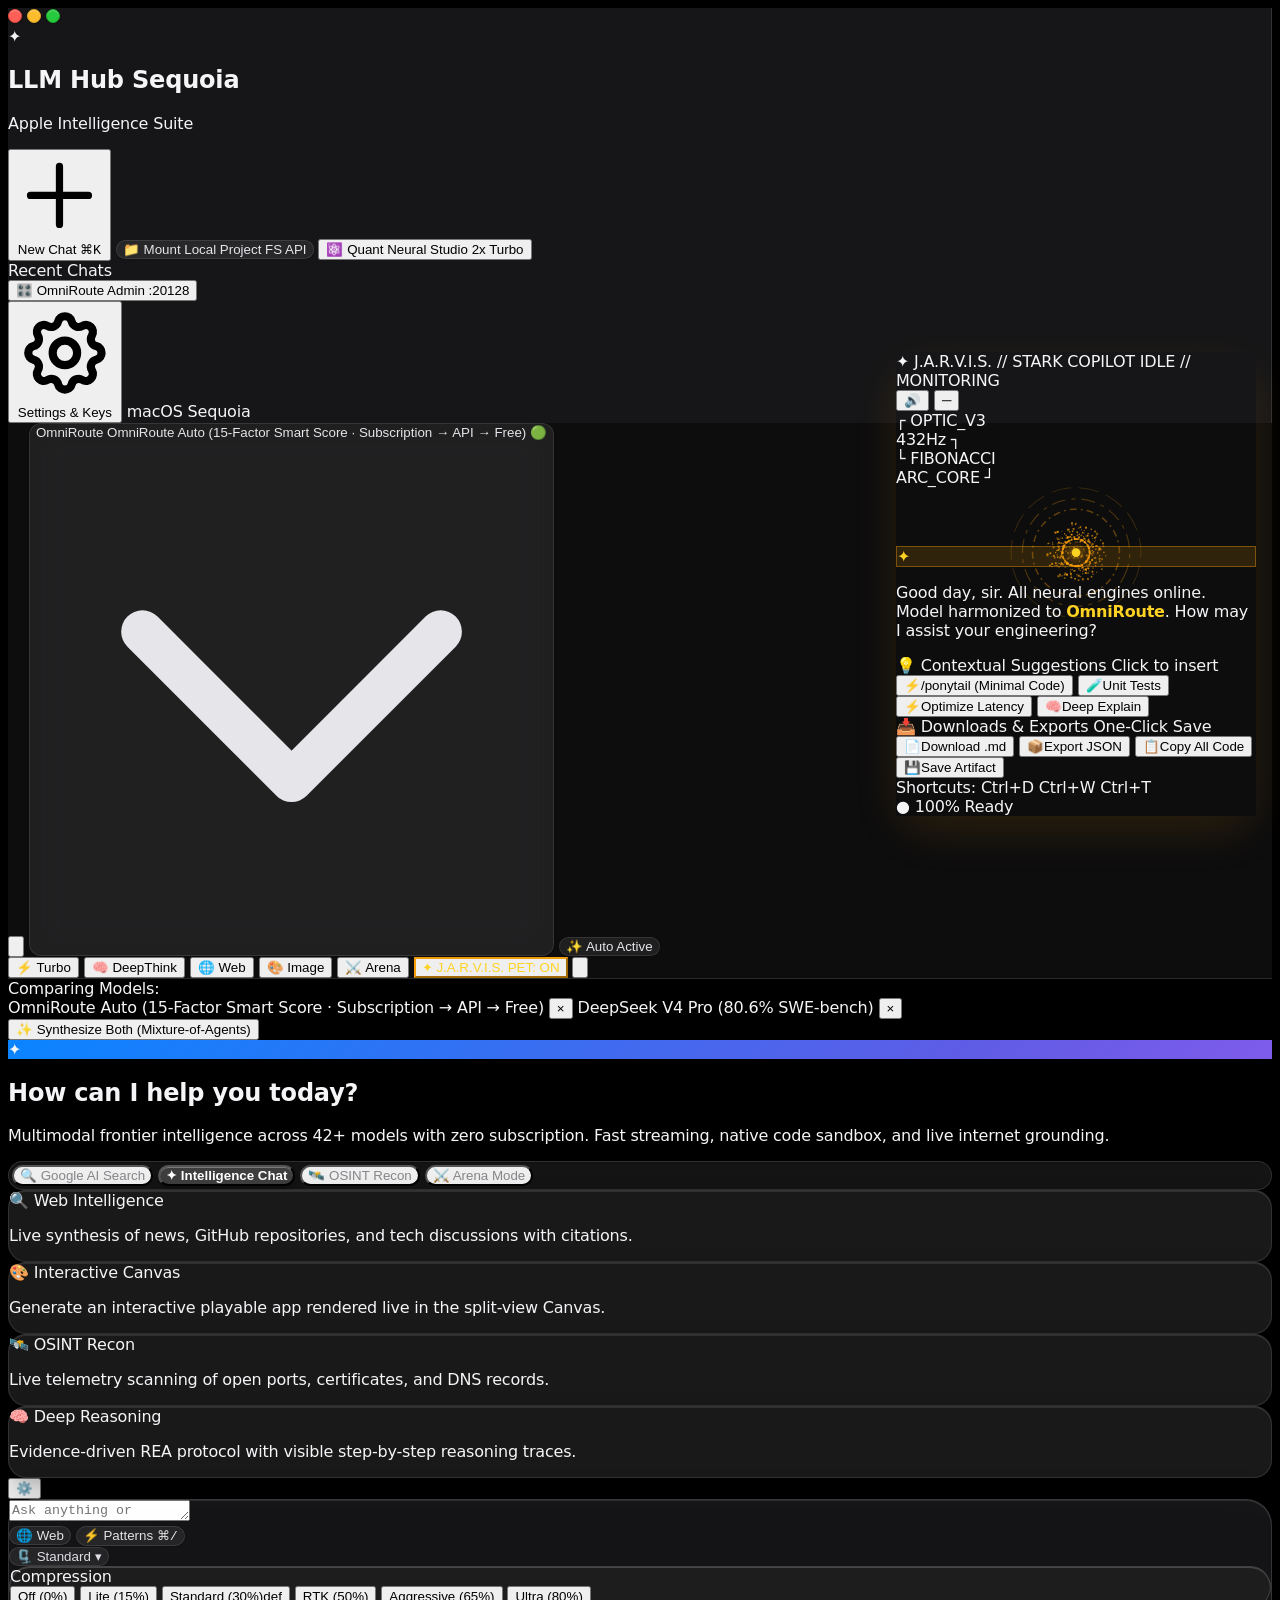
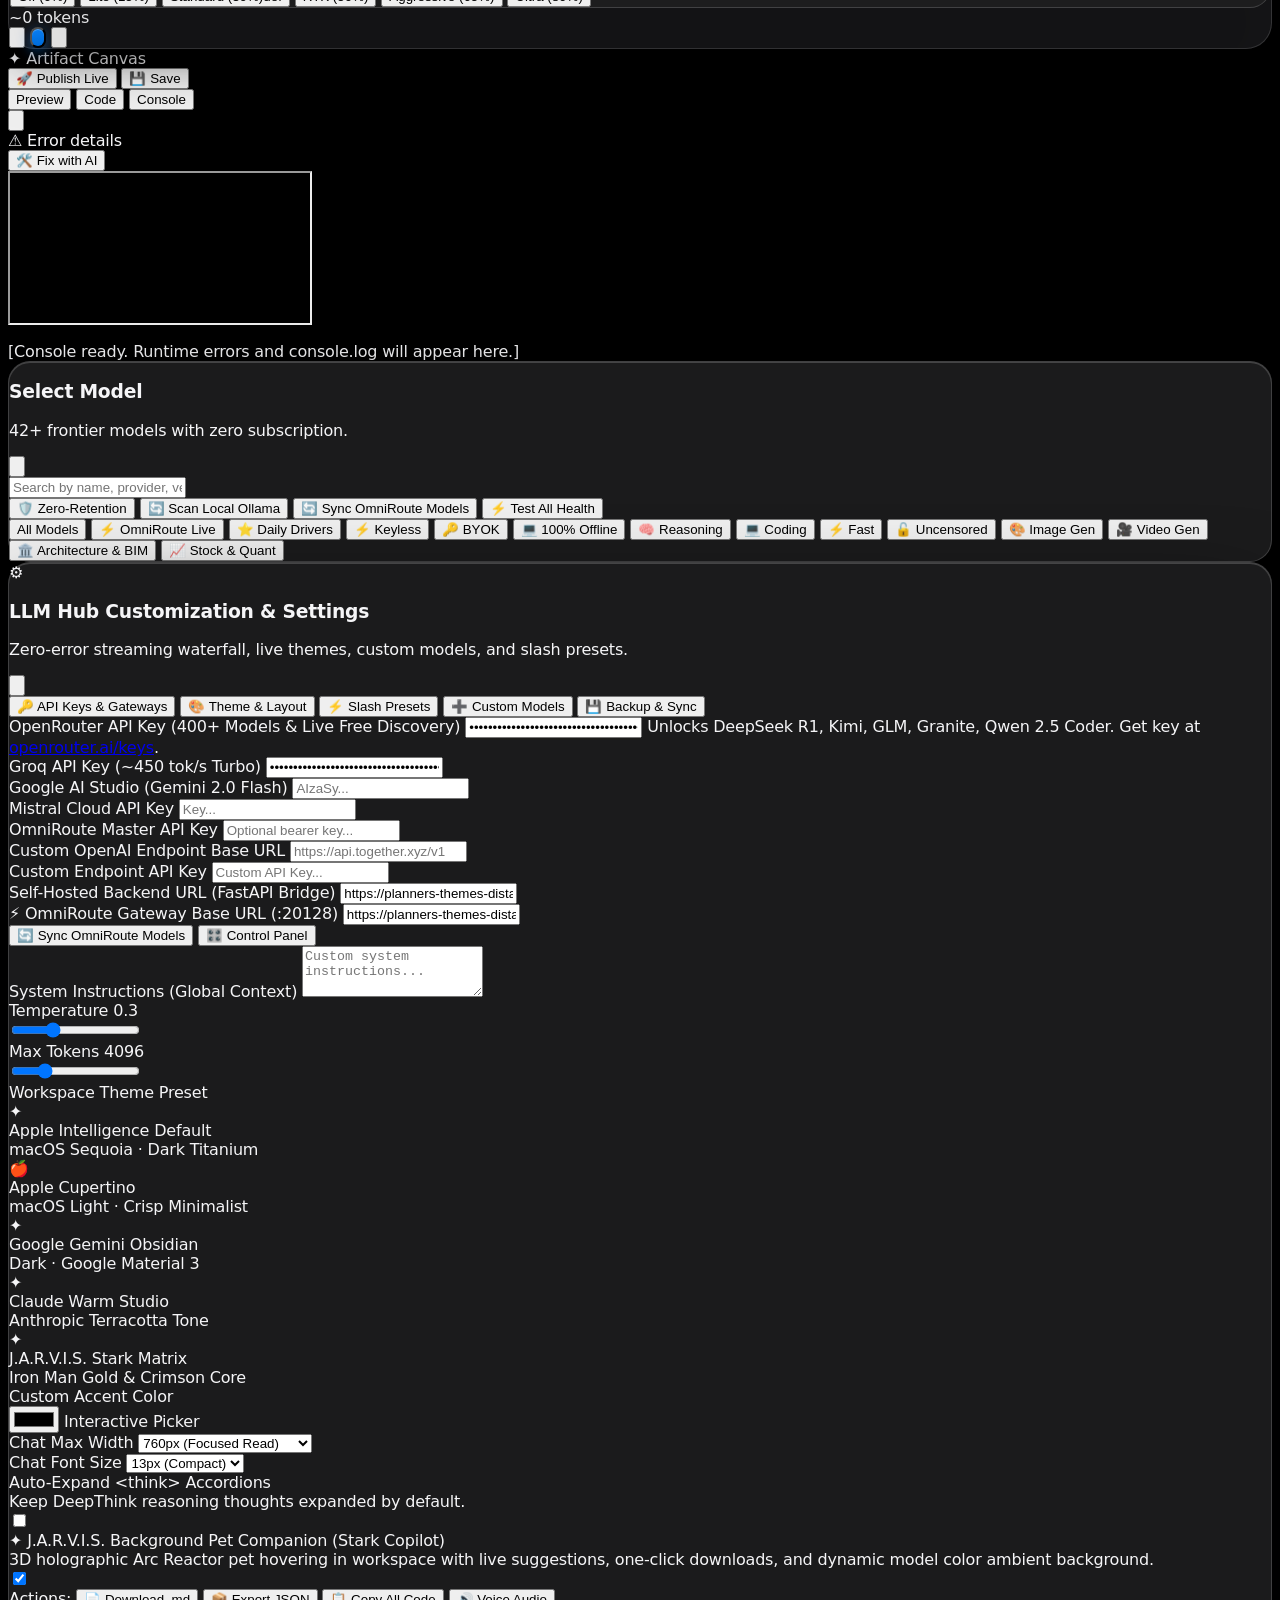
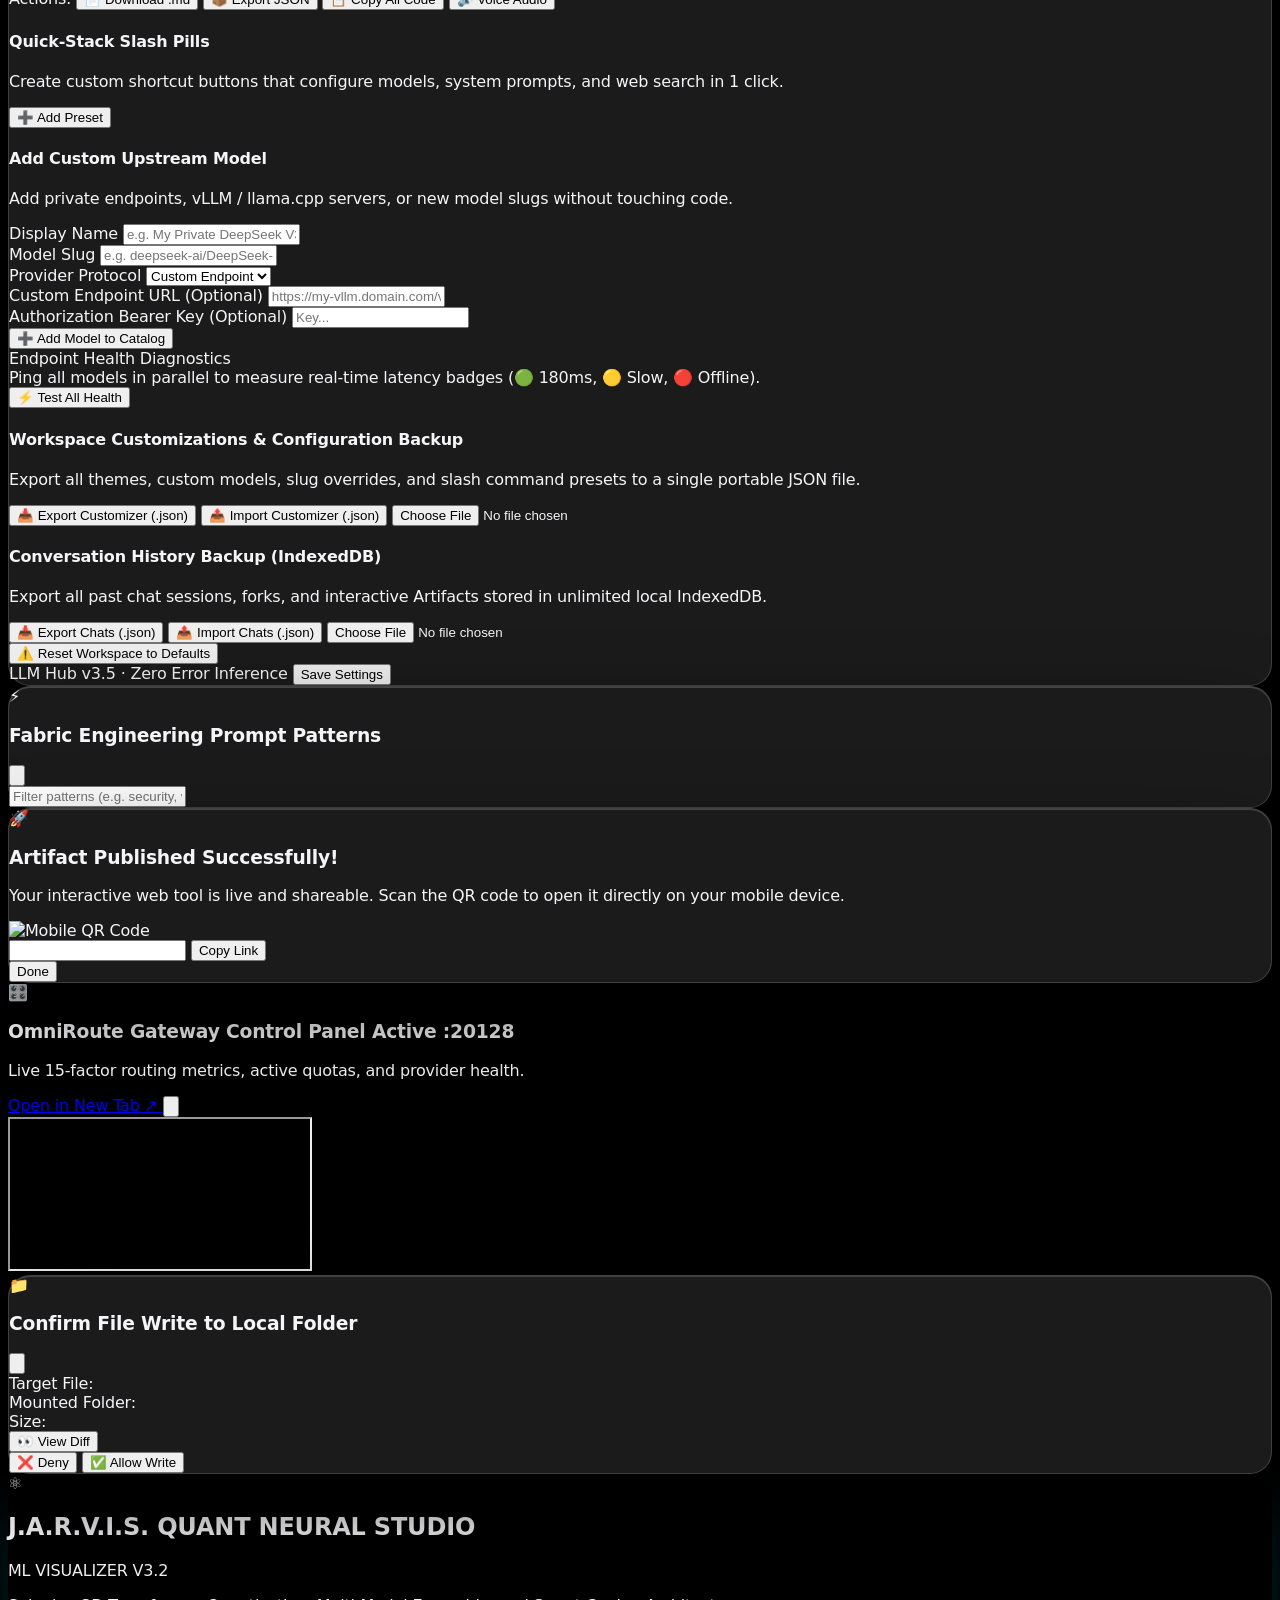
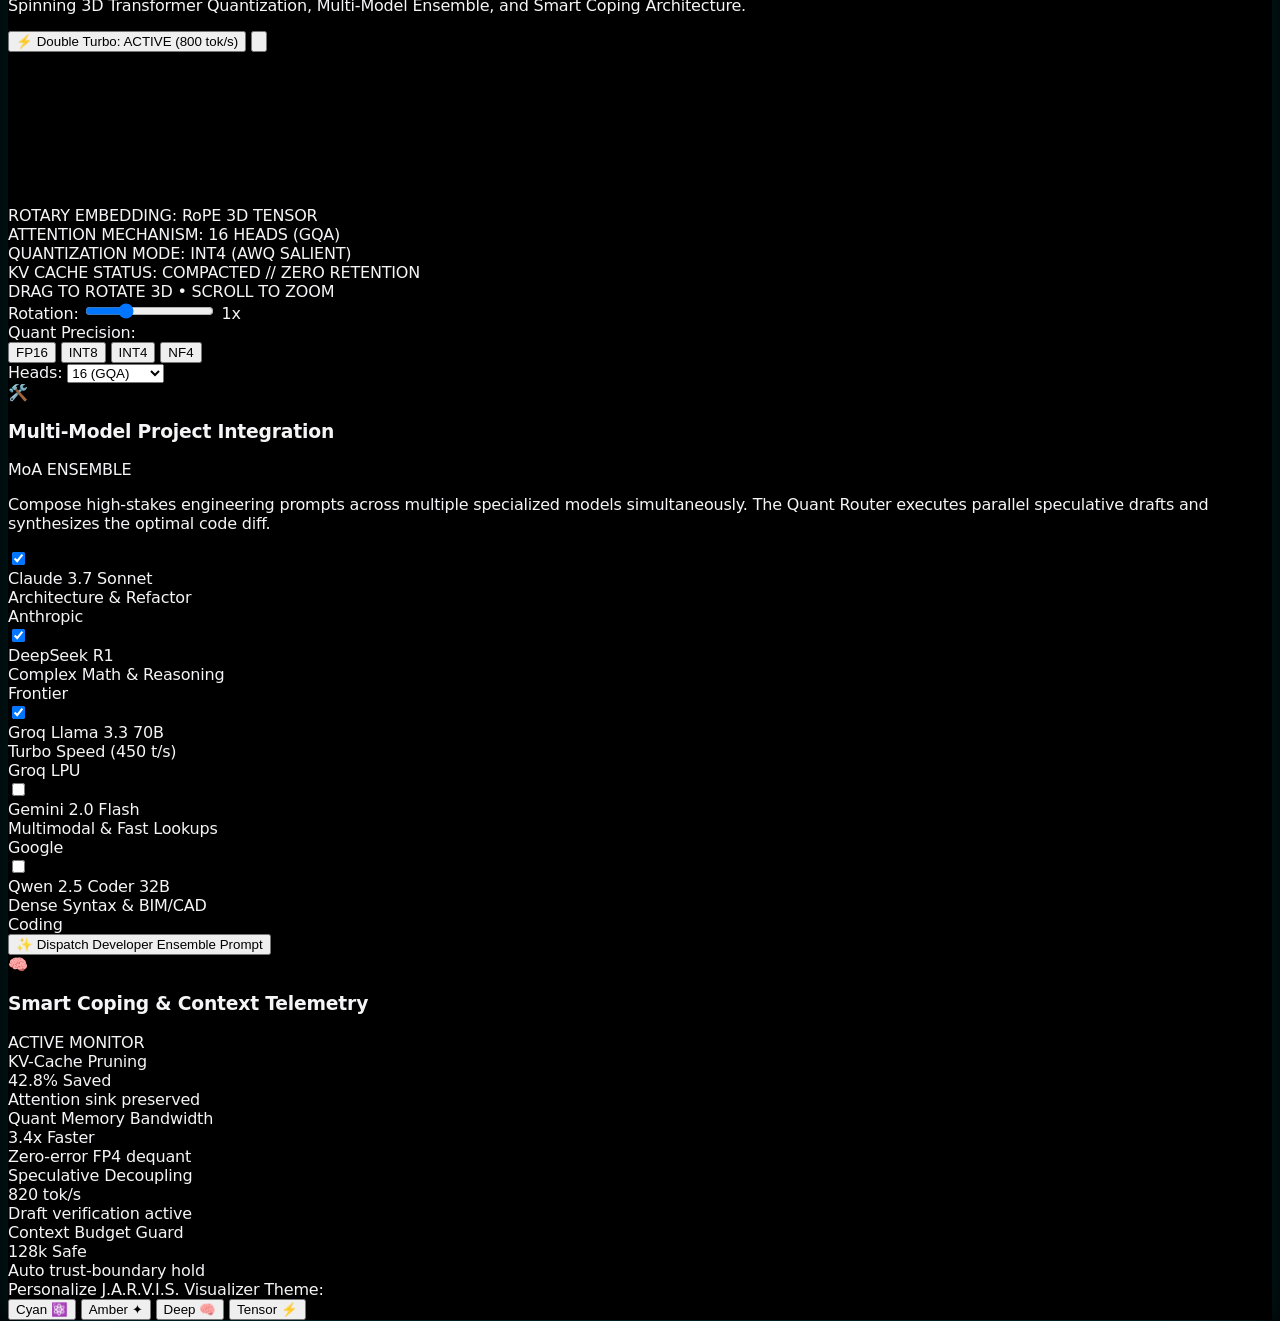
==== commit 99f69659: "feat: add Quant Neural Network and ML Visualizer Studio with Double Turbo mode button below Mount Lo" ====
--- a/index.html
+++ b/index.html
@@ -94,12 +94,23 @@
       <!-- Mount Local Project Folder (Native File System Access API) -->
       <button id="mount-project-btn" onclick="window.app.mountLocalProject()"
               title="Grant browser tab direct read/write access to a local project folder"
-              class="w-full flex items-center justify-between px-3.5 py-2 rounded-xl apple-pill-btn text-xs mb-3 cursor-pointer">
+              class="w-full flex items-center justify-between px-3.5 py-2 rounded-xl apple-pill-btn text-xs mb-1.5 cursor-pointer">
         <span class="flex items-center gap-2 truncate">
           <span>📁</span>
           <span class="truncate">Mount Local Project</span>
         </span>
         <span class="text-[9px] px-1.5 py-0.5 rounded bg-white/10 text-stone-300 font-mono">FS API</span>
+      </button>
+
+      <!-- Quant Neural Network & ML Visualizer Studio (Double Turbo Mode) -->
+      <button id="quant-studio-btn" onclick="window.quantStudio && window.quantStudio.toggle()"
+              title="Quant Studio: Spinning 3D J.A.R.V.I.S. Neural Net & ML Visualizer, Double Turbo Mode, Multi-Model Integration & Smart Coping"
+              class="w-full flex items-center justify-between px-3.5 py-2 rounded-xl border border-cyan-500/30 bg-cyan-950/20 hover:bg-cyan-900/30 text-cyan-300 hover:text-cyan-200 text-xs mb-3 transition-all cursor-pointer shadow-sm group">
+        <span class="flex items-center gap-2 truncate">
+          <span class="text-sm">⚛️</span>
+          <span class="truncate font-semibold">Quant Neural Studio</span>
+        </span>
+        <span id="quant-btn-badge" class="text-[9px] px-1.5 py-0.5 rounded bg-cyan-500/20 text-cyan-300 font-mono border border-cyan-500/30">2x Turbo</span>
       </button>
 
       <!-- Conversations History Header -->
@@ -1053,6 +1064,7 @@
   <script src="./js/osint_engine.js"></script>
   <script src="./js/jarvis_holographic.js"></script>
   <script src="./js/jarvis_pet.js"></script>
+  <script src="./js/quant_studio.js"></script>
   <script src="./js/app.js"></script>
 </body>
 </html>
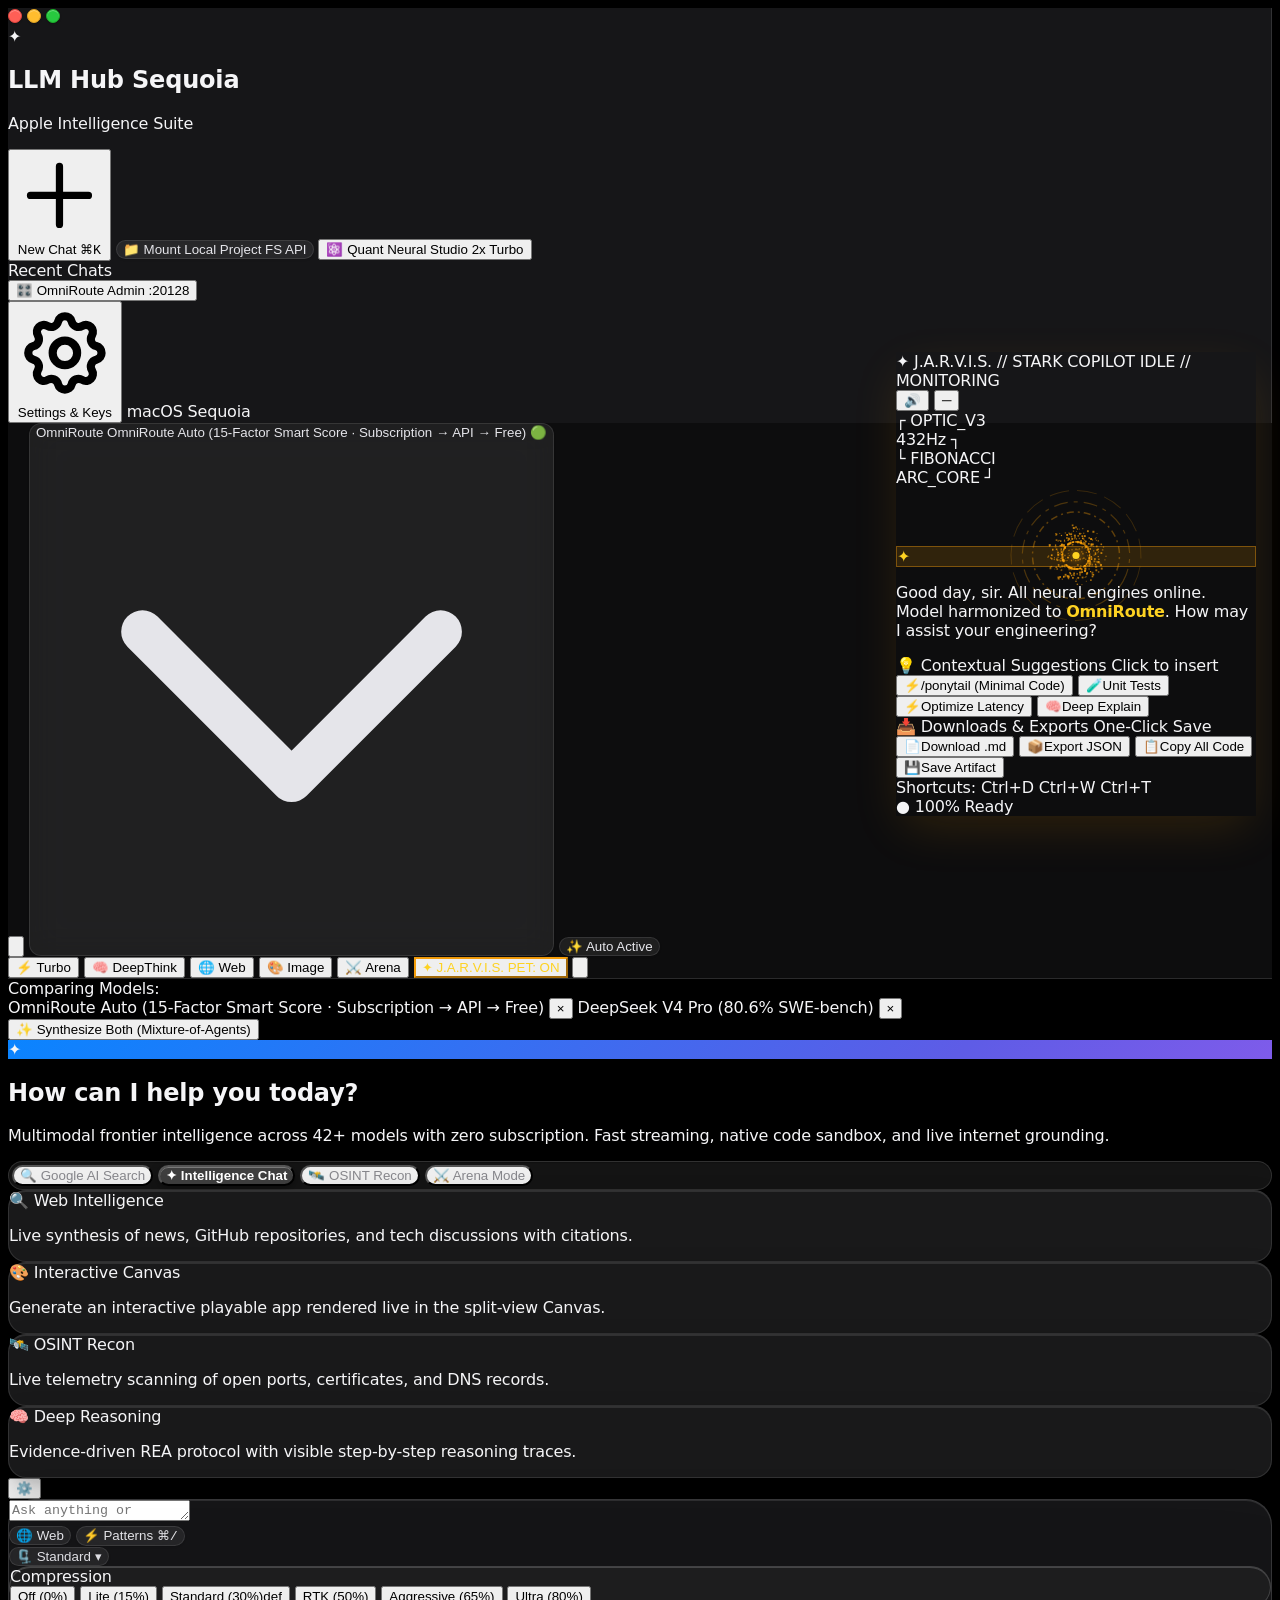
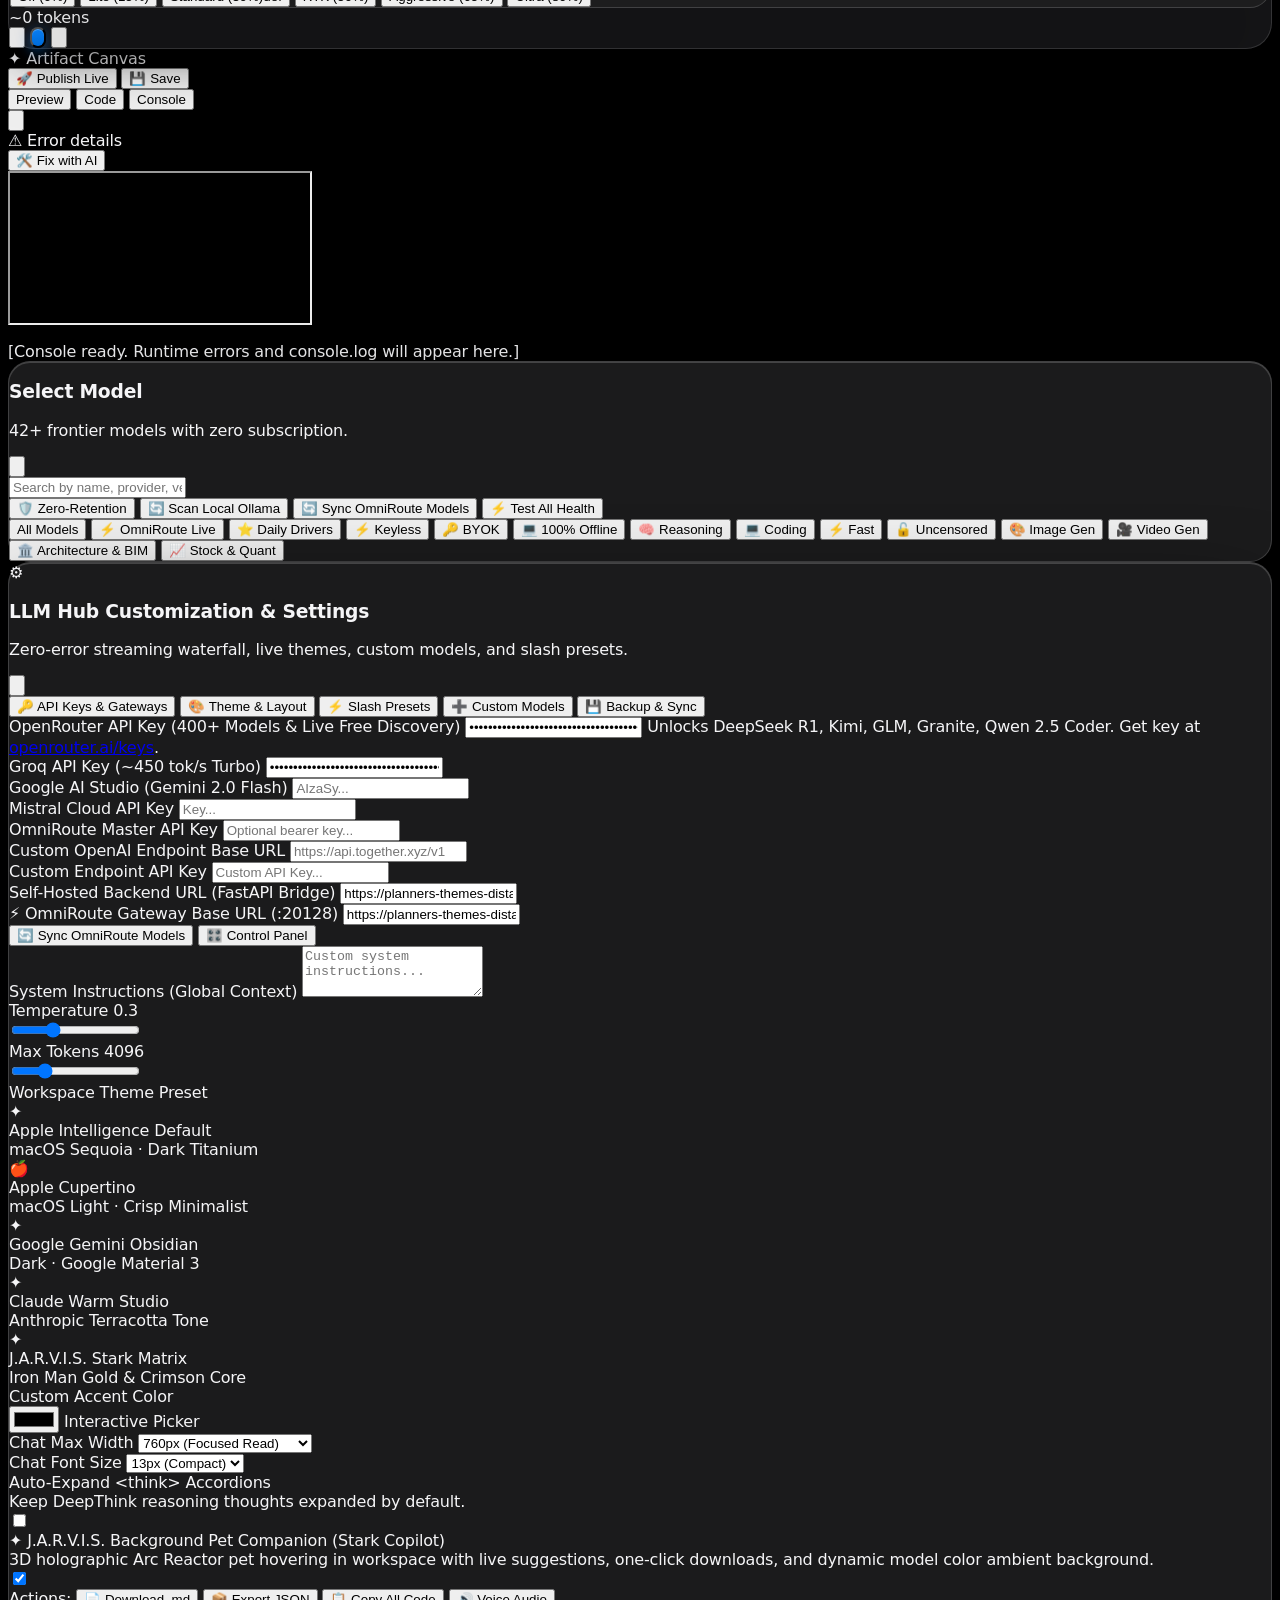
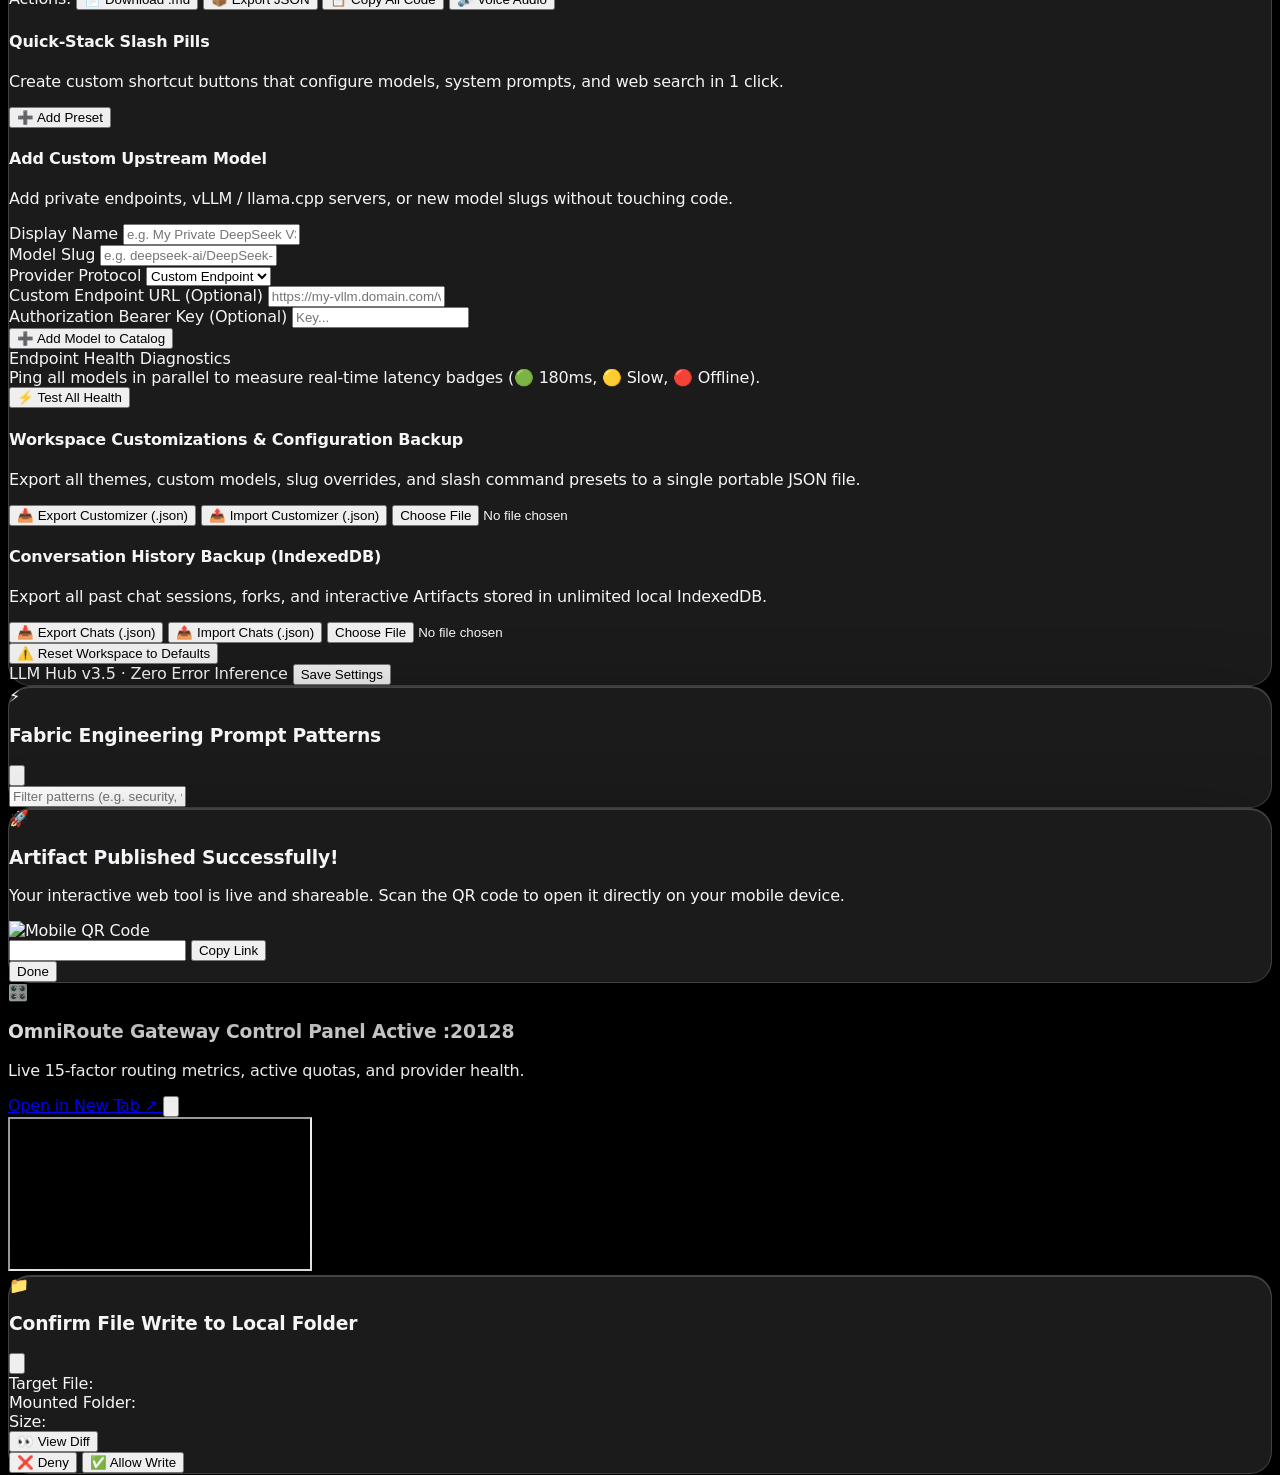
==== commit f40f2eab: "fix(quant-studio): resolve modal display styling and wire robust button trigger" ====
--- a/index.html
+++ b/index.html
@@ -103,7 +103,7 @@
       </button>
 
       <!-- Quant Neural Network & ML Visualizer Studio (Double Turbo Mode) -->
-      <button id="quant-studio-btn" onclick="window.quantStudio && window.quantStudio.toggle()"
+      <button id="quant-studio-btn" onclick="if (window.quantStudio) { window.quantStudio.toggle(); } else if (window.QuantStudio) { (window.quantStudio = new window.QuantStudio()).open(); }"
               title="Quant Studio: Spinning 3D J.A.R.V.I.S. Neural Net & ML Visualizer, Double Turbo Mode, Multi-Model Integration & Smart Coping"
               class="w-full flex items-center justify-between px-3.5 py-2 rounded-xl border border-cyan-500/30 bg-cyan-950/20 hover:bg-cyan-900/30 text-cyan-300 hover:text-cyan-200 text-xs mb-3 transition-all cursor-pointer shadow-sm group">
         <span class="flex items-center gap-2 truncate">
